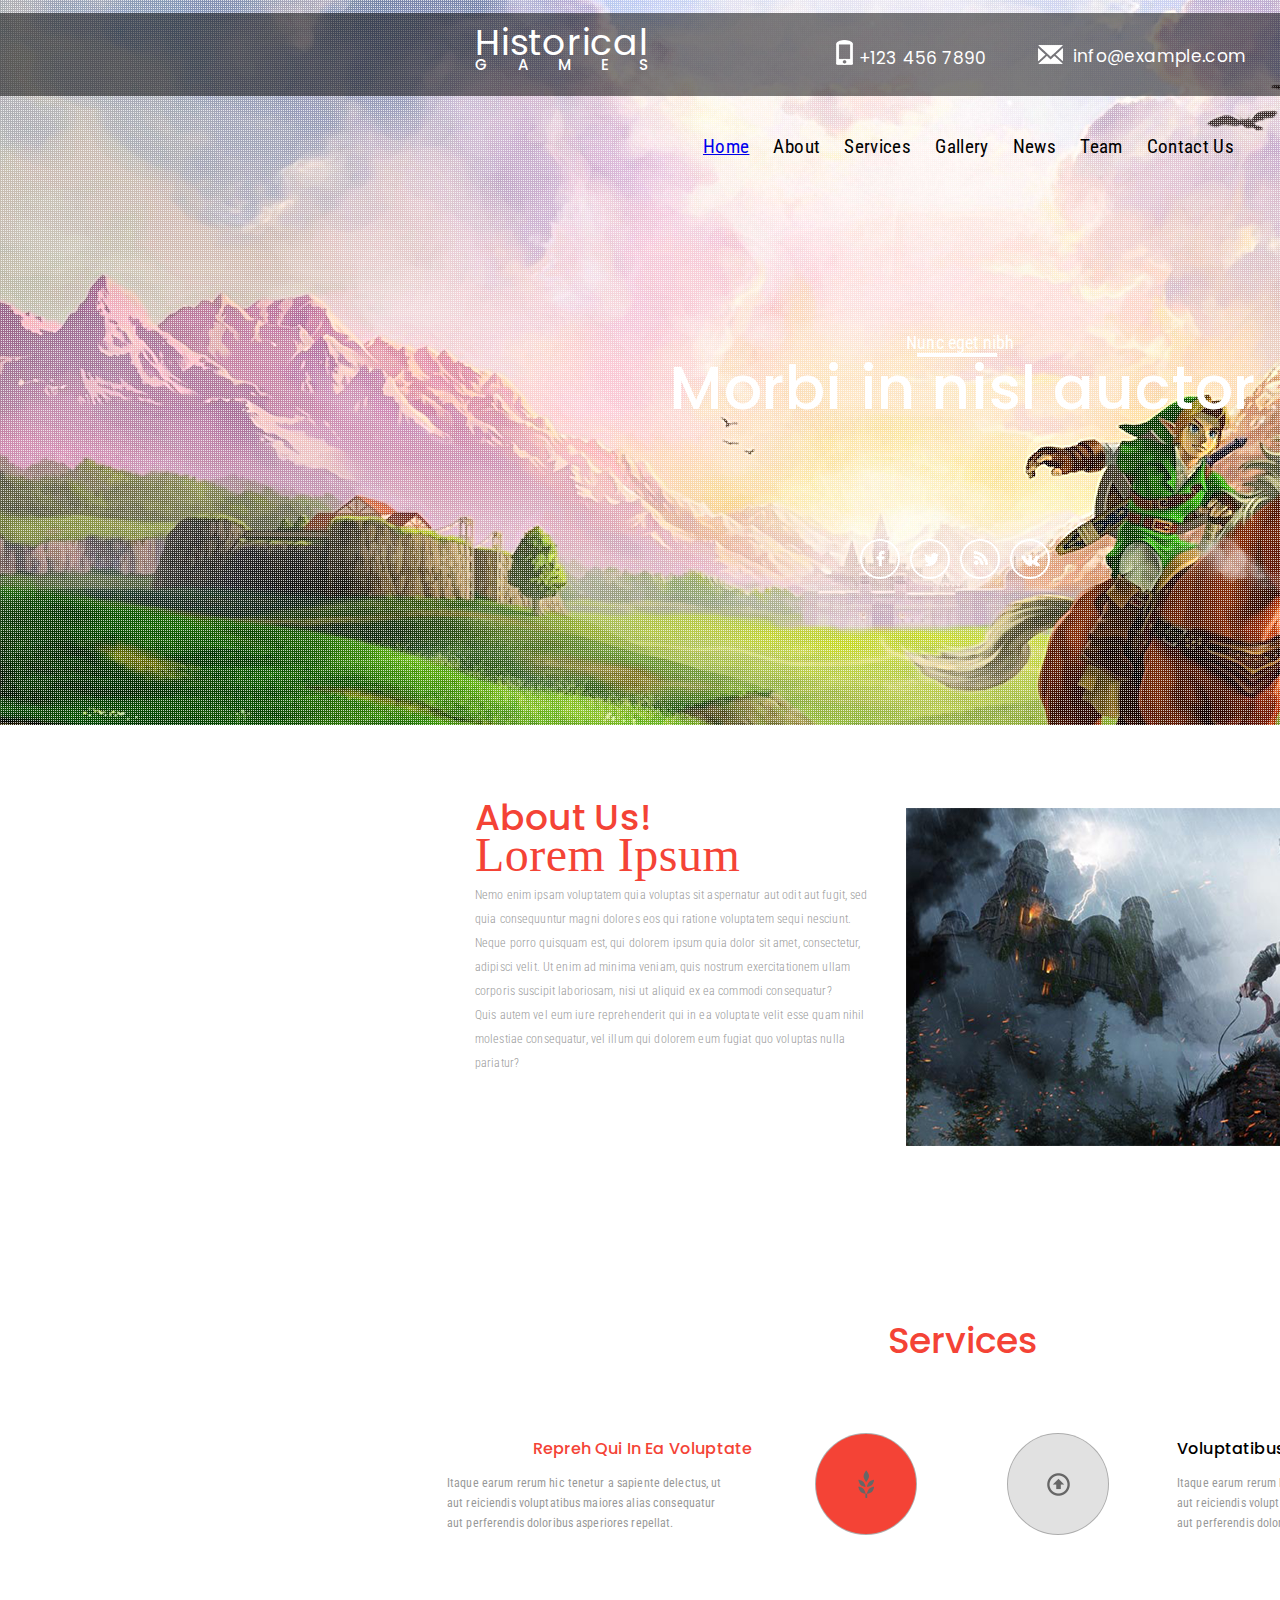
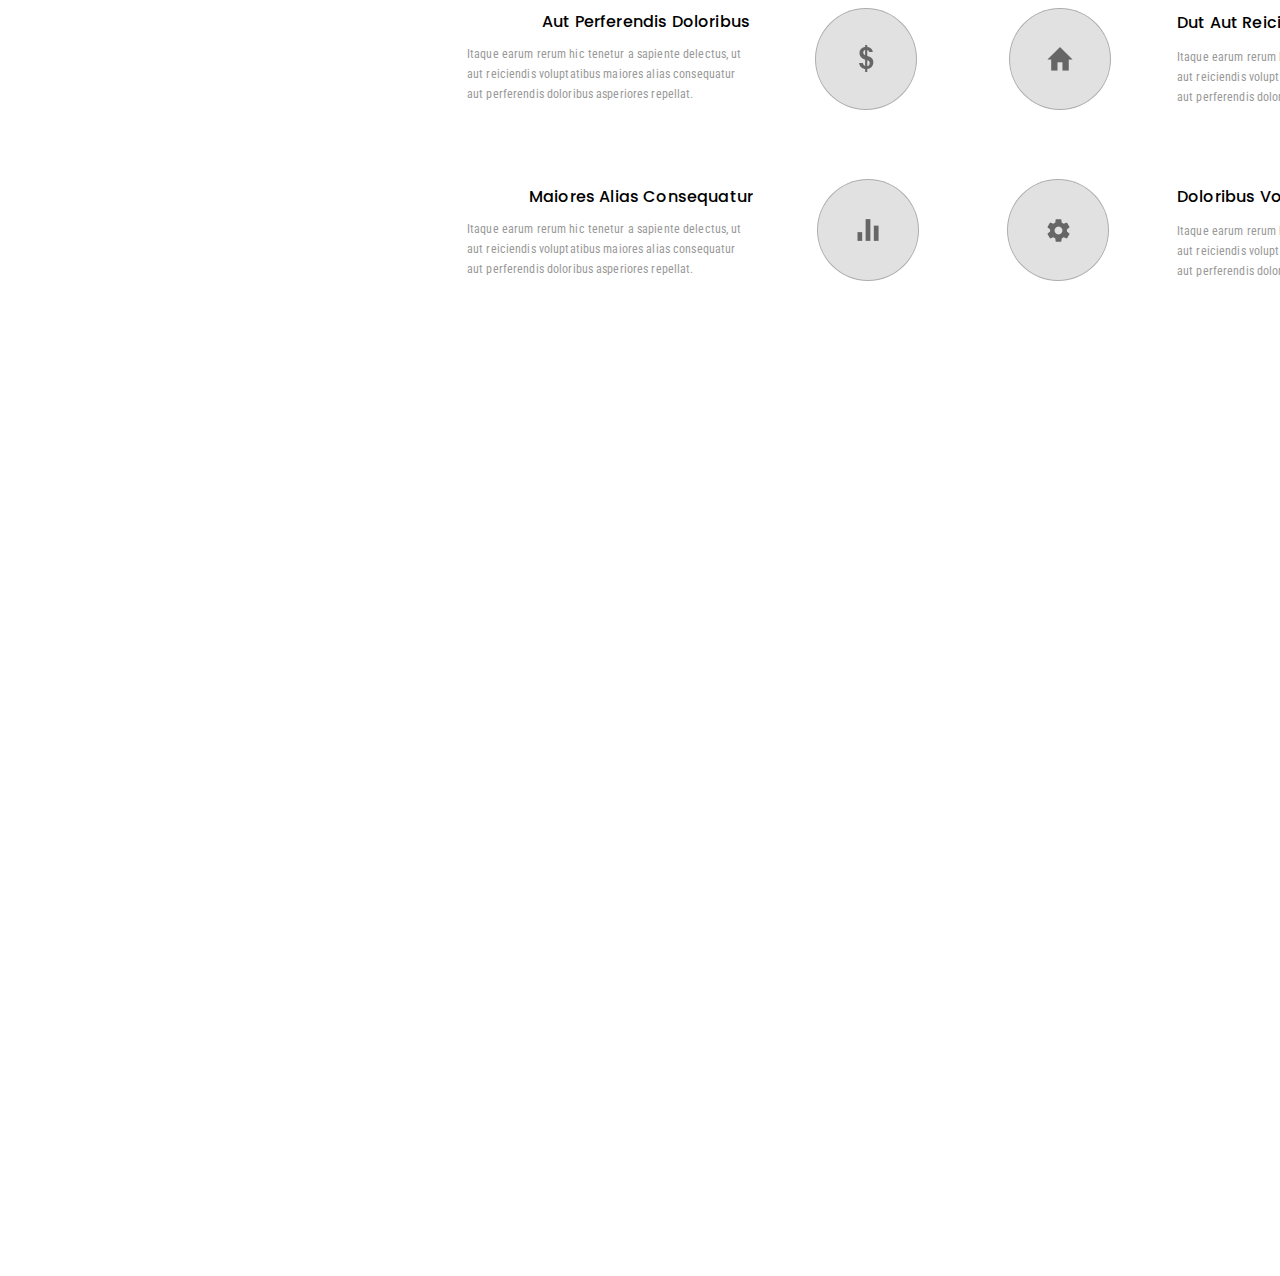
==== index.html @ e6bdd036 "Промежуточный коммит урок 6" ====
<!doctype html>
<html lang="en">
	<head>
		<meta charset="UTF-8">
		<title>Historical GAMES</title>
		<link rel="stylesheet" href="style.css">
		<link href="https://fonts.googleapis.com/css2?family=Sen:wght@400;700;800&display=swap" rel="stylesheet">
		<link href="https://fonts.googleapis.com/css2?family=Poppins:ital,wght@0,100;0,200;0,300;0,400;0,500;0,600;0,700;0,800;0,900;1,100;1,200;1,300;1,400;1,500;1,600;1,700;1,800;1,900&display=swap" rel="stylesheet">
		<link href="https://fonts.googleapis.com/css2?family=Roboto+Condensed:ital,wght@0,300;0,400;0,700;1,300;1,400;1,700&display=swap" rel="stylesheet">
	</head>
	<body>
		<div class="container">
			<div class="startPage">
				<div class="header">
					<div class="logo clearFix">
						<h2 class="nameHistorical">Historical</h2>
						<h3 class="nameGAMES">GAMES</h3>
					</div>
					<img class="imgTel" src="img/telephone.png" alt="logoTel">
					<h3 class="tel">+123 456 7890</h3>
					<img class="imgEmail" src="img/email.png" alt="logoEmail">
					<p class="emailAdress">info@example.com</p>

					<div class="search clearFix">
						<img src="img/rectangle_2.png" alt="" class="searchField clearFix">
						<p class="txtSearch clearFix">Search</p>
						<img class="breakField clearFix" src="img/Fig_2.png" alt="">
						<a href="#"><img class="execSearch" src="img/findIcon.png"></a>
					</div>
				</div>
				
				<ul class="menu">
					<li class="menuList menuListActive"><a href="#" class="menuLinkAvtive">Home</a></li>
					<li class="menuListActive menuList"><a href="#" class="menuLink">About</a></li>
					<li class="menuListActive menuList"><a href="#" class="menuLink">Services</a></li>
					<li class="menuListActive menuList"><a href="#" class="menuLink">Gallery</a></li>
					<li class="menuListActive menuList"><a href="#" class="menuLink">News</a></li>
					<li class="menuListActive menuList"><a href="#" class="menuLink">Team</a></li>
					<li class="menuListActive menuList"><a href="#" class="menuLink">Contact Us</a></li>
				</ul>
				<div class="centralText  clearFix">
					<p class="textSmall">Nunc eget nibh</p>
					<img src="img/rectangle_3.png" alt="dash" class="dash">
					<h2 class="mainText">Morbi in nisl auctor</h2>
				</div>
				<div class="socialNets clearFix">
					<a href="#"><img class="facebook-logo" src="img/facebook-logo.png"></a>
					<img class="ring1" src="img/f.png">
					<a href="#"><img class="twitter-logo-silhouette" src="img/twitter-logo-silhouette.png"></a>
					<img class="ring1" src="img/f.png">
					<a href="#"><img class="rss-feed-suscription-button-symbol-for-interface" src="img/rss-feed-suscription-button-symbol-for-interface.png"></a>
					<img class="ring1" src="img/f.png">
					<a href="#"><img class="vk-social-network-logo" src="img/vk-social-network-logo.png"></a>
					<img class="ring1 clearFix" src="img/f.png">
				</div>
			</div>
			<div class="aboutUs">
				<h3 class="aboutH3">About Us!</h3>
				<h2 class="aboutH2">Lorem Ipsum</h2>
				<p class="aboutParagraph">Nemo enim ipsam voluptatem quia voluptas sit aspernatur aut odit aut fugit, sed quia consequuntur magni dolores eos qui ratione voluptatem sequi nesciunt. Neque porro quisquam est, qui dolorem ipsum quia dolor sit amet, consectetur, adipisci velit. Ut enim ad minima veniam, quis nostrum exercitationem ullam corporis suscipit laboriosam, nisi ut aliquid ex ea commodi consequatur?<br>Quis autem vel eum iure reprehenderit qui in ea voluptate velit esse quam nihil molestiae consequatur, vel illum qui dolorem eum fugiat quo voluptas nulla pariatur?</p>
				<img src="img/girlWithHook.png" alt="" class="girlWithHook">
			</div>
			
			<div class="services clearFix">
				<h3 class="nameServ">Services</h3>
				<h4 class="headerRed">Repreh Qui In Ea Voluptate</h4>
				<h5 class="textRed">Itaque earum rerum hic tenetur a sapiente delectus, ut aut reiciendis voluptatibus maiores alias consequatur aut perferendis doloribus asperiores repellat.</h5>
				
				<h4 class="header2">Aut Perferendis Doloribus</h4>
				<h5 class="text2">Itaque earum rerum hic tenetur a sapiente delectus, ut aut reiciendis voluptatibus maiores alias consequatur aut perferendis doloribus asperiores repellat.</h5>
				
				<h4 class="header2 header3">Maiores Alias Consequatur</h4>
				<h5 class="text2 text3">Itaque earum rerum hic tenetur a sapiente delectus, ut aut reiciendis voluptatibus maiores alias consequatur aut perferendis doloribus asperiores repellat.</h5>
				
				
				<img src="img/AllElips.png" alt="" class="AllElips">
				
				<h4 class="header2 header4">Voluptatibus Maiores Alias</h4>
				<h5 class="text2 text4">Itaque earum rerum hic tenetur a sapiente delectus, ut aut reiciendis voluptatibus maiores alias consequatur aut perferendis doloribus asperiores repellat.</h5>
				
				<h4 class="header2 header5">Dut Aut Reiciendis Maiores</h4>
				<h5 class="text2 text5">Itaque earum rerum hic tenetur a sapiente delectus, ut aut reiciendis voluptatibus maiores alias consequatur aut perferendis doloribus asperiores repellat.</h5>
				
				<h4 class="header2 header6">Doloribus Volupta Maiores</h4>
				<h5 class="text2 text6">Itaque earum rerum hic tenetur a sapiente delectus, ut aut reiciendis voluptatibus maiores alias consequatur aut perferendis doloribus asperiores repellat.</h5>
				
			</div>
			
			<div class="gallery clearFix">
				<h3 class="nameGallery">Our Gallery</h3>
			</div>
		</div>
	</body>
</html>
---- style.css ----
* {
	margin:0px;
	padding:0px;
}

body{
	/*font-family: 'Open Sans', sans-serif;*/
	font-family: 'Poppins', sans-serif;
	/*font-family: 'Roboto Condensed', sans-serif;*/
}

.clearFix:after{
	content:"";
	display:table;
	clear:both;}

.container{
	width:1920px;
	margin: 0 auto;
}

.startPage{
	height:725px;
	background-image:url(img/bgMain.jpg);
	display: flow-root;
}

.header{
	margin-top: 13px;
    height: 83px;
    background-image: url(img/rectangle1.png);
    display: flex;
    justify-content: flex-start;
}

.logo{
    margin-top: 19px;
    margin-left: 475px;
}

.nameHistorical{
	color: #ffffff;
	font-size: 36px;
	font-weight: 400;
	line-height: 22.36px;
	letter-spacing: 0.77px;
}

.nameGAMES{
	color: #ffffff;
	font-size: 15px;
	font-weight: 500;
	line-height: 22.36px;
	text-transform: uppercase;
	letter-spacing: 30px;
}
.blockTel{
	
}

.imgTel{
	weight:17px;
	height:25px;
	padding-left: 158px;
    padding-top: 27px;
}

.tel{
	color: #ffffff;
	font-size: 17px;
	font-weight: 400;
	line-height: 22.36px;
	letter-spacing: 0.36px;
	
	padding-left: 6px;
    padding-top: 34px;
}

.imgEmail{
	weight:25px;
	height:19px;
	padding-top: 32px;
    padding-left: 51px;
}

.emailAdress{
	color: #ffffff;
	font-size: 17px;
	font-weight: 400;
	line-height: 22.36px;

	letter-spacing: 0.36px;
	
	padding-top: 32px;
    padding-left: 10px;
}


.searchField{
	padding-left: 100px;
    padding-top: 23px;
    z-index: 1;
}

.txtSearch{
	z-index: 2;
    margin-top: -36px;
    margin-left: 113px;
	
	color: #ffffff;
	font-size: 17px;
	font-weight: 400;
	line-height: 22.36px;

	letter-spacing: 0.36px;
}
.breakField{
	position: absolute;
    z-index: 3;
    margin-left: 263px;
    margin-top: -30px;
}

.execSearch{
	z-index: 3;
    position: absolute;
    margin-top: -20px;
    margin-left: 276px;
}

.menu{
	height:58px;
}
	
.menuList{
	list-style-type: none;
    display: inline;
    position: relative;
    left: 703px;
    top: 39px;
	padding-right: 20px;
	
}

.menuListActive{
	/* Style for "Home" */
	width: 511px;
	height: 16px;

	font-family: "Roboto Condensed";
	font-size: 19px;
	font-weight: 400;
	line-height: 22.36px;
	/* Text style for "Home" */
	color: #ffffff;
	letter-spacing: 0.36px;
	list-style: none;
}

.menuLink{
	text-decoration:none;
	color: #000000;
}

.textSmall{
	white-space: nowrap;
	padding-top: 165px;
	padding-left: 906px;
    width: 107px;
    height: 18px;
    color: #ffffff;
    font-family: "Roboto Condensed";
    font-size: 18px;
    font-weight: 400;
    line-height: 48px;
    letter-spacing: 0.18px;
}

.centralText{
	display:block;
}

.mainText{
	white-space: nowrap;
	padding-left: 670px;
	/* Style for "Morbi in n" */
	width: 576px;
	height: 48px;
	color: #ffffff;
	font-family: Poppins;
	font-size: 60px;
	font-weight: 500;
	line-height: 48px;
	/* Text style for "M, orbi in" */
	letter-spacing: 0.6px;
}

.dash {
	width: 80px;
    padding-top: 16px;
    padding-left: 917px;
}

.socialNets{
	display: flex;
    height: 40px;
    margin-left: 860px;
    margin-top: 127px;
	margin-bottom: 146px;
}

.ring1{
	z-index: 1;
    padding-right: 10px;

}

.facebook-logo{
	z-index:2;
	position: absolute;
    padding-left: 16px;
    padding-top: 12px;
}

.twitter-logo-silhouette{
	z-index:2;
	position: absolute;
    padding-left: 14px;
    padding-top: 14px;
}

.rss-feed-suscription-button-symbol-for-interface{
	z-index:2;
	position: absolute;
    padding-left: 14px;
    padding-top: 12px;
}

.vk-social-network-logo{
	z-index:2;
	position: absolute;
    padding-left: 11px;
    padding-top: 16px;
}

.aboutUs{
	display:flex;
	height:500px;
}

.aboutH3{
	/* Style for "About Us!" */
	white-space:nowrap;
	width: 169px;
	height: 28px;
	color: #f44336;
	font-family: Poppins;
	font-size: 36px;
	font-weight: 500;
	line-height: 36px;
	position: absolute;
    padding-left: 475px;
    padding-top: 75px;
}

.aboutH2{
	/* Style for "Lorem Ipsu" */
	white-space:nowrap;
	width: 301px;
	height: 45px;
	color: #f44336;
	font-family: "Arial - Bold MT";
	font-size: 48px;
	font-weight: 400;
	line-height: 48px;
	/* Text style for "Lorem Ipsu" */
	letter-spacing: 0.48px;
	position: absolute;
    padding-left: 475px;
    padding-top: 106px;
}

.aboutParagraph{
	/* Style for "Nemo enim" */
	width: 398px;
	height: 203px;
	color: #999999;
	font-family: "Roboto Condensed";
	font-size: 12px;
	font-weight: 300;
	line-height: 24px;
	/* Text style for "Nemo enim" */
	letter-spacing: 0.12px;
	position: absolute;
    padding-left: 475px;
    padding-top: 158px;
}

.girlWithHook{
	float: left;
    position: absolute;
    padding-top: 83px;
    padding-left: 906px;
}

.services{
	display:flex;
	height:762px;
}
.nameServ{
	width: 149px;
    height: 29px;
    color: #f44336;
    font-family: Poppins;
    font-size: 36px;
    font-weight: 500;
    line-height: 48px;
    margin-top: 92px;
    margin-left: 888px;
	position: absolute;
}

.headerRed{
	/* Style for "Repreh Qui" */
	white-space:nowrap;
	width: 216px;
	height: 18px;
	color: #f44336;
	font-family: Poppins;
	font-size: 16px;
	font-weight: 500;
	line-height: 24px;
	/* Text style for "Repreh Qui" */
	letter-spacing: 0.16px;
	position: absolute;
    margin-top: 212px;
    margin-left: 533px;
}

.textRed{
	/* Style for "Itaque ear" */
	width: 282px;
	height: 51px;
	color: #999999;
	font-family: "Roboto Condensed";
	font-size: 12px;
	font-weight: 400;
	line-height: 20px;
	/* Text style for "Itaque ear" */
	letter-spacing: 0.12px;
	position: absolute;
    margin-left: 447px;
    margin-top: 248px;
}

.header2{
	/* Style for "Aut Perfer" */
	white-space:nowrap;
	width: 206px;
	height: 14px;
	color: #000000;
	font-family: Poppins;
	font-size: 16px;
	font-weight: 500;
	line-height: 24px;
	/* Text style for "Aut Perfer" */
	letter-spacing: 0.16px;
	position: absolute;
    margin-left: 542px;
    margin-top: 385px;
}

.text2{
	/* Style for "Itaque ear" */
	width: 282px;
	height: 51px;
	color: #999999;
	font-family: "Roboto Condensed";
	font-size: 12px;
	font-weight: 400;
	line-height: 20px;
	/* Text style for "Itaque ear" */
	letter-spacing: 0.12px;
	position: absolute;
    margin-left: 467px;
    margin-top: 419px;
}
.header3{
	position: absolute;
    margin-left: 529px;
    margin-top: 560px;
}

.text3{
	position: absolute;
    margin-left: 467px;
    margin-top: 594px;
}
.header4{
	position: absolute;
    margin-left: 1177px;
    margin-top: 212px;
}

.text4{
	position: absolute;
    margin-left: 1177px;
    margin-top: 248px;
}

.header5{
	position: absolute;
    margin-left: 1177px;
    margin-top: 386px;
}

.text5{
	position: absolute;
    margin-left: 1177px;
    margin-top: 422px;
}
.header6{
	position: absolute;
    margin-left: 1177px;
    margin-top: 560px;
}

.text6{
	position: absolute;
    margin-left: 1177px;
    margin-top: 596px;
}

.AllElips{
	position:absolute;
	margin-top:208px;
	margin-left:815px;
	height:448px;
	
}

.gallery{
	display:flex;
	height:889px;
}

.nameGallery{
	/* Style for "Our Galler" */
	width: 201px;
	height: 37px;
	opacity: -1;
	color: #f44336;
	font-family: Poppins;
	font-size: 36px;
	font-weight: 500;
	line-height: 48px;
	position:absolute;
	margin-top:91px;
	margin-left:858px;
}
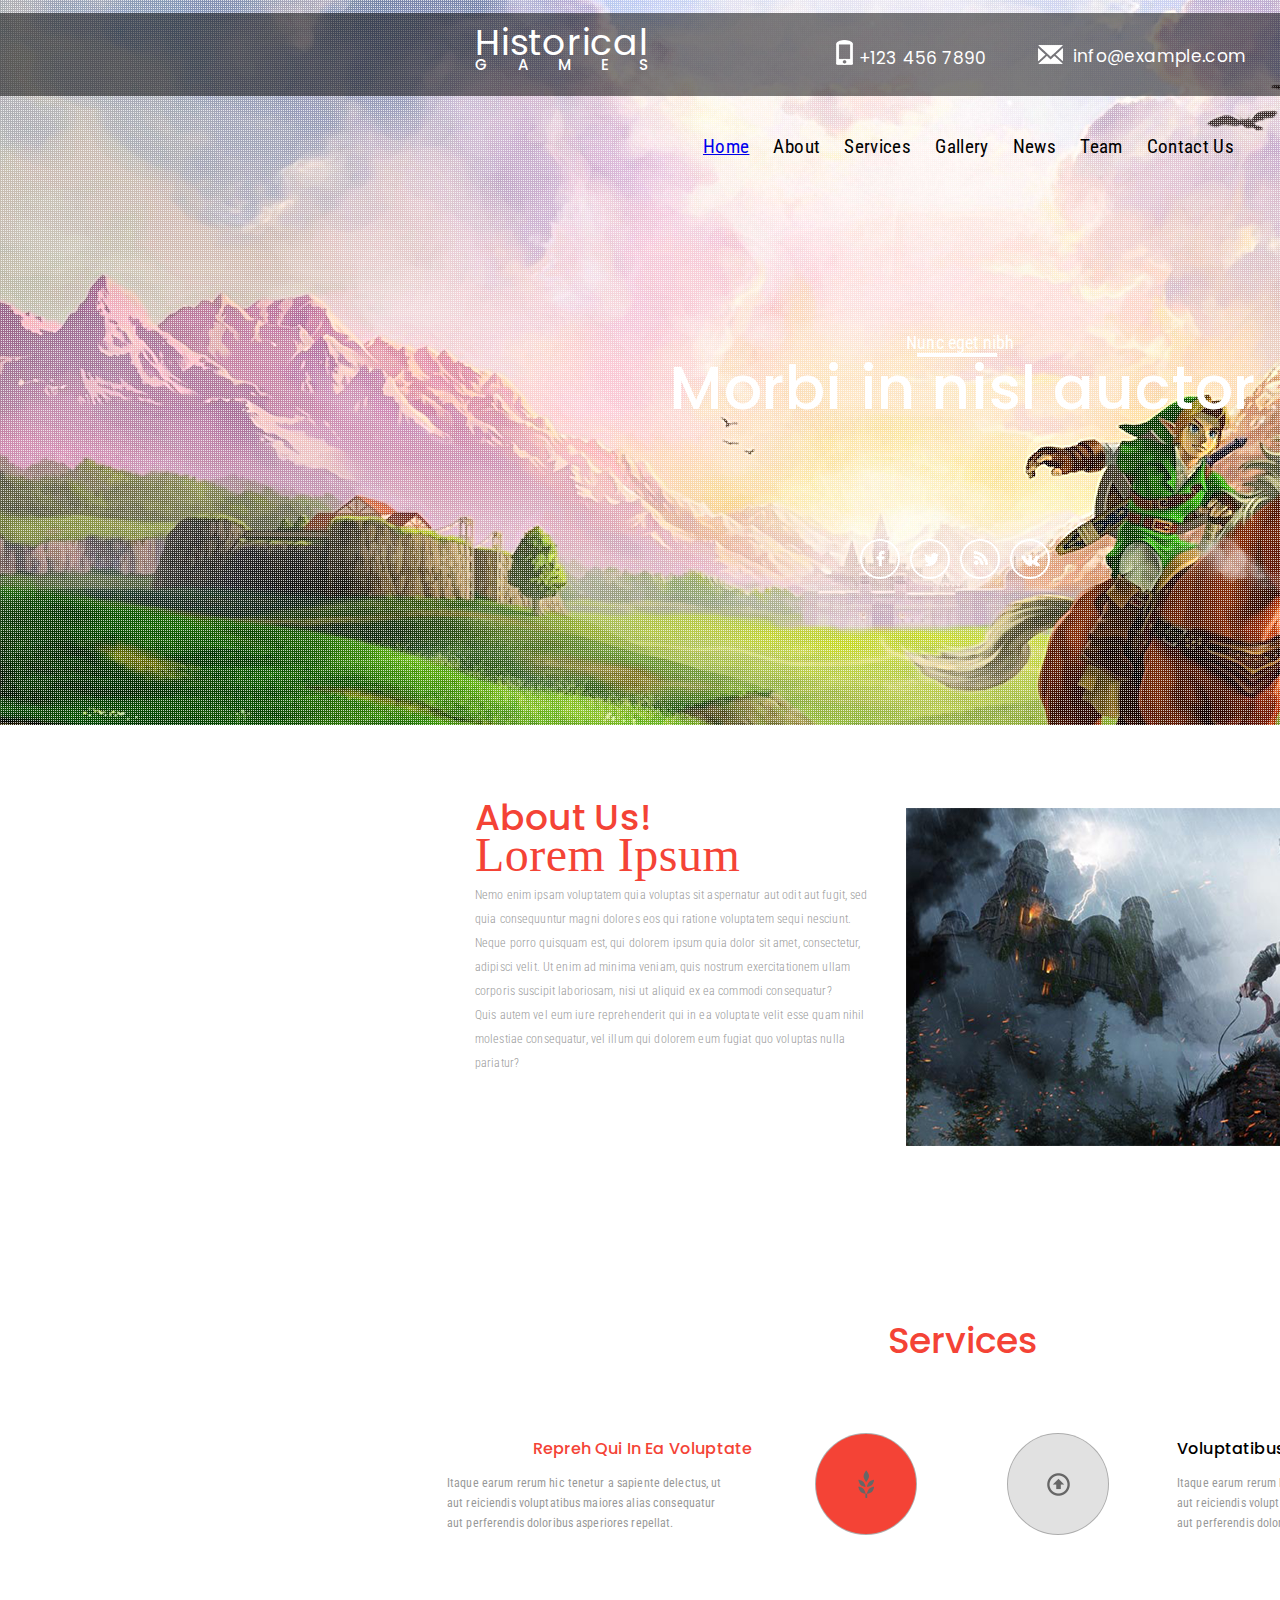
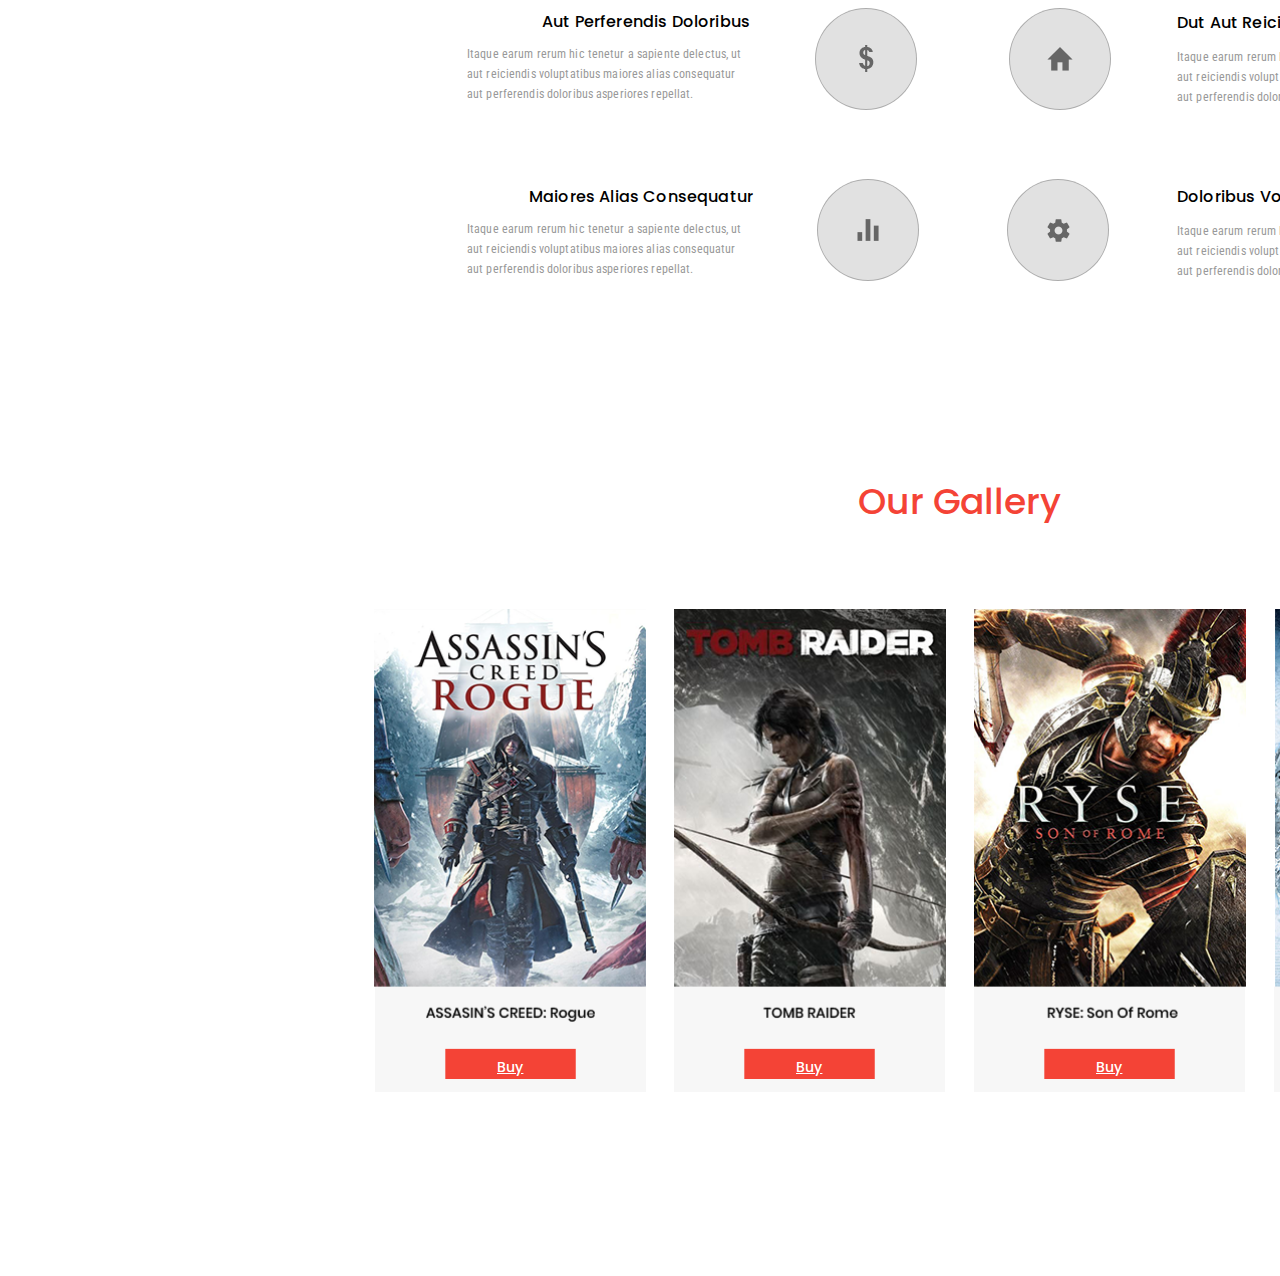
==== commit 69728357: "lesson 6" ====
--- a/index.html
+++ b/index.html
@@ -88,6 +88,14 @@
 			
 			<div class="gallery clearFix">
 				<h3 class="nameGallery">Our Gallery</h3>
+				<img src="img/assasins.png" alt="" class="imgAssasin">
+				<a href="#" class="frame1" >Buy</a>
+				<img src="img/tombraider.png" alt="" class="imgTombraider">
+				<a href="#" class=" frame1 frame2" >Buy</a>
+				<img src="img/ryse_son_of_rome.png" alt="" class="imgRyse_son_of_rome">
+				<a href="#" class="frame1 frame3" >Buy</a>
+				<img src="img/warcraft.png" alt="" class="imgWarcraft">
+				<a href="#" class="frame1 frame4" >Buy</a>
 			</div>
 		</div>
 	</body>
--- a/style.css
+++ b/style.css
@@ -448,7 +448,7 @@
 	/* Style for "Our Galler" */
 	width: 201px;
 	height: 37px;
-	opacity: -1;
+	white-space:nowrap;
 	color: #f44336;
 	font-family: Poppins;
 	font-size: 36px;
@@ -459,3 +459,57 @@
 	margin-left:858px;
 }
 
+.imgAssasin{
+	position: absolute;
+    margin-left: 374px;
+    margin-top: 222px;
+    height: 483px
+}
+
+.frame1{
+	/* Style for "Buy" */
+	width: 26px;
+	height: 15px;
+	
+	color: #ffffff;
+	font-family: Poppins;
+	font-size: 14px;
+	font-weight: 500;
+	line-height: 24px;
+	/* Text style for "B, uy" */
+	letter-spacing: 0.14px;
+	position: absolute;
+    margin-top: 668px;
+    margin-left: 497px;
+    height: 15px;
+}
+
+.imgTombraider{
+	position: absolute;
+    margin-left: 674px;
+    margin-top: 222px;
+    height: 483px
+}
+.frame2{
+    margin-left: 796px;
+}
+
+.imgRyse_son_of_rome{
+	position: absolute;
+    margin-left: 974px;
+    margin-top: 222px;
+    height: 483px
+}
+.frame3{
+    margin-left: 1096px;
+}
+
+.imgWarcraft{
+	position: absolute;
+    margin-left: 1274px;
+    margin-top: 222px;
+    height: 483px
+}
+.frame4{
+    margin-left: 1396px;
+}
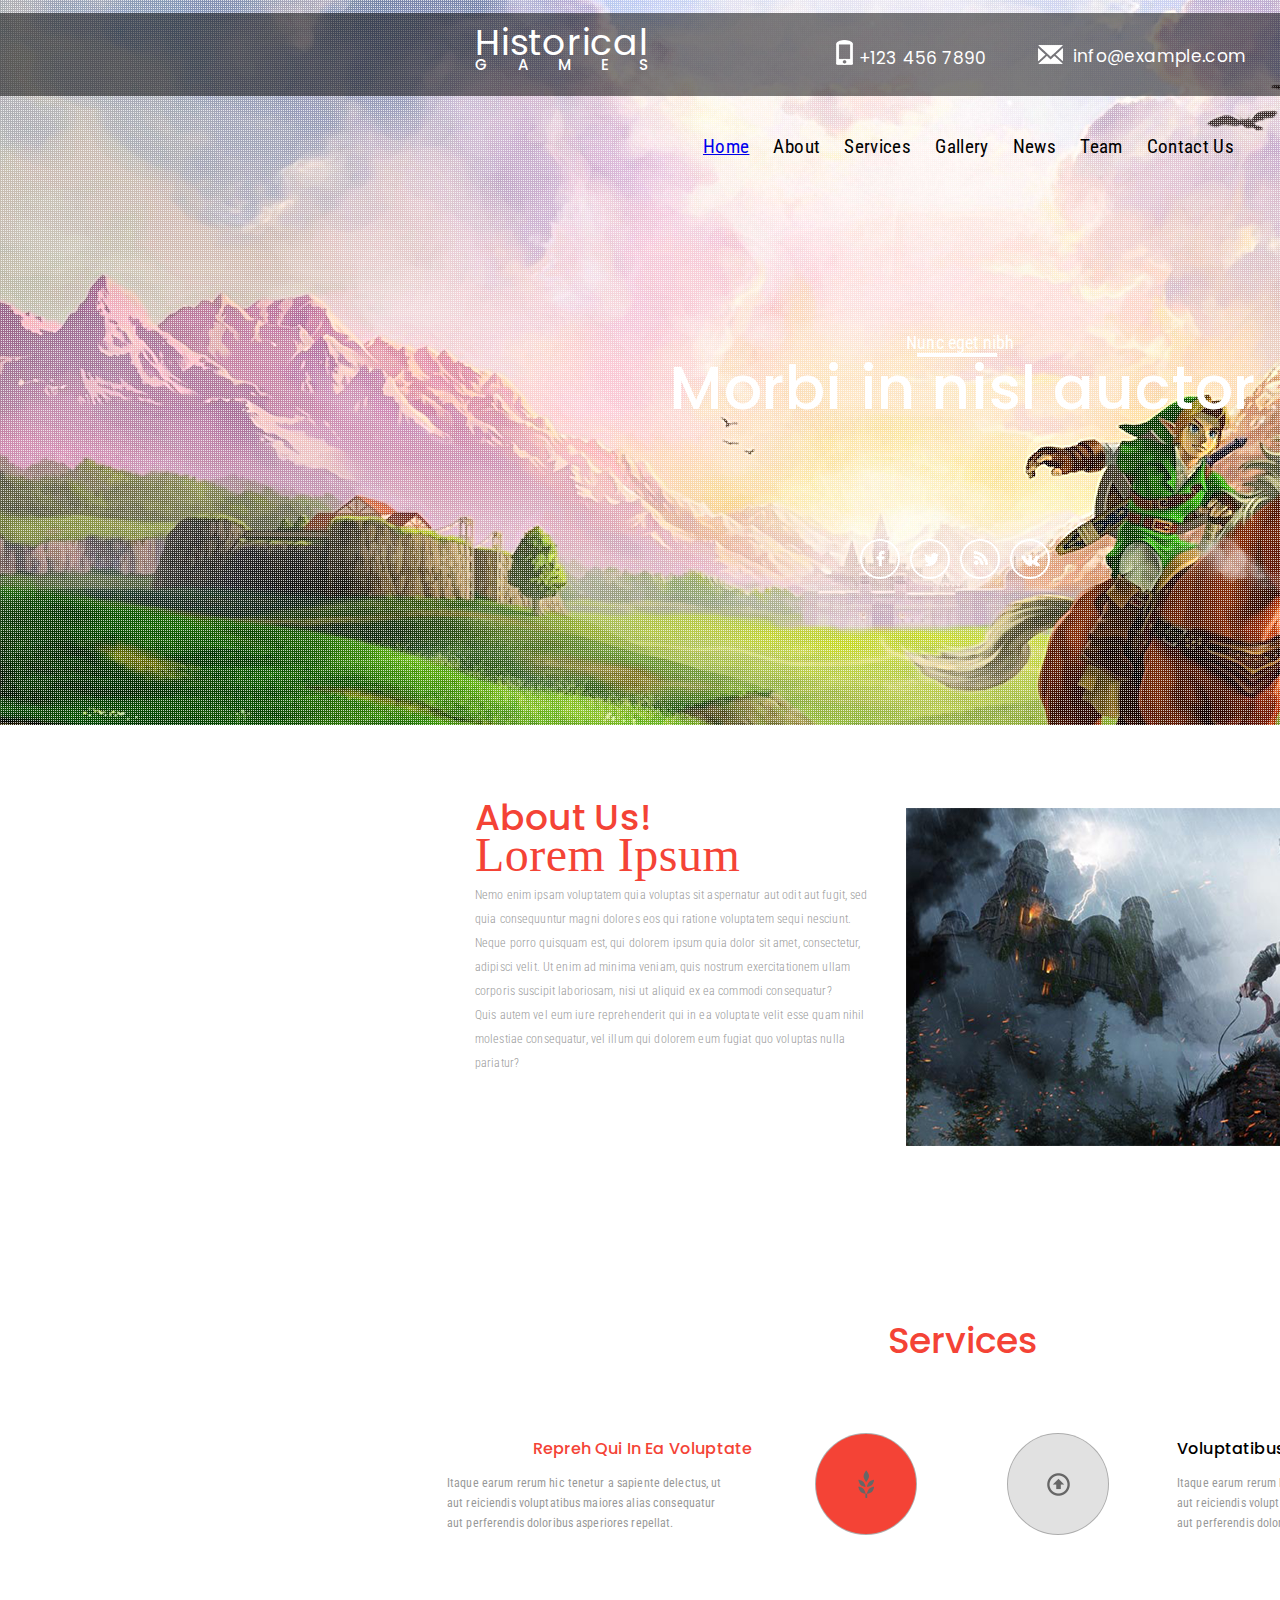
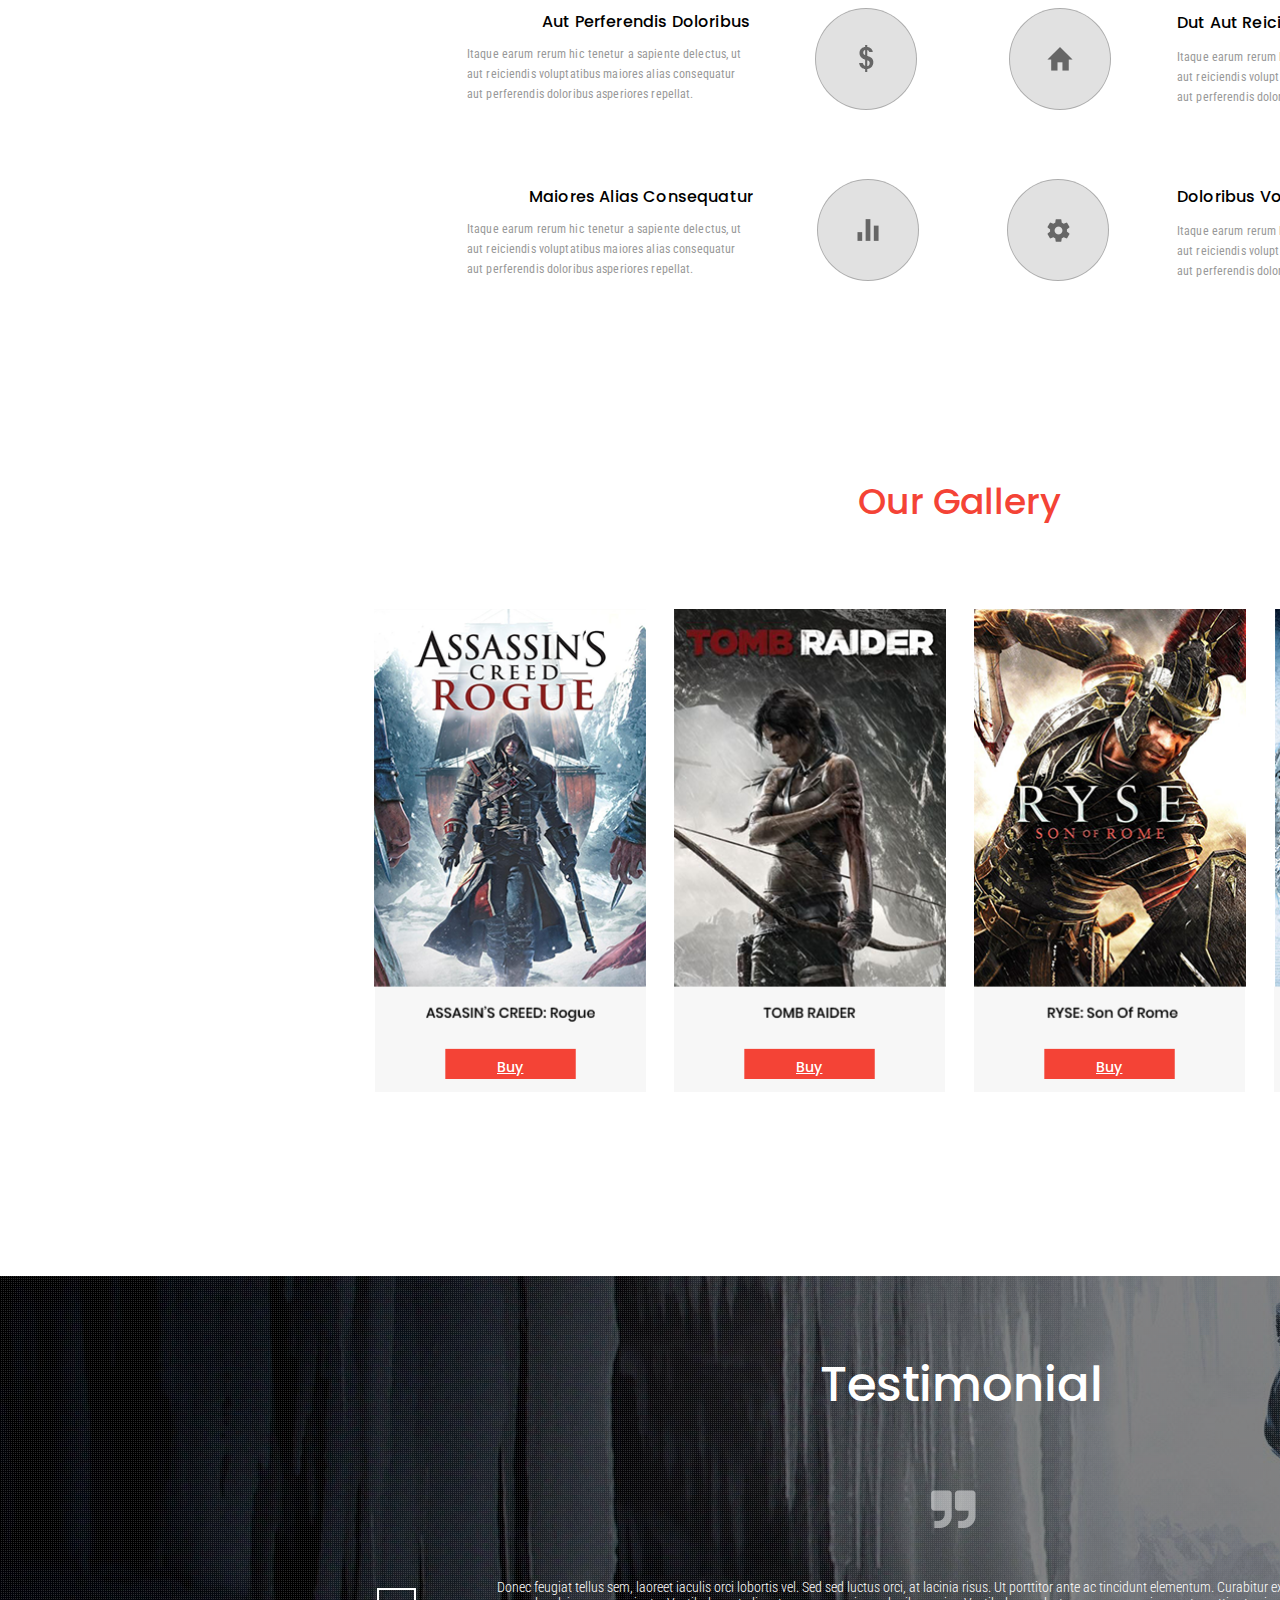
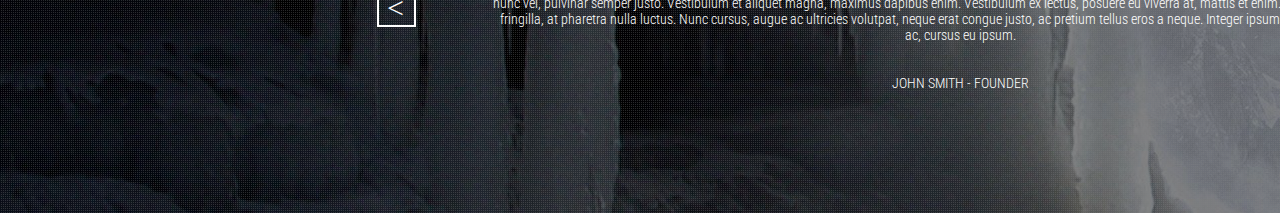
==== commit 07d31f7b: "lesson6" ====
--- a/index.html
+++ b/index.html
@@ -97,6 +97,22 @@
 				<img src="img/warcraft.png" alt="" class="imgWarcraft">
 				<a href="#" class="frame1 frame4" >Buy</a>
 			</div>
+			
+			<div class="slider clearFix">
+				<h2 class="textSlider">Testimonial</h2>
+				<img src="img/icon_2.png" alt="" class="icon2">
+				<img src="img/rectangle_12.png" alt="" class="restangle1">
+				<a href="#" class="left">&lt</a>
+				<h4 class="sliderTextAutor">Donec feugiat tellus sem, laoreet iaculis orci lobortis vel. Sed sed luctus orci, at lacinia risus. Ut porttitor ante ac tincidunt elementum. Curabitur ex dolor, condimentum vitae nunc vel, pulvinar semper justo. Vestibulum et aliquet magna, maximus dapibus enim. Vestibulum ex lectus, posuere eu viverra at, mattis et enim. Nam efficitur sem et lectus fringilla, at pharetra nulla luctus. Nunc cursus, augue ac ultricies volutpat, neque erat congue justo, ac pretium tellus eros a neque. Integer ipsum sem,
+consectetur a mollis ac, cursus eu ipsum.<br><br><br>JOHN SMITH - FOUNDER</h4>
+	<h3 class="right">&gt</h3>
+				<a href="#" class="right">&gt</a>
+				<img src="img/rectangle_12.png" alt="" class="restangle1 restangle2">
+			</div>
+			
+			<div class="news clearFix">
+				
+			</div>
 		</div>
 	</body>
 </html>--- a/style.css
+++ b/style.css
@@ -1,515 +1,605 @@
-* {
-	margin:0px;
-	padding:0px;
-}
-
-body{
-	/*font-family: 'Open Sans', sans-serif;*/
-	font-family: 'Poppins', sans-serif;
-	/*font-family: 'Roboto Condensed', sans-serif;*/
-}
-
-.clearFix:after{
-	content:"";
-	display:table;
-	clear:both;}
-
-.container{
-	width:1920px;
-	margin: 0 auto;
-}
-
-.startPage{
-	height:725px;
-	background-image:url(img/bgMain.jpg);
-	display: flow-root;
-}
-
-.header{
-	margin-top: 13px;
-    height: 83px;
-    background-image: url(img/rectangle1.png);
-    display: flex;
-    justify-content: flex-start;
-}
-
-.logo{
-    margin-top: 19px;
-    margin-left: 475px;
-}
-
-.nameHistorical{
-	color: #ffffff;
-	font-size: 36px;
-	font-weight: 400;
-	line-height: 22.36px;
-	letter-spacing: 0.77px;
-}
-
-.nameGAMES{
-	color: #ffffff;
-	font-size: 15px;
-	font-weight: 500;
-	line-height: 22.36px;
-	text-transform: uppercase;
-	letter-spacing: 30px;
-}
-.blockTel{
-	
-}
-
-.imgTel{
-	weight:17px;
-	height:25px;
-	padding-left: 158px;
-    padding-top: 27px;
-}
-
-.tel{
-	color: #ffffff;
-	font-size: 17px;
-	font-weight: 400;
-	line-height: 22.36px;
-	letter-spacing: 0.36px;
-	
-	padding-left: 6px;
-    padding-top: 34px;
-}
-
-.imgEmail{
-	weight:25px;
-	height:19px;
-	padding-top: 32px;
-    padding-left: 51px;
-}
-
-.emailAdress{
-	color: #ffffff;
-	font-size: 17px;
-	font-weight: 400;
-	line-height: 22.36px;
-
-	letter-spacing: 0.36px;
-	
-	padding-top: 32px;
-    padding-left: 10px;
-}
-
-
-.searchField{
-	padding-left: 100px;
-    padding-top: 23px;
-    z-index: 1;
-}
-
-.txtSearch{
-	z-index: 2;
-    margin-top: -36px;
-    margin-left: 113px;
-	
-	color: #ffffff;
-	font-size: 17px;
-	font-weight: 400;
-	line-height: 22.36px;
-
-	letter-spacing: 0.36px;
-}
-.breakField{
-	position: absolute;
-    z-index: 3;
-    margin-left: 263px;
-    margin-top: -30px;
-}
-
-.execSearch{
-	z-index: 3;
-    position: absolute;
-    margin-top: -20px;
-    margin-left: 276px;
-}
-
-.menu{
-	height:58px;
-}
-	
-.menuList{
-	list-style-type: none;
-    display: inline;
-    position: relative;
-    left: 703px;
-    top: 39px;
-	padding-right: 20px;
-	
-}
-
-.menuListActive{
-	/* Style for "Home" */
-	width: 511px;
-	height: 16px;
-
-	font-family: "Roboto Condensed";
-	font-size: 19px;
-	font-weight: 400;
-	line-height: 22.36px;
-	/* Text style for "Home" */
-	color: #ffffff;
-	letter-spacing: 0.36px;
-	list-style: none;
-}
-
-.menuLink{
-	text-decoration:none;
-	color: #000000;
-}
-
-.textSmall{
-	white-space: nowrap;
-	padding-top: 165px;
-	padding-left: 906px;
-    width: 107px;
-    height: 18px;
-    color: #ffffff;
-    font-family: "Roboto Condensed";
-    font-size: 18px;
-    font-weight: 400;
-    line-height: 48px;
-    letter-spacing: 0.18px;
-}
-
-.centralText{
-	display:block;
-}
-
-.mainText{
-	white-space: nowrap;
-	padding-left: 670px;
-	/* Style for "Morbi in n" */
-	width: 576px;
-	height: 48px;
-	color: #ffffff;
-	font-family: Poppins;
-	font-size: 60px;
-	font-weight: 500;
-	line-height: 48px;
-	/* Text style for "M, orbi in" */
-	letter-spacing: 0.6px;
-}
-
-.dash {
-	width: 80px;
-    padding-top: 16px;
-    padding-left: 917px;
-}
-
-.socialNets{
-	display: flex;
-    height: 40px;
-    margin-left: 860px;
-    margin-top: 127px;
-	margin-bottom: 146px;
-}
-
-.ring1{
-	z-index: 1;
-    padding-right: 10px;
-
-}
-
-.facebook-logo{
-	z-index:2;
-	position: absolute;
-    padding-left: 16px;
-    padding-top: 12px;
-}
-
-.twitter-logo-silhouette{
-	z-index:2;
-	position: absolute;
-    padding-left: 14px;
-    padding-top: 14px;
-}
-
-.rss-feed-suscription-button-symbol-for-interface{
-	z-index:2;
-	position: absolute;
-    padding-left: 14px;
-    padding-top: 12px;
-}
-
-.vk-social-network-logo{
-	z-index:2;
-	position: absolute;
-    padding-left: 11px;
-    padding-top: 16px;
-}
-
-.aboutUs{
-	display:flex;
-	height:500px;
-}
-
-.aboutH3{
-	/* Style for "About Us!" */
-	white-space:nowrap;
-	width: 169px;
-	height: 28px;
-	color: #f44336;
-	font-family: Poppins;
-	font-size: 36px;
-	font-weight: 500;
-	line-height: 36px;
-	position: absolute;
-    padding-left: 475px;
-    padding-top: 75px;
-}
-
-.aboutH2{
-	/* Style for "Lorem Ipsu" */
-	white-space:nowrap;
-	width: 301px;
-	height: 45px;
-	color: #f44336;
-	font-family: "Arial - Bold MT";
-	font-size: 48px;
-	font-weight: 400;
-	line-height: 48px;
-	/* Text style for "Lorem Ipsu" */
-	letter-spacing: 0.48px;
-	position: absolute;
-    padding-left: 475px;
-    padding-top: 106px;
-}
-
-.aboutParagraph{
-	/* Style for "Nemo enim" */
-	width: 398px;
-	height: 203px;
-	color: #999999;
-	font-family: "Roboto Condensed";
-	font-size: 12px;
-	font-weight: 300;
-	line-height: 24px;
-	/* Text style for "Nemo enim" */
-	letter-spacing: 0.12px;
-	position: absolute;
-    padding-left: 475px;
-    padding-top: 158px;
-}
-
-.girlWithHook{
-	float: left;
-    position: absolute;
-    padding-top: 83px;
-    padding-left: 906px;
-}
-
-.services{
-	display:flex;
-	height:762px;
-}
-.nameServ{
-	width: 149px;
-    height: 29px;
-    color: #f44336;
-    font-family: Poppins;
-    font-size: 36px;
-    font-weight: 500;
-    line-height: 48px;
-    margin-top: 92px;
-    margin-left: 888px;
-	position: absolute;
-}
-
-.headerRed{
-	/* Style for "Repreh Qui" */
-	white-space:nowrap;
-	width: 216px;
-	height: 18px;
-	color: #f44336;
-	font-family: Poppins;
-	font-size: 16px;
-	font-weight: 500;
-	line-height: 24px;
-	/* Text style for "Repreh Qui" */
-	letter-spacing: 0.16px;
-	position: absolute;
-    margin-top: 212px;
-    margin-left: 533px;
-}
-
-.textRed{
-	/* Style for "Itaque ear" */
-	width: 282px;
-	height: 51px;
-	color: #999999;
-	font-family: "Roboto Condensed";
-	font-size: 12px;
-	font-weight: 400;
-	line-height: 20px;
-	/* Text style for "Itaque ear" */
-	letter-spacing: 0.12px;
-	position: absolute;
-    margin-left: 447px;
-    margin-top: 248px;
-}
-
-.header2{
-	/* Style for "Aut Perfer" */
-	white-space:nowrap;
-	width: 206px;
-	height: 14px;
-	color: #000000;
-	font-family: Poppins;
-	font-size: 16px;
-	font-weight: 500;
-	line-height: 24px;
-	/* Text style for "Aut Perfer" */
-	letter-spacing: 0.16px;
-	position: absolute;
-    margin-left: 542px;
-    margin-top: 385px;
-}
-
-.text2{
-	/* Style for "Itaque ear" */
-	width: 282px;
-	height: 51px;
-	color: #999999;
-	font-family: "Roboto Condensed";
-	font-size: 12px;
-	font-weight: 400;
-	line-height: 20px;
-	/* Text style for "Itaque ear" */
-	letter-spacing: 0.12px;
-	position: absolute;
-    margin-left: 467px;
-    margin-top: 419px;
-}
-.header3{
-	position: absolute;
-    margin-left: 529px;
-    margin-top: 560px;
-}
-
-.text3{
-	position: absolute;
-    margin-left: 467px;
-    margin-top: 594px;
-}
-.header4{
-	position: absolute;
-    margin-left: 1177px;
-    margin-top: 212px;
-}
-
-.text4{
-	position: absolute;
-    margin-left: 1177px;
-    margin-top: 248px;
-}
-
-.header5{
-	position: absolute;
-    margin-left: 1177px;
-    margin-top: 386px;
-}
-
-.text5{
-	position: absolute;
-    margin-left: 1177px;
-    margin-top: 422px;
-}
-.header6{
-	position: absolute;
-    margin-left: 1177px;
-    margin-top: 560px;
-}
-
-.text6{
-	position: absolute;
-    margin-left: 1177px;
-    margin-top: 596px;
-}
-
-.AllElips{
-	position:absolute;
-	margin-top:208px;
-	margin-left:815px;
-	height:448px;
-	
-}
-
-.gallery{
-	display:flex;
-	height:889px;
-}
-
-.nameGallery{
-	/* Style for "Our Galler" */
-	width: 201px;
-	height: 37px;
-	white-space:nowrap;
-	color: #f44336;
-	font-family: Poppins;
-	font-size: 36px;
-	font-weight: 500;
-	line-height: 48px;
-	position:absolute;
-	margin-top:91px;
-	margin-left:858px;
-}
-
-.imgAssasin{
-	position: absolute;
-    margin-left: 374px;
-    margin-top: 222px;
-    height: 483px
-}
-
-.frame1{
-	/* Style for "Buy" */
-	width: 26px;
-	height: 15px;
-	
-	color: #ffffff;
-	font-family: Poppins;
-	font-size: 14px;
-	font-weight: 500;
-	line-height: 24px;
-	/* Text style for "B, uy" */
-	letter-spacing: 0.14px;
-	position: absolute;
-    margin-top: 668px;
-    margin-left: 497px;
-    height: 15px;
-}
-
-.imgTombraider{
-	position: absolute;
-    margin-left: 674px;
-    margin-top: 222px;
-    height: 483px
-}
-.frame2{
-    margin-left: 796px;
-}
-
-.imgRyse_son_of_rome{
-	position: absolute;
-    margin-left: 974px;
-    margin-top: 222px;
-    height: 483px
-}
-.frame3{
-    margin-left: 1096px;
-}
-
-.imgWarcraft{
-	position: absolute;
-    margin-left: 1274px;
-    margin-top: 222px;
-    height: 483px
-}
-.frame4{
-    margin-left: 1396px;
-}
+* {
+	margin:0px;
+	padding:0px;
+}
+
+body{
+	/*font-family: 'Open Sans', sans-serif;*/
+	font-family: 'Poppins', sans-serif;
+	/*font-family: 'Roboto Condensed', sans-serif;*/
+}
+
+.clearFix:after{
+	content:"";
+	display:table;
+	clear:both;}
+
+.container{
+	width:1920px;
+	margin: 0 auto;
+}
+
+.startPage{
+	height:725px;
+	background-image:url(img/bgMain.jpg);
+	display: flow-root;
+}
+
+.header{
+	margin-top: 13px;
+    height: 83px;
+    background-image: url(img/rectangle1.png);
+    display: flex;
+    justify-content: flex-start;
+}
+
+.logo{
+    margin-top: 19px;
+    margin-left: 475px;
+}
+
+.nameHistorical{
+	color: #ffffff;
+	font-size: 36px;
+	font-weight: 400;
+	line-height: 22.36px;
+	letter-spacing: 0.77px;
+}
+
+.nameGAMES{
+	color: #ffffff;
+	font-size: 15px;
+	font-weight: 500;
+	line-height: 22.36px;
+	text-transform: uppercase;
+	letter-spacing: 30px;
+}
+.blockTel{
+	
+}
+
+.imgTel{
+	weight:17px;
+	height:25px;
+	padding-left: 158px;
+    padding-top: 27px;
+}
+
+.tel{
+	color: #ffffff;
+	font-size: 17px;
+	font-weight: 400;
+	line-height: 22.36px;
+	letter-spacing: 0.36px;
+	
+	padding-left: 6px;
+    padding-top: 34px;
+}
+
+.imgEmail{
+	weight:25px;
+	height:19px;
+	padding-top: 32px;
+    padding-left: 51px;
+}
+
+.emailAdress{
+	color: #ffffff;
+	font-size: 17px;
+	font-weight: 400;
+	line-height: 22.36px;
+
+	letter-spacing: 0.36px;
+	
+	padding-top: 32px;
+    padding-left: 10px;
+}
+
+
+.searchField{
+	padding-left: 100px;
+    padding-top: 23px;
+    z-index: 1;
+}
+
+.txtSearch{
+	z-index: 2;
+    margin-top: -36px;
+    margin-left: 113px;
+	
+	color: #ffffff;
+	font-size: 17px;
+	font-weight: 400;
+	line-height: 22.36px;
+
+	letter-spacing: 0.36px;
+}
+.breakField{
+	position: absolute;
+    z-index: 3;
+    margin-left: 263px;
+    margin-top: -30px;
+}
+
+.execSearch{
+	z-index: 3;
+    position: absolute;
+    margin-top: -20px;
+    margin-left: 276px;
+}
+
+.menu{
+	height:58px;
+}
+	
+.menuList{
+	list-style-type: none;
+    display: inline;
+    position: relative;
+    left: 703px;
+    top: 39px;
+	padding-right: 20px;
+	
+}
+
+.menuListActive{
+	/* Style for "Home" */
+	width: 511px;
+	height: 16px;
+
+	font-family: "Roboto Condensed";
+	font-size: 19px;
+	font-weight: 400;
+	line-height: 22.36px;
+	/* Text style for "Home" */
+	color: #ffffff;
+	letter-spacing: 0.36px;
+	list-style: none;
+}
+
+.menuLink{
+	text-decoration:none;
+	color: #000000;
+}
+
+.textSmall{
+	white-space: nowrap;
+	padding-top: 165px;
+	padding-left: 906px;
+    width: 107px;
+    height: 18px;
+    color: #ffffff;
+    font-family: "Roboto Condensed";
+    font-size: 18px;
+    font-weight: 400;
+    line-height: 48px;
+    letter-spacing: 0.18px;
+}
+
+.centralText{
+	display:block;
+}
+
+.mainText{
+	white-space: nowrap;
+	padding-left: 670px;
+	/* Style for "Morbi in n" */
+	width: 576px;
+	height: 48px;
+	color: #ffffff;
+	font-family: Poppins;
+	font-size: 60px;
+	font-weight: 500;
+	line-height: 48px;
+	/* Text style for "M, orbi in" */
+	letter-spacing: 0.6px;
+}
+
+.dash {
+	width: 80px;
+    padding-top: 16px;
+    padding-left: 917px;
+}
+
+.socialNets{
+	display: flex;
+    height: 40px;
+    margin-left: 860px;
+    margin-top: 127px;
+	margin-bottom: 146px;
+}
+
+.ring1{
+	z-index: 1;
+    padding-right: 10px;
+
+}
+
+.facebook-logo{
+	z-index:2;
+	position: absolute;
+    padding-left: 16px;
+    padding-top: 12px;
+}
+
+.twitter-logo-silhouette{
+	z-index:2;
+	position: absolute;
+    padding-left: 14px;
+    padding-top: 14px;
+}
+
+.rss-feed-suscription-button-symbol-for-interface{
+	z-index:2;
+	position: absolute;
+    padding-left: 14px;
+    padding-top: 12px;
+}
+
+.vk-social-network-logo{
+	z-index:2;
+	position: absolute;
+    padding-left: 11px;
+    padding-top: 16px;
+}
+
+.aboutUs{
+	display:flex;
+	height:500px;
+}
+
+.aboutH3{
+	/* Style for "About Us!" */
+	white-space:nowrap;
+	width: 169px;
+	height: 28px;
+	color: #f44336;
+	font-family: Poppins;
+	font-size: 36px;
+	font-weight: 500;
+	line-height: 36px;
+	position: absolute;
+    padding-left: 475px;
+    padding-top: 75px;
+}
+
+.aboutH2{
+	/* Style for "Lorem Ipsu" */
+	white-space:nowrap;
+	width: 301px;
+	height: 45px;
+	color: #f44336;
+	font-family: "Arial - Bold MT";
+	font-size: 48px;
+	font-weight: 400;
+	line-height: 48px;
+	/* Text style for "Lorem Ipsu" */
+	letter-spacing: 0.48px;
+	position: absolute;
+    padding-left: 475px;
+    padding-top: 106px;
+}
+
+.aboutParagraph{
+	/* Style for "Nemo enim" */
+	width: 398px;
+	height: 203px;
+	color: #999999;
+	font-family: "Roboto Condensed";
+	font-size: 12px;
+	font-weight: 300;
+	line-height: 24px;
+	/* Text style for "Nemo enim" */
+	letter-spacing: 0.12px;
+	position: absolute;
+    padding-left: 475px;
+    padding-top: 158px;
+}
+
+.girlWithHook{
+	float: left;
+    position: absolute;
+    padding-top: 83px;
+    padding-left: 906px;
+}
+
+.services{
+	display:flex;
+	height:762px;
+}
+.nameServ{
+	width: 149px;
+    height: 29px;
+    color: #f44336;
+    font-family: Poppins;
+    font-size: 36px;
+    font-weight: 500;
+    line-height: 48px;
+    margin-top: 92px;
+    margin-left: 888px;
+	position: absolute;
+}
+
+.headerRed{
+	/* Style for "Repreh Qui" */
+	white-space:nowrap;
+	width: 216px;
+	height: 18px;
+	color: #f44336;
+	font-family: Poppins;
+	font-size: 16px;
+	font-weight: 500;
+	line-height: 24px;
+	/* Text style for "Repreh Qui" */
+	letter-spacing: 0.16px;
+	position: absolute;
+    margin-top: 212px;
+    margin-left: 533px;
+}
+
+.textRed{
+	/* Style for "Itaque ear" */
+	width: 282px;
+	height: 51px;
+	color: #999999;
+	font-family: "Roboto Condensed";
+	font-size: 12px;
+	font-weight: 400;
+	line-height: 20px;
+	/* Text style for "Itaque ear" */
+	letter-spacing: 0.12px;
+	position: absolute;
+    margin-left: 447px;
+    margin-top: 248px;
+}
+
+.header2{
+	/* Style for "Aut Perfer" */
+	white-space:nowrap;
+	width: 206px;
+	height: 14px;
+	color: #000000;
+	font-family: Poppins;
+	font-size: 16px;
+	font-weight: 500;
+	line-height: 24px;
+	/* Text style for "Aut Perfer" */
+	letter-spacing: 0.16px;
+	position: absolute;
+    margin-left: 542px;
+    margin-top: 385px;
+}
+
+.text2{
+	/* Style for "Itaque ear" */
+	width: 282px;
+	height: 51px;
+	color: #999999;
+	font-family: "Roboto Condensed";
+	font-size: 12px;
+	font-weight: 400;
+	line-height: 20px;
+	/* Text style for "Itaque ear" */
+	letter-spacing: 0.12px;
+	position: absolute;
+    margin-left: 467px;
+    margin-top: 419px;
+}
+.header3{
+	position: absolute;
+    margin-left: 529px;
+    margin-top: 560px;
+}
+
+.text3{
+	position: absolute;
+    margin-left: 467px;
+    margin-top: 594px;
+}
+.header4{
+	position: absolute;
+    margin-left: 1177px;
+    margin-top: 212px;
+}
+
+.text4{
+	position: absolute;
+    margin-left: 1177px;
+    margin-top: 248px;
+}
+
+.header5{
+	position: absolute;
+    margin-left: 1177px;
+    margin-top: 386px;
+}
+
+.text5{
+	position: absolute;
+    margin-left: 1177px;
+    margin-top: 422px;
+}
+.header6{
+	position: absolute;
+    margin-left: 1177px;
+    margin-top: 560px;
+}
+
+.text6{
+	position: absolute;
+    margin-left: 1177px;
+    margin-top: 596px;
+}
+
+.AllElips{
+	position:absolute;
+	margin-top:208px;
+	margin-left:815px;
+	height:448px;
+	
+}
+
+.gallery{
+	display:flex;
+	height:889px;
+}
+
+.nameGallery{
+	/* Style for "Our Galler" */
+	width: 201px;
+	height: 37px;
+	white-space:nowrap;
+	color: #f44336;
+	font-family: Poppins;
+	font-size: 36px;
+	font-weight: 500;
+	line-height: 48px;
+	position:absolute;
+	margin-top:91px;
+	margin-left:858px;
+}
+
+.imgAssasin{
+	position: absolute;
+    margin-left: 374px;
+    margin-top: 222px;
+    height: 483px
+}
+
+.frame1{
+	/* Style for "Buy" */
+	width: 26px;
+	height: 15px;
+	
+	color: #ffffff;
+	font-family: Poppins;
+	font-size: 14px;
+	font-weight: 500;
+	line-height: 24px;
+	/* Text style for "B, uy" */
+	letter-spacing: 0.14px;
+	position: absolute;
+    margin-top: 668px;
+    margin-left: 497px;
+    height: 15px;
+}
+
+.imgTombraider{
+	position: absolute;
+    margin-left: 674px;
+    margin-top: 222px;
+    height: 483px
+}
+.frame2{
+    margin-left: 796px;
+}
+
+.imgRyse_son_of_rome{
+	position: absolute;
+    margin-left: 974px;
+    margin-top: 222px;
+    height: 483px
+}
+.frame3{
+    margin-left: 1096px;
+}
+
+.imgWarcraft{
+	position: absolute;
+    margin-left: 1274px;
+    margin-top: 222px;
+    height: 483px
+}
+.frame4{
+    margin-left: 1396px;
+}
+
+.slider{+	display:flex;
+	background:url(img/testimonial.png);
+	height:537px;
+	
+}
+
+.textSlider{
+	/* Style for "Testimonia" */
+	width: 277px;
+	height: 39px;
+	/*opacity: -1;*/
+	color: #ffffff;
+	font-family: Poppins;
+	font-size: 48px;
+	font-weight: 500;
+	line-height: 48px;
+	position:absolute;
+	margin-top:85px;
+	margin-left:820px;
+	height:39px;
+}
+
+.icon2{
+	/* Style for "иконка 2" */
+	width: 45px;
+	height: 38px;
+	
+	opacity: 0.7;
+	position:absolute;
+	margin-top:214px;
+	margin-left:931px;
+}
+
+.restangle1{
+	/* Style for "Прямоуголь" */
+	width: 37px;
+	height: 37px;
+	border: 1px solid #ffffff;
+	
+	position:absolute;
+	margin-top:312px;
+	margin-left:377px;
+}
+
+.left{
+	/* Style for "" */
+	width: 11px;
+	height: 17px;
+	text-decoration:none;
+	color: #ffffff;
+	font-family: "Font Awesome";
+	font-size: 30px;
+	font-weight: 400;
+	position:absolute;
+	margin-top:315px;
+	margin-left:387px;
+}
+
+.sliderTextAutor{
+	text-align:center;
+	width: 935px;
+	height: 136px;
+	color: #ffffff;
+	font-family: "Roboto Condensed";
+	font-size: 14px;
+	font-weight: 300;
+	position:absolute;
+	margin-top:303px;
+	margin-left:493px;
+}
+
+.restangle2{
+	margin-left:1509px;
+}
+
+.right{
+	text-decoration:none;
+	width: 11px;
+	height: 17px;
+	
+	color: #ffffff;
+	font-family: "Font Awesome";
+	font-size: 30px;
+	font-weight: 400;
+	
+	margin-top:315px;
+	margin-left:1522px;
+}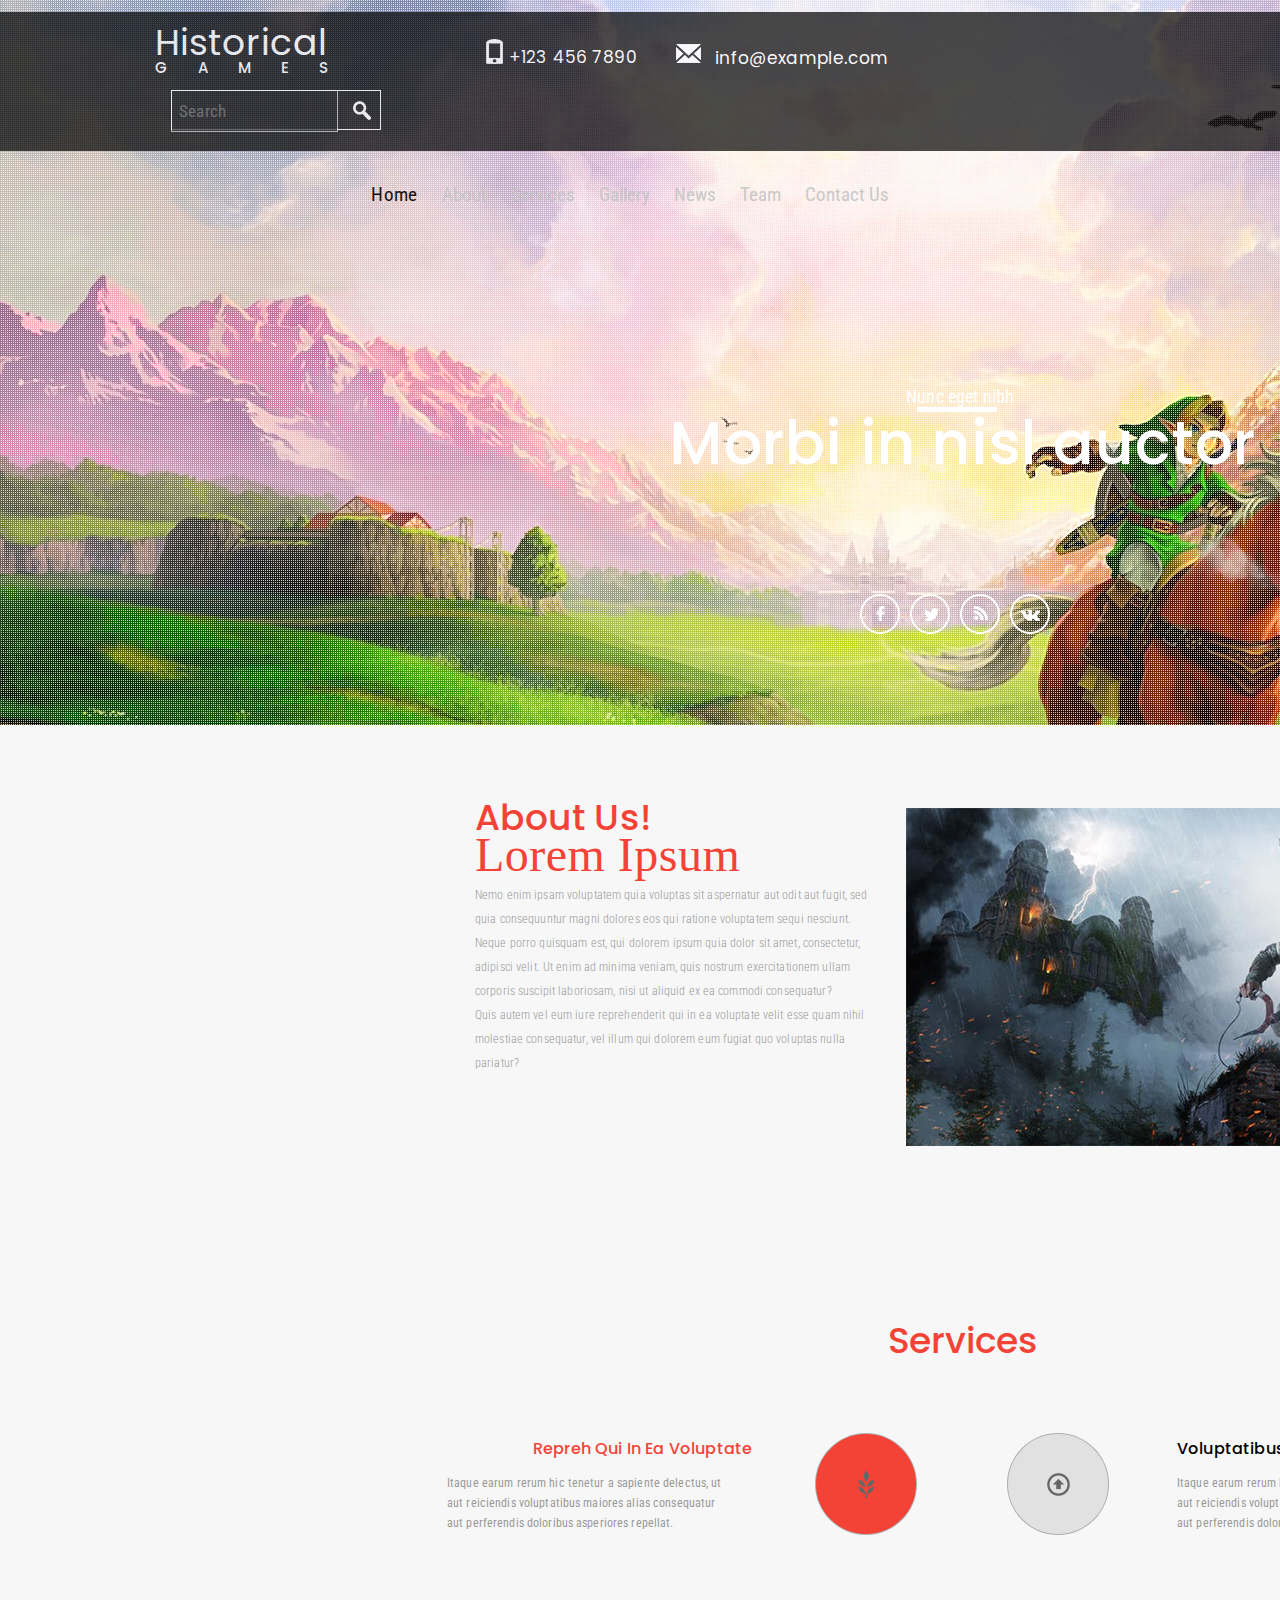
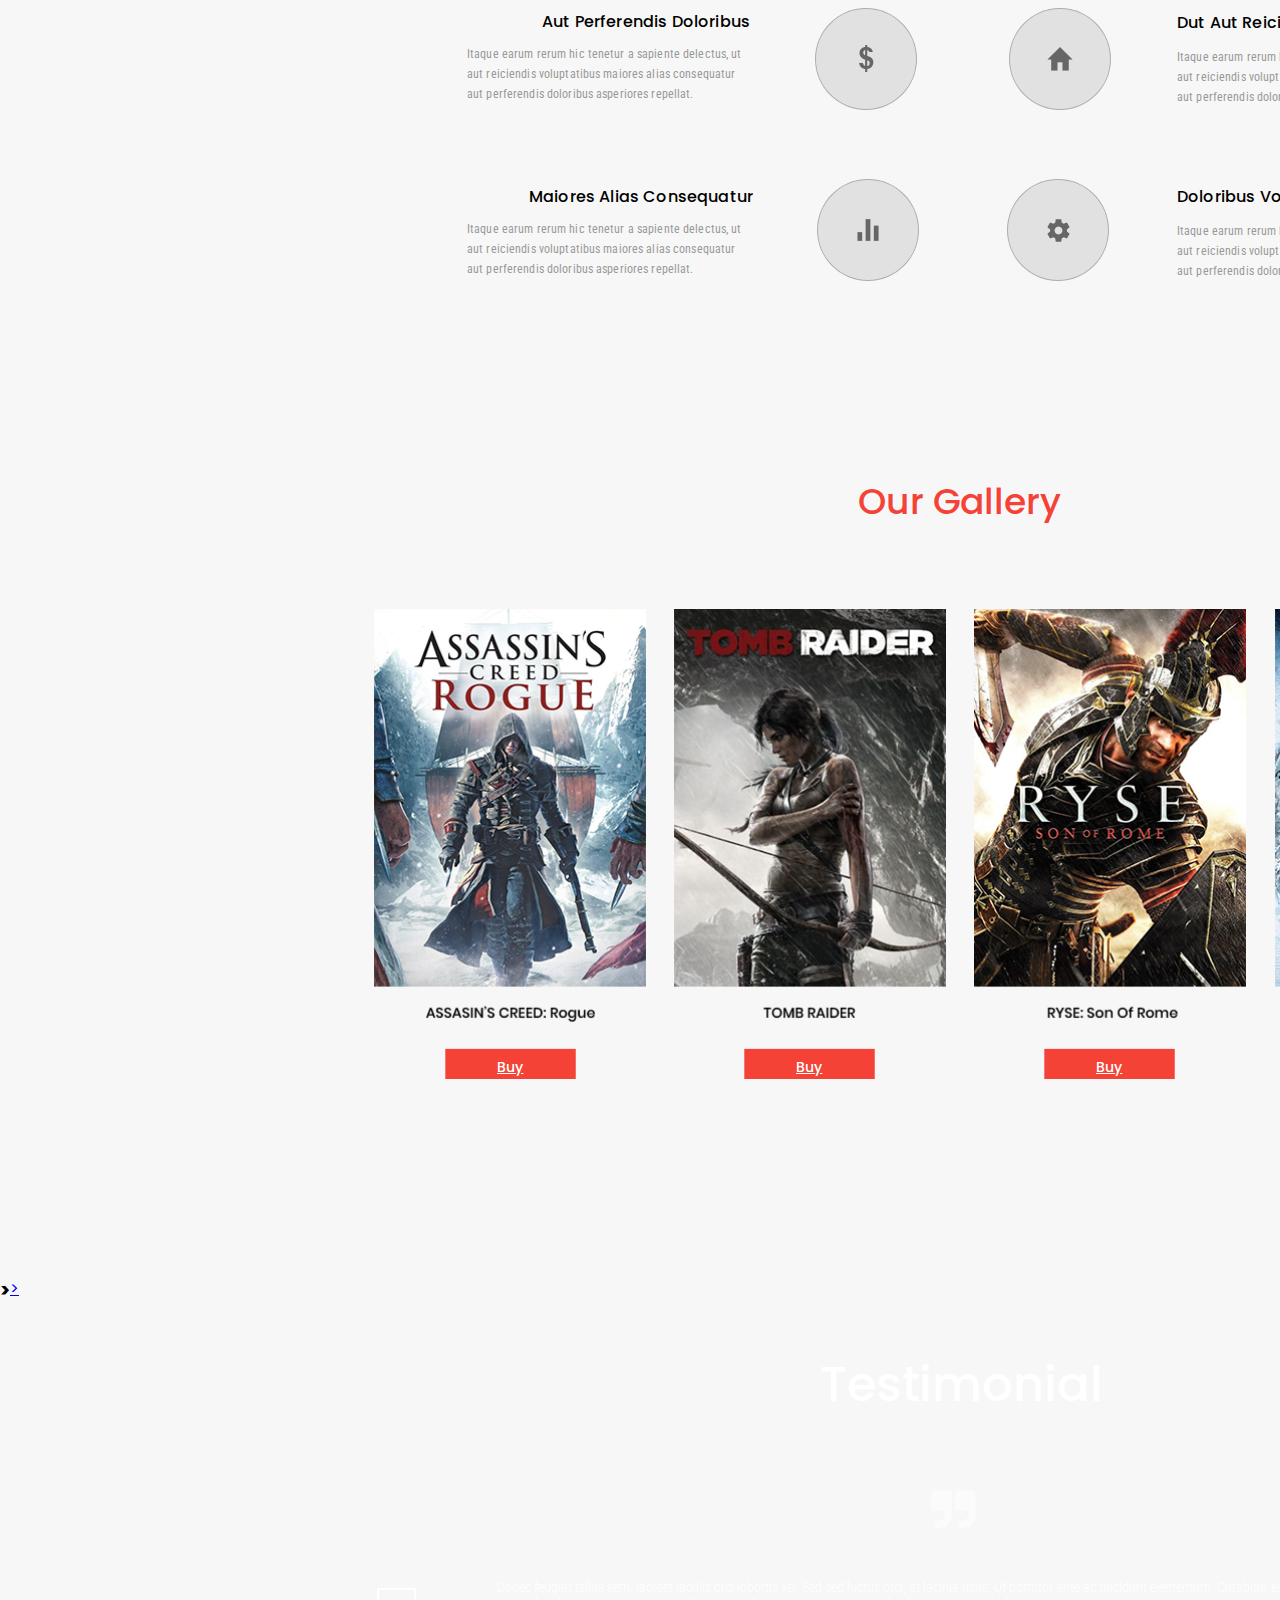
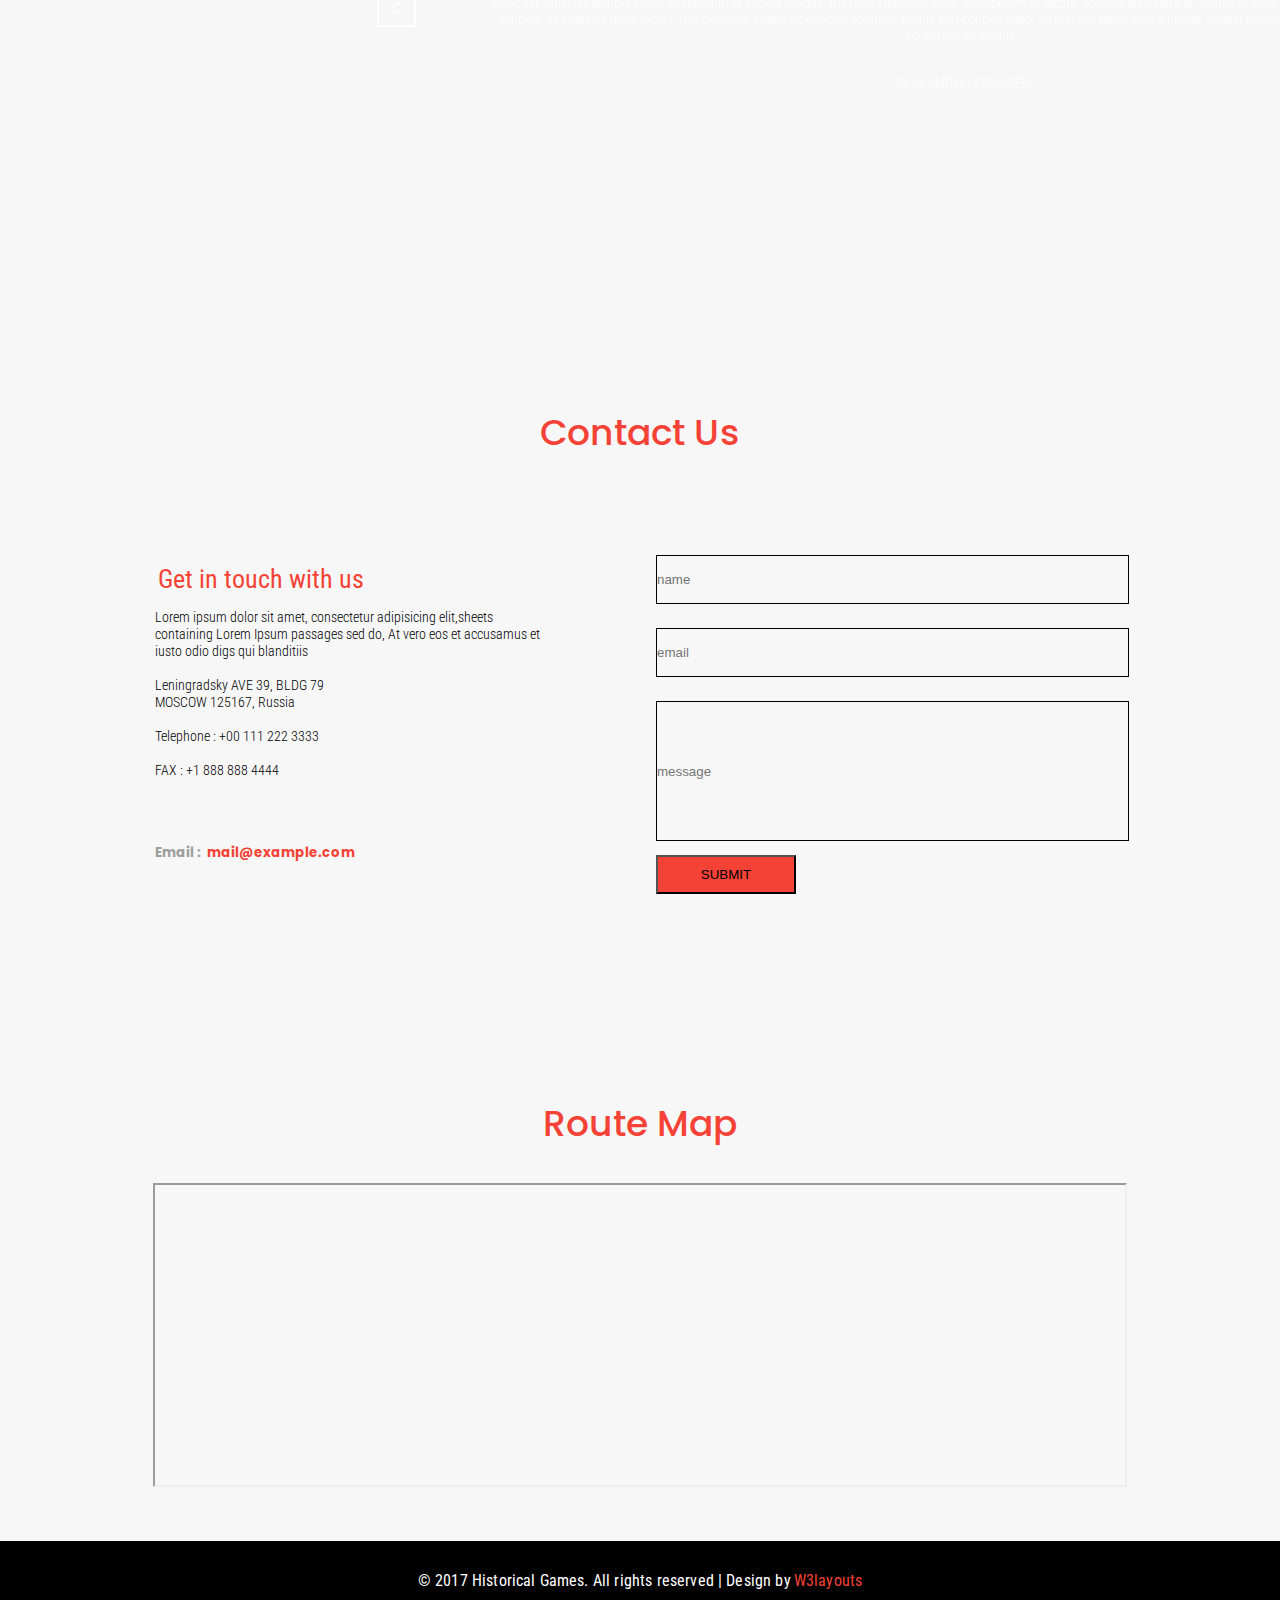
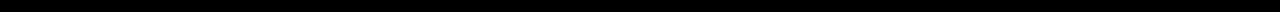
==== commit 72bccbbe: "lesson8" ====
--- a/index.html
+++ b/index.html
@@ -3,66 +3,67 @@
 	<head>
 		<meta charset="UTF-8">
 		<title>Historical GAMES</title>
-		<link rel="stylesheet" href="style.css">
+		<link rel="stylesheet" href="css/style.css">
 		<link href="https://fonts.googleapis.com/css2?family=Sen:wght@400;700;800&display=swap" rel="stylesheet">
 		<link href="https://fonts.googleapis.com/css2?family=Poppins:ital,wght@0,100;0,200;0,300;0,400;0,500;0,600;0,700;0,800;0,900;1,100;1,200;1,300;1,400;1,500;1,600;1,700;1,800;1,900&display=swap" rel="stylesheet">
 		<link href="https://fonts.googleapis.com/css2?family=Roboto+Condensed:ital,wght@0,300;0,400;0,700;1,300;1,400;1,700&display=swap" rel="stylesheet">
 	</head>
 	<body>
-		<div class="container">
+		<div class="containermy">
 			<div class="startPage">
-				<div class="header">
-					<div class="logo clearFix">
-						<h2 class="nameHistorical">Historical</h2>
-						<h3 class="nameGAMES">GAMES</h3>
-					</div>
-					<img class="imgTel" src="img/telephone.png" alt="logoTel">
-					<h3 class="tel">+123 456 7890</h3>
-					<img class="imgEmail" src="img/email.png" alt="logoEmail">
-					<p class="emailAdress">info@example.com</p>
-
-					<div class="search clearFix">
-						<img src="img/rectangle_2.png" alt="" class="searchField clearFix">
-						<p class="txtSearch clearFix">Search</p>
-						<img class="breakField clearFix" src="img/Fig_2.png" alt="">
-						<a href="#"><img class="execSearch" src="img/findIcon.png"></a>
+				<div class="header clearFix">
+					<div class="headerIn clearFix">
+						<h2 class="nameHistorical clearFix">Historical</h2>
+						<h3 class="nameGAMES clearFix">GAMES</h3>
+						<img class="imgTel clearFix" src="img/telephone.png" alt="logoTel">
+						<h3 class="tel clearFix">+123 456 7890</h3>
+						<img class="imgEmail clearFix" src="img/email.png" alt="logoEmail">
+						<p class="emailAdress clearFix">info@example.com</p>
+						<form class="searchBar clearFix">
+							<div class="formSearch">
+								<input type="text" class="textSearch" placeholder="Search">
+								<button type="submit" class="btnSearch"></button>
+							</div>
+							
+						</form>
 					</div>
 				</div>
 				
-				<ul class="menu">
-					<li class="menuList menuListActive"><a href="#" class="menuLinkAvtive">Home</a></li>
-					<li class="menuListActive menuList"><a href="#" class="menuLink">About</a></li>
-					<li class="menuListActive menuList"><a href="#" class="menuLink">Services</a></li>
-					<li class="menuListActive menuList"><a href="#" class="menuLink">Gallery</a></li>
-					<li class="menuListActive menuList"><a href="#" class="menuLink">News</a></li>
-					<li class="menuListActive menuList"><a href="#" class="menuLink">Team</a></li>
-					<li class="menuListActive menuList"><a href="#" class="menuLink">Contact Us</a></li>
-				</ul>
-				<div class="centralText  clearFix">
-					<p class="textSmall">Nunc eget nibh</p>
-					<img src="img/rectangle_3.png" alt="dash" class="dash">
-					<h2 class="mainText">Morbi in nisl auctor</h2>
+				
+				<ul>
+					<li class="menuListActive clearFix"><a href="index.html" class="menuLinkAvtive">Home</a></li>
+					<li class="menuList clearFix"><a href="#" class="menuLink">About</a></li>
+					<li class="menuList clearFix"><a href="#" class="menuLink">Services</a></li>
+					<li class="menuList clearFix"><a href="product.html" class="menuLink">Gallery</a></li>
+					<li class="menuList clearFix"><a href="#" class="menuLink">News</a></li>
+					<li class="menuList clearFix"><a href="#" class="menuLink">Team</a></li>
+					<li class="menuList clearFix"><a href="contacts.html" class="menuLink">Contact&nbspUs</a></li>
+					</ul>
+					<div class="centralText  clearFix">
+						<p class="textSmall">Nunc eget nibh</p>
+						<img src="img/rectangle_3.png" alt="dash" class="dash">
+						<h2 class="mainText">Morbi in nisl auctor</h2>
+					</div>
+					<div class="socialNets clearFix">
+						<a href="#"><img class="facebook-logo" src="img/facebook-logo.png"></a>
+						<img class="ring1" src="img/f.png">
+						<a href="#"><img class="twitter-logo-silhouette" src="img/twitter-logo-silhouette.png"></a>
+						<img class="ring1" src="img/f.png">
+						<a href="#"><img class="rss-feed-suscription-button-symbol-for-interface" src="img/rss-feed-suscription-button-symbol-for-interface.png"></a>
+						<img class="ring1" src="img/f.png">
+						<a href="#"><img class="vk-social-network-logo" src="img/vk-social-network-logo.png"></a>
+						<img class="ring1 clearFix" src="img/f.png">
+					</div>
+				</div>	
+				<div class="aboutUs">
+					<h3 class="aboutH3">About Us!</h3>
+					<h2 class="aboutH2">Lorem Ipsum</h2>
+					<p class="aboutParagraph">Nemo enim ipsam voluptatem quia voluptas sit aspernatur aut odit aut fugit, sed quia consequuntur magni dolores eos qui ratione voluptatem sequi nesciunt. Neque porro quisquam est, qui dolorem ipsum quia dolor sit amet, consectetur, adipisci velit. Ut enim ad minima veniam, quis nostrum exercitationem ullam corporis suscipit laboriosam, nisi ut aliquid ex ea commodi consequatur?<br>Quis autem vel eum iure reprehenderit qui in ea voluptate velit esse quam nihil molestiae consequatur, vel illum qui dolorem eum fugiat quo voluptas nulla pariatur?</p>
+					<img src="img/girlWithHook.png" alt="" class="girlWithHook">
 				</div>
-				<div class="socialNets clearFix">
-					<a href="#"><img class="facebook-logo" src="img/facebook-logo.png"></a>
-					<img class="ring1" src="img/f.png">
-					<a href="#"><img class="twitter-logo-silhouette" src="img/twitter-logo-silhouette.png"></a>
-					<img class="ring1" src="img/f.png">
-					<a href="#"><img class="rss-feed-suscription-button-symbol-for-interface" src="img/rss-feed-suscription-button-symbol-for-interface.png"></a>
-					<img class="ring1" src="img/f.png">
-					<a href="#"><img class="vk-social-network-logo" src="img/vk-social-network-logo.png"></a>
-					<img class="ring1 clearFix" src="img/f.png">
-				</div>
-			</div>
-			<div class="aboutUs">
-				<h3 class="aboutH3">About Us!</h3>
-				<h2 class="aboutH2">Lorem Ipsum</h2>
-				<p class="aboutParagraph">Nemo enim ipsam voluptatem quia voluptas sit aspernatur aut odit aut fugit, sed quia consequuntur magni dolores eos qui ratione voluptatem sequi nesciunt. Neque porro quisquam est, qui dolorem ipsum quia dolor sit amet, consectetur, adipisci velit. Ut enim ad minima veniam, quis nostrum exercitationem ullam corporis suscipit laboriosam, nisi ut aliquid ex ea commodi consequatur?<br>Quis autem vel eum iure reprehenderit qui in ea voluptate velit esse quam nihil molestiae consequatur, vel illum qui dolorem eum fugiat quo voluptas nulla pariatur?</p>
-				<img src="img/girlWithHook.png" alt="" class="girlWithHook">
-			</div>
-			
-			<div class="services clearFix">
-				<h3 class="nameServ">Services</h3>
+				
+				<div class="services clearFix">
+					<h3 class="nameServ">Services</h3>
 				<h4 class="headerRed">Repreh Qui In Ea Voluptate</h4>
 				<h5 class="textRed">Itaque earum rerum hic tenetur a sapiente delectus, ut aut reiciendis voluptatibus maiores alias consequatur aut perferendis doloribus asperiores repellat.</h5>
 				
@@ -84,35 +85,67 @@
 				<h4 class="header2 header6">Doloribus Volupta Maiores</h4>
 				<h5 class="text2 text6">Itaque earum rerum hic tenetur a sapiente delectus, ut aut reiciendis voluptatibus maiores alias consequatur aut perferendis doloribus asperiores repellat.</h5>
 				
-			</div>
-			
-			<div class="gallery clearFix">
-				<h3 class="nameGallery">Our Gallery</h3>
-				<img src="img/assasins.png" alt="" class="imgAssasin">
-				<a href="#" class="frame1" >Buy</a>
-				<img src="img/tombraider.png" alt="" class="imgTombraider">
-				<a href="#" class=" frame1 frame2" >Buy</a>
-				<img src="img/ryse_son_of_rome.png" alt="" class="imgRyse_son_of_rome">
-				<a href="#" class="frame1 frame3" >Buy</a>
-				<img src="img/warcraft.png" alt="" class="imgWarcraft">
-				<a href="#" class="frame1 frame4" >Buy</a>
-			</div>
-			
-			<div class="slider clearFix">
-				<h2 class="textSlider">Testimonial</h2>
-				<img src="img/icon_2.png" alt="" class="icon2">
-				<img src="img/rectangle_12.png" alt="" class="restangle1">
-				<a href="#" class="left">&lt</a>
-				<h4 class="sliderTextAutor">Donec feugiat tellus sem, laoreet iaculis orci lobortis vel. Sed sed luctus orci, at lacinia risus. Ut porttitor ante ac tincidunt elementum. Curabitur ex dolor, condimentum vitae nunc vel, pulvinar semper justo. Vestibulum et aliquet magna, maximus dapibus enim. Vestibulum ex lectus, posuere eu viverra at, mattis et enim. Nam efficitur sem et lectus fringilla, at pharetra nulla luctus. Nunc cursus, augue ac ultricies volutpat, neque erat congue justo, ac pretium tellus eros a neque. Integer ipsum sem,
-consectetur a mollis ac, cursus eu ipsum.<br><br><br>JOHN SMITH - FOUNDER</h4>
-	<h3 class="right">&gt</h3>
-				<a href="#" class="right">&gt</a>
-				<img src="img/rectangle_12.png" alt="" class="restangle1 restangle2">
-			</div>
-			
-			<div class="news clearFix">
+				</div>
 				
-			</div>
-		</div>
-	</body>
-</html>+				<div class="gallery clearFix">
+					<h3 class="nameGallery">Our Gallery</h3>
+					<img src="img/assasins.png" alt="" class="imgAssasin">
+					<a href="#" class="frame1" >Buy</a>
+					<img src="img/tombraider.png" alt="" class="imgTombraider">
+					<a href="#" class=" frame1 frame2" >Buy</a>
+					<img src="img/ryse_son_of_rome.png" alt="" class="imgRyse_son_of_rome">
+					<a href="#" class="frame1 frame3" >Buy</a>
+					<img src="img/warcraft.png" alt="" class="imgWarcraft">
+					<a href="#" class="frame1 frame4" >Buy</a>
+				</div>
+				
+				<div class="slider clearFix">
+					<h2 class="textSlider">Testimonial</h2>
+					<img src="img/icon_2.png" alt="" class="icon2">
+					<img src="img/rectangle_12.png" alt="" class="restangle1">
+					<a href="#" class="left">&lt</a>
+						<h4 class="sliderTextAutor">Donec feugiat tellus sem, laoreet iaculis orci lobortis vel. Sed sed luctus orci, at lacinia risus. Ut porttitor ante ac tincidunt elementum. Curabitur ex dolor, condimentum vitae nunc vel, pulvinar semper justo. Vestibulum et aliquet magna, maximus dapibus enim. Vestibulum ex lectus, posuere eu viverra at, mattis et enim. Nam efficitur sem et lectus fringilla, at pharetra nulla luctus. Nunc cursus, augue ac ultricies volutpat, neque erat congue justo, ac pretium tellus eros a neque. Integer ipsum sem,
+						consectetur a mollis ac, cursus eu ipsum.<br><br><br>JOHN SMITH - FOUNDER</h4>
+						<h3 class="right">&gt</h3>
+							<a href="#" class="right">&gt</a>
+								<img src="img/rectangle_12.png" alt="" class="restangle1 restangle2">
+							</div>
+							
+							<div class="news clearFix">
+								
+							</div>
+							
+							<form action="#" class="contactUs clearFix">
+								<p class="headerContactUs">Contact&nbspUs</p>
+									<div class="contactUsOutBlock">
+										<div class="contactUsBlockIn1">
+											<p class="text1">Get in touch with us</p>
+											<p class="address">Lorem ipsum dolor sit amet, consectetur adipisicing elit,sheets containing Lorem Ipsum passages sed do, At vero eos et accusamus et iusto odio digs qui blanditiis<br><br>Leningradsky AVE 39, BLDG 79<br>MOSCOW 125167, Russia<br><br>Telephone : +00 111 222 3333<br><br>FAX : +1 888 888 4444
+											</p>
+										<h5 class="field1">Email : &nbsp<span class="field2">mail@example.com</span></h5>
+									</div>		
+									<div class="contactUsBlockIn2">
+										<input type="text" class="nameField clearFix" placeholder="name">
+										<input type="text" class="emailField clearFix" placeholder="email">
+										<input type="text" class="messageField clearFix" placeholder="message">
+										<input type="button" class="btnContactUs clearFix" value="SUBMIT">
+									</div>
+								</div>
+								
+							</form>
+							<div class="caseMap clearFix">
+								<p class="textRouteMap clearFix">Route&nbspMap</p>
+									<div class="map clearFix" ><iframe src="https://yandex.ru/map-widget/v1/-/CKeEj40t" width="970" height="300" frameborder="1" allowfullscreen="true" style="position:relative;"></iframe></div>
+								</div>
+								
+								
+							</div>
+							
+							<div class="footer clearFix clearFix">
+								<div class="textFooterBlock clearFix">
+									<h5 class="textFooter">© 2017 Historical Games. All rights reserved | Design by</h5>
+									<h5 class="textFooter textFooterExt ">W3layouts</h5>
+								</div>
+							</div>
+						</body>
+					</html>																		--- a/css/style.css
+++ b/css/style.css
@@ -0,0 +1,1255 @@
+* {
+	margin:0px;
+	padding:0px;
+}
+
+html, body{
+	font-family: 'Poppins', sans-serif;
+	height: 100%;
+	background-color:#f7f7f7;
+}
+
+.clearFix:after{
+	content:"";
+	display:table;
+clear:both;}
+
+.containermy{
+	max-width:1920px;
+	min-width:970px;
+	margin: 0 auto;
+	min-height: 100%;
+	/* Style for "Слой 5" */
+	
+	position:relative;
+	
+}
+.startPage{
+	height:725px;
+	background-image:url(../img/bgMain.jpg);
+	display: flow-root;
+}
+.header{
+	margin-top: 12px;
+	width: 1920px;
+	height: 83px;
+	background-color: #000000;
+	opacity: 0.7;
+	display:flex;
+}
+.headerIn{
+	
+    
+    margin: 0 25%;
+	display:inline-block;
+	min-width:971px;
+}
+.nameHistorical{
+	color: #ffffff;
+	font-size: 36px;
+	font-weight: 400;
+	line-height: 22.36px;
+	letter-spacing: 0.77px;
+	float:left;
+	margin-top: 20px;
+}
+.nameGAMES{
+	color: #ffffff;
+	font-size: 15px;
+	font-weight: 500;
+	line-height: 22.36px;
+	text-transform: uppercase;
+	letter-spacing: 30px;
+	position: absolute;
+    float:left;
+    margin-top: 45px;
+}
+.imgTel{
+	width: 17px;
+    height: 25px;
+    margin-top: 27px;
+    margin-left: 158px;
+	float:left;
+}
+.tel{
+	color: #ffffff;
+	font-size: 17px;
+	font-weight: 400;
+	line-height: 22.36px;
+	letter-spacing: 0.36px;
+	margin-left: 6px;
+    margin-top: 34px;
+	float:left;
+}
+.imgEmail{
+	width: 25px;
+    height: 19px;
+    margin-top: 32px;
+    margin-left: 39px;
+	float:left;
+}
+.emailAdress{
+	color: #ffffff;
+	font-size: 17px;
+	font-weight: 400;
+	line-height: 22.36px;
+	
+	letter-spacing: 0.36px;
+	
+	margin-top: 35px;
+    margin-left: 14px;
+	float:left;
+}
+.formSearch{
+	width: 208px;
+	height: 38px;
+	border: 1px solid #ffffff;
+	margin-top:23px;
+	margin-left:38px;
+	display:block;
+	float:left;
+	margin: 21px 16px;
+}
+.textSearch{
+	width: 158px;
+    height: 104%;
+    background-color: #000000;
+    opacity: 0.7;
+    color: #ffffff;
+    font-family: "Roboto Condensed";
+    font-size: 17px;
+    font-weight: 400;
+    line-height: 22.36px;
+    letter-spacing: 0.36px;
+    border: 1px solid;
+    padding-left: 7px;
+    margin-left: -1px;
+    margin-top: -1px;
+	
+}
+.btnSearch {
+    background:url(../img/findIcon.png) no-repeat;
+    cursor:pointer;
+    width: 18px;
+    height: 19px;
+    border: none;
+	
+    position: absolute;
+    margin-left: 15px;
+    margin-top: 10px;
+}
+
+
+.textSmall{
+	white-space: nowrap;
+	padding-top: 165px;
+	padding-left: 906px;
+    width: 107px;
+    height: 18px;
+    color: #ffffff;
+    font-family: "Roboto Condensed";
+    font-size: 18px;
+    font-weight: 400;
+    line-height: 48px;
+    letter-spacing: 0.18px;
+}
+.centralText{
+	display:block;
+}
+.mainText{
+	white-space: nowrap;
+	padding-left: 670px;
+	/* Style for "Morbi in n" */
+	width: 576px;
+	height: 48px;
+	color: #ffffff;
+	font-family: Poppins;
+	font-size: 60px;
+	font-weight: 500;
+	line-height: 48px;
+	/* Text style for "M, orbi in" */
+	letter-spacing: 0.6px;
+}
+.dash {
+	width: 80px;
+    padding-top: 16px;
+    padding-left: 917px;
+}
+.socialNets{
+	display: flex;
+    height: 40px;
+    margin-left: 860px;
+    margin-top: 127px;
+	margin-bottom: 146px;
+}
+.ring1{
+	z-index: 1;
+    padding-right: 10px;
+
+}
+.facebook-logo{
+	z-index:2;
+	position: absolute;
+    padding-left: 16px;
+    padding-top: 12px;
+}
+.twitter-logo-silhouette{
+	z-index:2;
+	position: absolute;
+    padding-left: 14px;
+    padding-top: 14px;
+}
+.rss-feed-suscription-button-symbol-for-interface{
+	z-index:2;
+	position: absolute;
+    padding-left: 14px;
+    padding-top: 12px;
+}
+.vk-social-network-logo{
+	z-index:2;
+	position: absolute;
+    padding-left: 11px;
+    padding-top: 16px;
+}
+.aboutUs{
+	display:flex;
+	height:500px;
+}
+.aboutH3{
+	/* Style for "About Us!" */
+	white-space:nowrap;
+	width: 169px;
+	height: 28px;
+	color: #f44336;
+	font-family: Poppins;
+	font-size: 36px;
+	font-weight: 500;
+	line-height: 36px;
+	position: absolute;
+    padding-left: 475px;
+    padding-top: 75px;
+}
+.aboutH2{
+	/* Style for "Lorem Ipsu" */
+	white-space:nowrap;
+	width: 301px;
+	height: 45px;
+	color: #f44336;
+	font-family: "Arial - Bold MT";
+	font-size: 48px;
+	font-weight: 400;
+	line-height: 48px;
+	/* Text style for "Lorem Ipsu" */
+	letter-spacing: 0.48px;
+	position: absolute;
+    padding-left: 475px;
+    padding-top: 106px;
+}
+.aboutParagraph{
+	/* Style for "Nemo enim" */
+	width: 398px;
+	height: 203px;
+	color: #999999;
+	font-family: "Roboto Condensed";
+	font-size: 12px;
+	font-weight: 300;
+	line-height: 24px;
+	/* Text style for "Nemo enim" */
+	letter-spacing: 0.12px;
+	position: absolute;
+    padding-left: 475px;
+    padding-top: 158px;
+}
+.girlWithHook{
+	float: left;
+    position: absolute;
+    padding-top: 83px;
+    padding-left: 906px;
+}
+.services{
+	display:flex;
+	height:762px;
+}
+.nameServ{
+	width: 149px;
+    height: 29px;
+    color: #f44336;
+    font-family: Poppins;
+    font-size: 36px;
+    font-weight: 500;
+    line-height: 48px;
+    margin-top: 92px;
+    margin-left: 888px;
+	position: absolute;
+}
+.headerRed{
+	/* Style for "Repreh Qui" */
+	white-space:nowrap;
+	width: 216px;
+	height: 18px;
+	color: #f44336;
+	font-family: Poppins;
+	font-size: 16px;
+	font-weight: 500;
+	line-height: 24px;
+	/* Text style for "Repreh Qui" */
+	letter-spacing: 0.16px;
+	position: absolute;
+    margin-top: 212px;
+    margin-left: 533px;
+}
+.textRed{
+	/* Style for "Itaque ear" */
+	width: 282px;
+	height: 51px;
+	color: #999999;
+	font-family: "Roboto Condensed";
+	font-size: 12px;
+	font-weight: 400;
+	line-height: 20px;
+	/* Text style for "Itaque ear" */
+	letter-spacing: 0.12px;
+	position: absolute;
+    margin-left: 447px;
+    margin-top: 248px;
+}
+.header2{
+	/* Style for "Aut Perfer" */
+	white-space:nowrap;
+	width: 206px;
+	height: 14px;
+	color: #000000;
+	font-family: Poppins;
+	font-size: 16px;
+	font-weight: 500;
+	line-height: 24px;
+	/* Text style for "Aut Perfer" */
+	letter-spacing: 0.16px;
+	position: absolute;
+    margin-left: 542px;
+    margin-top: 385px;
+}
+.text2{
+	/* Style for "Itaque ear" */
+	width: 282px;
+	height: 51px;
+	color: #999999;
+	font-family: "Roboto Condensed";
+	font-size: 12px;
+	font-weight: 400;
+	line-height: 20px;
+	/* Text style for "Itaque ear" */
+	letter-spacing: 0.12px;
+	position: absolute;
+    margin-left: 467px;
+    margin-top: 419px;
+}
+.header3{
+	position: absolute;
+    margin-left: 529px;
+    margin-top: 560px;
+}
+.text3{
+	position: absolute;
+    margin-left: 467px;
+    margin-top: 594px;
+}
+.header4{
+	position: absolute;
+    margin-left: 1177px;
+    margin-top: 212px;
+}
+.text4{
+	position: absolute;
+    margin-left: 1177px;
+    margin-top: 248px;
+}
+.header5{
+	position: absolute;
+    margin-left: 1177px;
+    margin-top: 386px;
+}
+.text5{
+	position: absolute;
+    margin-left: 1177px;
+    margin-top: 422px;
+}
+.header6{
+	position: absolute;
+    margin-left: 1177px;
+    margin-top: 560px;
+}
+.text6{
+	position: absolute;
+    margin-left: 1177px;
+    margin-top: 596px;
+}
+.AllElips{
+	position:absolute;
+	margin-top:208px;
+	margin-left:815px;
+	height:448px;
+	
+}
+.gallery{
+	display:flex;
+	height:889px;
+}
+.nameGallery{
+	/* Style for "Our Galler" */
+	width: 201px;
+	height: 37px;
+	white-space:nowrap;
+	color: #f44336;
+	font-family: Poppins;
+	font-size: 36px;
+	font-weight: 500;
+	line-height: 48px;
+	position:absolute;
+	margin-top:91px;
+	margin-left:858px;
+}
+.imgAssasin{
+	position: absolute;
+    margin-left: 374px;
+    margin-top: 222px;
+    height: 483px
+}
+.frame1{
+	/* Style for "Buy" */
+	width: 26px;
+	height: 15px;
+	
+	color: #ffffff;
+	font-family: Poppins;
+	font-size: 14px;
+	font-weight: 500;
+	line-height: 24px;
+	/* Text style for "B, uy" */
+	letter-spacing: 0.14px;
+	position: absolute;
+    margin-top: 668px;
+    margin-left: 497px;
+    height: 15px;
+}
+.imgTombraider{
+	position: absolute;
+    margin-left: 674px;
+    margin-top: 222px;
+    height: 483px
+}
+.frame2{
+    margin-left: 796px;
+}
+.imgRyse_son_of_rome{
+	position: absolute;
+    margin-left: 974px;
+    margin-top: 222px;
+    height: 483px
+}
+.frame3{
+    margin-left: 1096px;
+}
+.imgWarcraft{
+	position: absolute;
+    margin-left: 1274px;
+    margin-top: 222px;
+    height: 483px
+}
+.frame4{
+    margin-left: 1396px;
+}
+.slider{
+	display:flex;
+	background:url(img/testimonial.png);
+	height:537px;
+	
+}
+.textSlider{
+	/* Style for "Testimonia" */
+	width: 277px;
+	height: 39px;
+	/*opacity: -1;*/
+	color: #ffffff;
+	font-family: Poppins;
+	font-size: 48px;
+	font-weight: 500;
+	line-height: 48px;
+	position:absolute;
+	margin-top:85px;
+	margin-left:820px;
+	height:39px;
+}
+.icon2{
+	/* Style for "иконка 2" */
+	width: 45px;
+	height: 38px;
+	
+	opacity: 0.7;
+	position:absolute;
+	margin-top:214px;
+	margin-left:931px;
+}
+.restangle1{
+	/* Style for "Прямоуголь" */
+	width: 37px;
+	height: 37px;
+	border: 1px solid #ffffff;
+	
+	position:absolute;
+	margin-top:312px;
+	margin-left:377px;
+}
+.left{
+	/* Style for "" */
+	width: 11px;
+	height: 17px;
+	text-decoration:none;
+	color: #ffffff;
+	font-family: "Font Awesome";
+	font-size: 30px;
+	font-weight: 400;
+	position:absolute;
+	margin-top:315px;
+	margin-left:387px;
+}
+.sliderTextAutor{
+	text-align:center;
+	width: 935px;
+	height: 136px;
+	color: #ffffff;
+	font-family: "Roboto Condensed";
+	font-size: 14px;
+	font-weight: 300;
+	position:absolute;
+	margin-top:303px;
+	margin-left:493px;
+}
+.restangle2{
+	margin-left:1509px;
+
+
+
+	text-decoration:none;
+	width: 11px;
+	height: 17px;
+	
+	color: #ffffff;
+	font-family: "Font Awesome";
+	font-size: 30px;
+	font-weight: 400;
+	
+	margin-top:315px;
+	margin-left:1522px;
+}
+
+
+
+
+ul {
+	margin-top:32px;
+	text-align: center;
+}
+ul li{
+	font-family: "Roboto Condensed";
+	font-size: 19px;
+	font-weight: 400;
+	line-height: 22.36px;
+	opacity: 0.9;
+	list-style-type: none;
+    left: 703px;
+    top: 39px;
+	padding-right: 20px;
+	display: inline-block;
+}
+.menuListActive{
+	/* Style for "Home" */
+	/*width: 511px;
+	height: 16px;*/
+	font-family: "Roboto Condensed";
+	font-size: 19px;
+	font-weight: 400;
+	line-height: 22.36px;
+	/* Text style for "Home" */
+	color: #ffffff;
+	letter-spacing: 0.36px;
+	list-style: none;
+	
+}
+.menuLink{
+	text-decoration:none;
+	color: #c5c5c5;
+	display:block;
+}
+.menuLinkAvtive{
+	text-decoration:none;
+	display:block;
+	color:#000000;
+}
+ul li a {
+    color: #c5c5c5; /* Цвет ссылок */
+}
+ul li a :visited {
+    color: #c5c5c5; /* Цвет посещенных ссылок */
+}
+ul li a :active {
+    color: #000000; /* Цвет активных ссылок */
+}
+.lineBlack{
+	height: 0.5px;
+    width: 100%;
+    border-color: black;
+    border: 1px solid;
+    margin-top: 30px;
+    display: block;
+	background-color: #000000
+}
+
+.blockGallery{
+	width: 1173px;
+    height: 1172px;
+    margin: 105px 20%;
+	display: block;
+}
+.row{
+	float: left;
+	margin: 0% 0%;
+	width:25%;
+}
+.textGallery{
+	/* Style for "Our Galler" */
+	width: 202px;
+	height: 37px;
+	
+	color: #f44336;
+	font-family: Poppins;
+	font-size: 36px;
+	font-weight: 500;
+	line-height: 36px;
+	display:inline-block;
+	margin: 37px 42%;
+	white-space: nowrap;
+	
+}
+.thumbnail{
+	width:271px;
+	height:482px;
+	background-color:#f7f7f7;
+	border:none;
+	padding:0px;
+}
+.galleryName{
+	/* Style for "battlefiel" */
+	width: 90px;
+	height: 12px;
+	opacity: 1;
+	color: #000000;
+	text-transform:uppercase;
+	font-family: Poppins;
+	font-size: 14px;
+	font-weight: 500;
+	line-height: 20px;
+	text-transform: uppercase;
+	/* Text style for "battlefiel" */
+	letter-spacing: 0.14px;
+	margin: 0 auto;
+    margin-top: 19px
+	display: inline-block;
+	margin-top: 19px
+	margin-bottom:106px;
+}
+.btnMy{
+	width: 130px;
+	height: 30px;
+	background-color: #f44336;
+	border-radius: 0px;
+	border: 0px transparent;
+	display:inline-block;
+	margin-top: 30px;
+    margin-left: 54px;
+}
+.moreGames{
+	width: 208px;
+	height: 38px;
+	border: 2px solid #000000;
+	float: left;
+	margin: 68px 41%;
+	position:relative;
+}
+.moreGS{
+	width: 123px;
+	height: 16px;
+	color: #000000;
+	font-family: "Roboto Condensed";
+	font-size: 17px;
+	font-weight: 400;
+	line-height: 22.36px;
+	/* Text style for "Show more" */
+	letter-spacing: 0.36px;
+	white-space:nowrap;
+	float:left;
+	margin:6px 16%;
+}
+
+.formDiscount{
+	float:none;
+	display:inline-flex;
+}
+.discountBanner{
+	position: relative;
+    float: left;
+}
+.textDiscount{
+	width: 91px;
+	height: 14px;
+	color: #010101;
+	font-family: Poppins;
+	font-size: 18px;
+	font-weight: 500;
+	line-height: 36px;
+	text-transform: uppercase;
+	position:absolute;
+	margin-top: 152px;
+    margin-left: 114px;
+}
+.nameOfDiscount{
+	width: 307px;
+	height: 27px;
+	color: #f44336;
+	font-family: Poppins;
+	font-size: 36px;
+	font-weight: 500;
+	line-height: 36px;
+	position: absolute;
+    margin-top: 183px;
+    margin-left: 112px;
+}
+.prise{
+	/* Style for "$14.44 / $" */
+	width: 323px;
+	height: 56px;
+	color: #8c8c8c;
+	font-family: Poppins;
+	
+	font-weight: 300;
+	line-height: 48px;
+	/* Text style for "$, 14.44" */
+	color: #000000;
+	font-size: 62px;
+	
+	position: absolute;
+    margin-top: 272px;
+    margin-left: 115px;
+}
+.priseSlash{
+	/* Text style for "$28.90" */
+	opacity:0.6;
+	font-size: 36px;
+	text-decoration: line-through;
+	margin-left: 297px;
+}
+.btnDiscount{
+	/* Style for "$15.96 / $" */
+	width: 265px;
+	height: 62px;
+	border: 1px solid #000000;
+	background-color: #f44336;
+	position: absolute;
+    margin-top: 347px;
+    margin-left: 115px
+}
+.btnPriceText{
+	width: 55px;
+	height: 30px;
+	color: #ffffff;
+	font-family: Poppins;
+	font-size: 30px;
+	font-weight: 500;
+	line-height: 24px;
+	/* Text style for "B, uy" */
+	letter-spacing: 0.3px;
+	position: absolute;
+    margin: 11px 34%;
+}
+.discountBanner{
+	width: 960px;
+	height: 562px;
+}
+
+
+.contactUs{
+	padding-top: 98px;
+}
+.headerContactUs{
+    text-align: center;
+    /* width: 198px; */
+    /* height: 27px; */
+    /* opacity: -1; */
+    color: #f44336;
+    font-family: Poppins;
+    font-size: 36px;
+    font-weight: 500;
+    line-height: 48px;
+	margin: 98px auto;
+}
+.contactUsOutBlock{
+	width: 970px;
+    height: auto;
+    display: flex;
+    margin: 0 auto;
+	margin-bottom: 104px;
+}
+.contactUsBlockIn1{
+	width: 386px;
+    height: auto;
+    display: grid;
+    float: left;
+}
+.contactUsBlockIn2{
+	float: left;
+    width: :472px;
+    height: 342px;
+	margin-left: 115px;
+	display: inline-block;
+}
+.text1{
+	/* Style for "Get in tou" */
+	width: 201px;
+	height: 20px;
+	white-space:nowrap;
+	color: #f44336;
+	font-family: "Roboto Condensed";
+	font-size: 26px;
+	font-weight: 400;
+	line-height: 48px;
+	margin-left: 3px;
+}
+.address{
+	/* Style for "Lorem ipsu" */
+	width: 386px;
+	height: 201px;
+	
+	color: #000000;
+	font-family: "Roboto Condensed";
+	font-size: 14px;
+	font-weight: 300;
+	line-height: 17px;
+	
+}
+.field1{
+	/* Text style for "" */
+	color: #9e9e9e;
+	
+}
+.field2{
+	/* Text style for "mail@examp" */
+	color: #f44336;
+}
+.nameField{
+	/* Style for "Прямоуголь" */
+	width: 471px;
+	height: 47px;
+	border: 1px solid #000000;
+	background-color: #f7f7f7;
+	margin-bottom: 24px;
+	
+}
+.emailField{
+	width: 471px;
+	height: 47px;
+	border: 1px solid #000000;
+	background-color: #f7f7f7;
+	margin-bottom: 24px;
+	
+}
+.messageField{
+	/* Style for "Прямоуголь" */
+	width: 471px;
+	height: 138px;
+	border: 1px solid #000000;
+	background-color: #f7f7f7;
+	margin-bottom: 14px;
+	
+}
+.btnContactUs{
+	/* Style for "Прямоуголь" */
+	width: 140px;
+	height: 39px;
+	background-color: #f44336;
+	
+}
+
+.caseMap{
+	display:block;
+	width: fit-content;
+	margin: auto;
+	margin-top: 99px;
+}
+.textRouteMap{
+	width: 189px;
+	height: 36px;
+	
+	color: #f44336;
+	font-family: Poppins;
+	font-size: 36px;
+	font-weight: 500;
+	line-height: 48px;
+	margin: 0px 40%;
+    position: relative;
+	
+}
+.map{
+	margin: 47px auto;
+    float: left;
+}
+.clr{
+	display:block;
+	margin-top:71px;
+}
+
+.footer {
+	width: 100%;
+	max-width:1920px;
+	min-width:600px;
+	margin: 0 auto;
+	height:71px;
+	background-color: #000000;
+	opacity: 1;
+	position: relative;
+	
+}
+.textFooterBlock{
+	display: flex;
+    margin: 0;
+    position: absolute;
+    top: 50%;
+    left: 50%;
+    margin-right: -50%;
+    transform: translate(-50%, -50%);
+}
+.textFooter{
+	/* Style for "© 2017 His" */
+	height: 15px;
+	color: #ffffff;
+	font-family: "Roboto Condensed";
+	font-size: 16px;
+	font-weight: 400;
+	line-height: 22px;
+	/* Text style for "©,  2017 H" */
+	letter-spacing: 0.16px;
+}
+.textFooterExt{
+	/* Text style for "W3layouts" */
+	color: #f44336;
+	margin-left:0.16px;
+	margin-left:3px;
+}
+
+.product{
+	width:970px;
+	height:414px;
+	margin-top: 206px;
+    margin-left: 446px;
+}
+.fotoProduct{
+	width:470px
+	height:385px;
+	float:left;
+}
+.detailProduct{
+	weight:470px;
+	height:414px;
+	float:left;
+}
+.headerProduct{
+	/* Style for "Assasin’s" */
+	width: 291px;
+	height: 37px;
+	color: #000000;
+	font-family: Poppins;
+	font-size: 36px;
+	font-weight: 500;
+	line-height: 36px;
+	/* Text style for ", Rogue" */
+	
+	margin: 0 auto;
+	
+}
+.headerProductExt{
+	color: #f44336;
+	text-align: center;
+	height: 57px;
+}
+.priceProduct{
+	/* Style for "$29.99" */
+	/* Style for "$29.99" */
+	width: 187px;
+	height: 68px;
+	color: #000000;
+	font-family: Poppins;
+	font-size: 62px;
+	font-weight: 300;
+	line-height: 48.02px;
+	margin: 0 auto;
+}
+.btnBuyProduct{
+	/* Style for "Прямоуголь" */
+	width: 470px;
+	height: 62px;
+	background-color: #f44336;
+	
+	font-family: Poppins;
+	font-size: 30px;
+	font-weight: 500;
+	line-height: 24px;
+	/* Text style for "B, uy" */
+	letter-spacing: 0.3px;
+}
+.productText{
+	/* Style for "The plot i" */
+	width: 463px;
+	height: 153px;
+	
+	color: #999999;
+	font-family: "Roboto Condensed";
+	font-size: 12px;
+	font-weight: 300;
+	line-height: 24px;
+	/* Text style for "The plot i" */
+	letter-spacing: 0.12px;
+}
+
+.similarGames{
+	width: 1920px;
+	height: 684px;
+	background-color: #e3e3e3;
+	
+	display: inline-block;
+	margin-top: 178px;
+	
+}
+.headTextSimilar{
+	width: 258px;
+	height: 38px;
+	margin:49px auto;
+	margin-bottom:80px;
+	color: #f44336;
+	font-family: Poppins;
+	font-size: 36px;
+	font-weight: 500;
+	line-height: 36px;
+	
+}
+.blockOutSimilar{
+	margin:0 auto;
+	float:left;
+	width: 1174px;
+	margin: 0% 19%;
+}
+.blockSimilar{
+	width: 270px;
+	height: 378px;
+	float: left;
+    margin: 0% 1%;
+}
+.imgSg{
+	
+	/* Style for "81ppB9HHu7" */
+	width: 270px;
+	height: 378px;
+	
+	
+}
+.pSG{
+	/* Style for "MIDDLE-EAR" */
+	height: 32px;
+	color: #000000;
+	font-family: Poppins;
+	font-size: 14px;
+	font-weight: 500;
+	line-height: 20px;
+	text-transform: uppercase;
+	letter-spacing: 0.14px;
+	text-align: center;
+}
+.btnBuySG{
+	width: 130px;
+	height: 30px;
+	background-color: #f44336;
+	color: #ffffff;
+	font-family: Poppins;
+	font-size: 14px;
+	font-weight: 500;
+	line-height: 24px;
+	/* Text style for "B, uy" */
+	letter-spacing: 0.14px;
+	margin: 0 25%;
+	
+}
+
+
+@media screen and (max-width:1920px){
+	
+	
+	.header{
+		width:auto;
+		height:auto;
+	}
+	
+	.headerIn{
+		margin: 0 auto;
+		display: block;
+		min-width: 971px;
+	}
+	.lineBlack{
+		width:100%
+		background-color:#000000;
+	}
+	
+	.formDiscount{
+		display:block;
+		position: relative;
+		margin: 0 2%;
+	}
+}
+
+
+@media screen and (max-width: 970px){
+	
+	.header{
+		width: auto;
+		height: auto;
+	}
+	.headerIn{
+		margin: 0 auto;
+		display: block;
+		min-width: 360px;
+	}
+	.nameGAMES{
+		color: #ffffff;
+		font-size: 15px;
+		font-weight: 500;
+		line-height: 22.36px;
+		text-transform: uppercase;
+		letter-spacing: 30px;
+		position: no;
+		float:left;
+		margin-top: 45px;
+	}
+	.imgTel{
+		width: 17px;
+		height: 25px;
+		margin-top: 27px;
+		margin-left: 158px;
+		float:left;
+	}
+	.tel{
+		color: #ffffff;
+		font-size: 17px;
+		font-weight: 400;
+		line-height: 22.36px;
+		letter-spacing: 0.36px;
+		margin-left: 6px;
+		margin-top: 34px;
+		float:left;
+	}
+	.imgEmail{
+		width: 25px;
+		height: 19px;
+		margin-top: 32px;
+		margin-left: 39px;
+		float:left;
+	}
+	.emailAdress{
+		color: #ffffff;
+		font-size: 17px;
+		font-weight: 400;
+		line-height: 22.36px;
+		
+		letter-spacing: 0.36px;
+		
+		margin-top: 35px;
+		margin-left: 14px;
+		float:left;
+	}
+	.formSearch{
+		width: 208px;
+		height: 38px;
+		border: 1px solid #ffffff;
+		margin-top:23px;
+		margin-left:38px;
+		display:block;
+		float:left;
+		margin: 21px 16px;
+	}
+	.textSearch{
+		width: 158px;
+		height: 104%;
+		background-color: #000000;
+		opacity: 0.7;
+		color: #ffffff;
+		font-family: "Roboto Condensed";
+		font-size: 17px;
+		font-weight: 400;
+		line-height: 22.36px;
+		letter-spacing: 0.36px;
+		border: 1px solid;
+		padding-left: 7px;
+		margin-left: -1px;
+		margin-top: -1px;
+		
+	}
+	.btnSearch {
+		
+		.menu {
+			
+			margin-left: 12px;
+			
+		}
+		
+		
+		.row{
+			float: left;
+			margin: 0% 0%;
+			width:50%;
+		}
+		
+		.textGallery {
+			width: 100%;
+			margin: 37px 30%;
+		}
+		
+		.moreGames{
+			width: 208px;
+			height: 38px;
+			border: 2px solid #000000;
+			float: left;
+			margin: 68px 29%;
+			position:relative;
+		}
+		
+		.footer {
+			width: 100%;
+			max-width:100%;
+			min-width:500px;
+			margin: 0 auto;
+			height:71px;
+			background-color: #000000;
+			opacity: 1;
+			position: relative;
+			
+		}
+		
+	}
+	
+	@media screen and (max-width: 360px){
+		.menuList{
+			display: contents;
+			left: 0px;
+			top: 0px;
+			padding-right: 0px;
+			
+			
+		}
+		
+	}			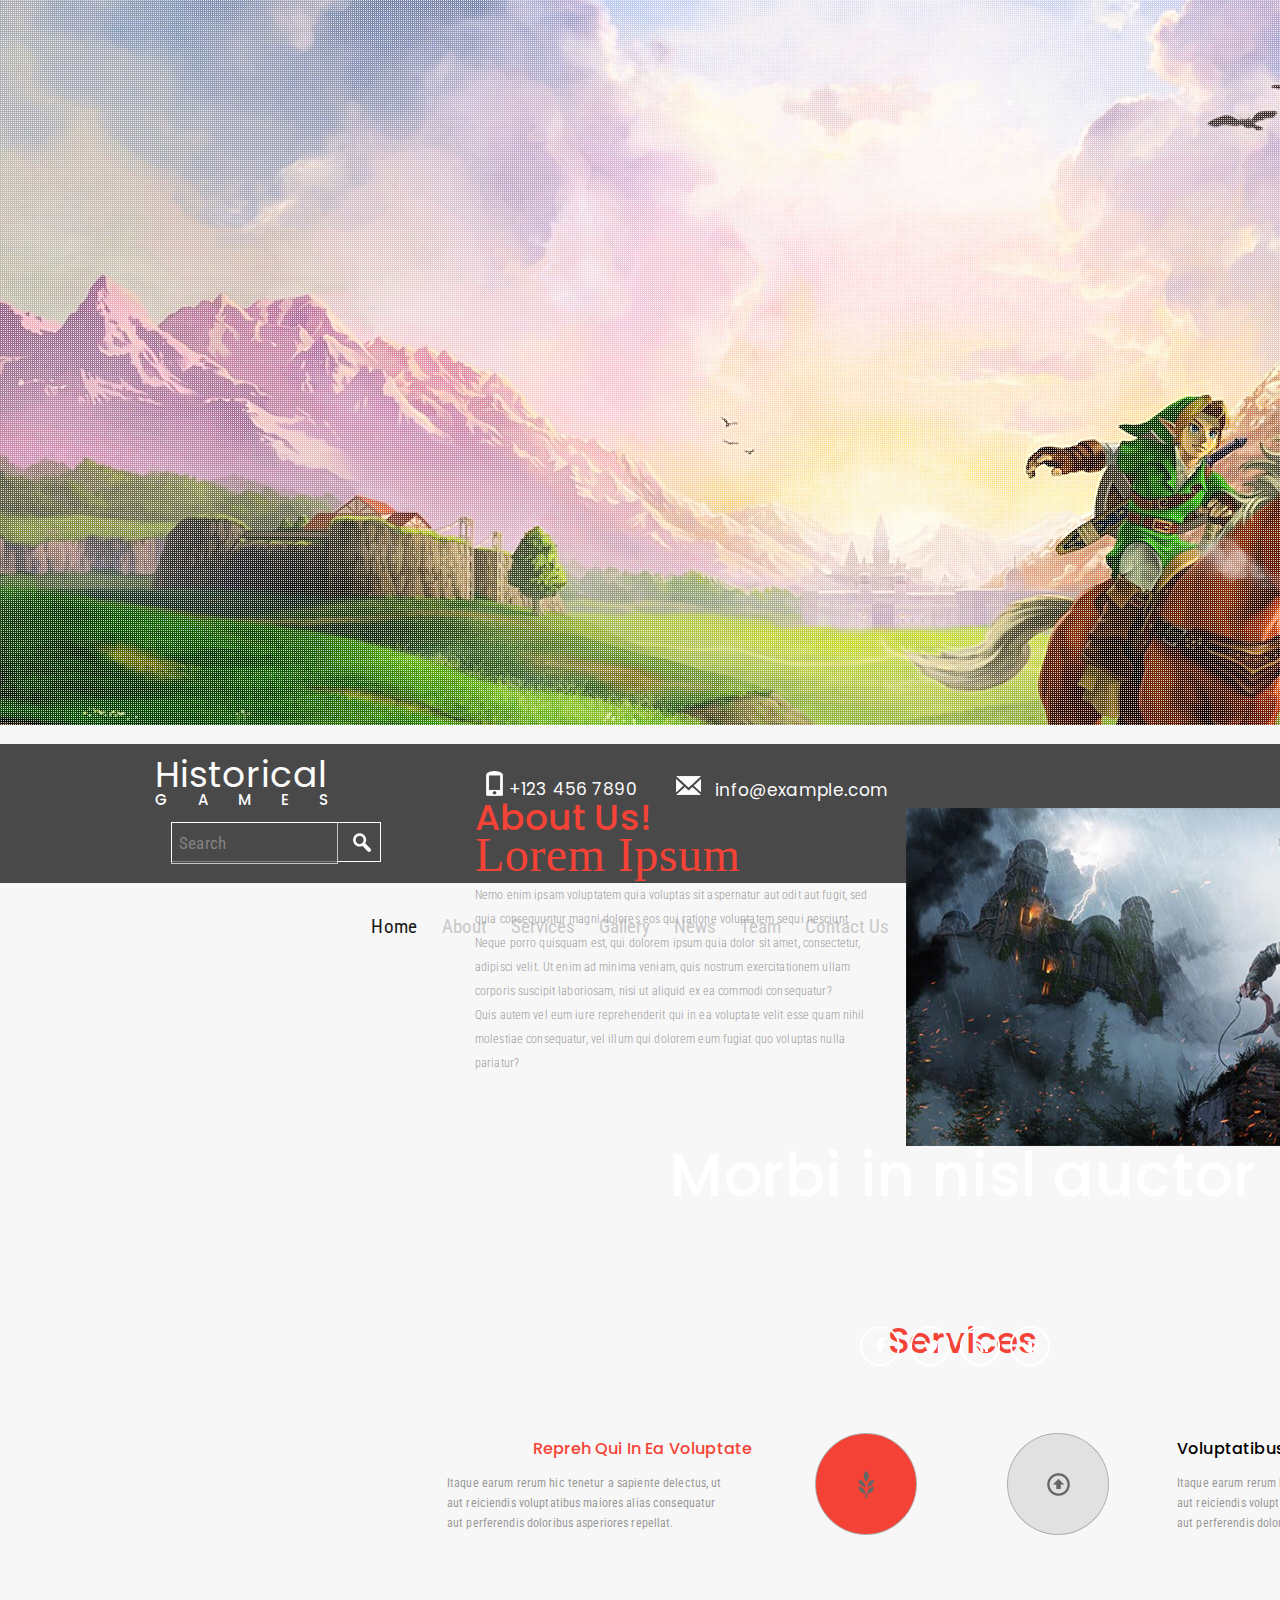
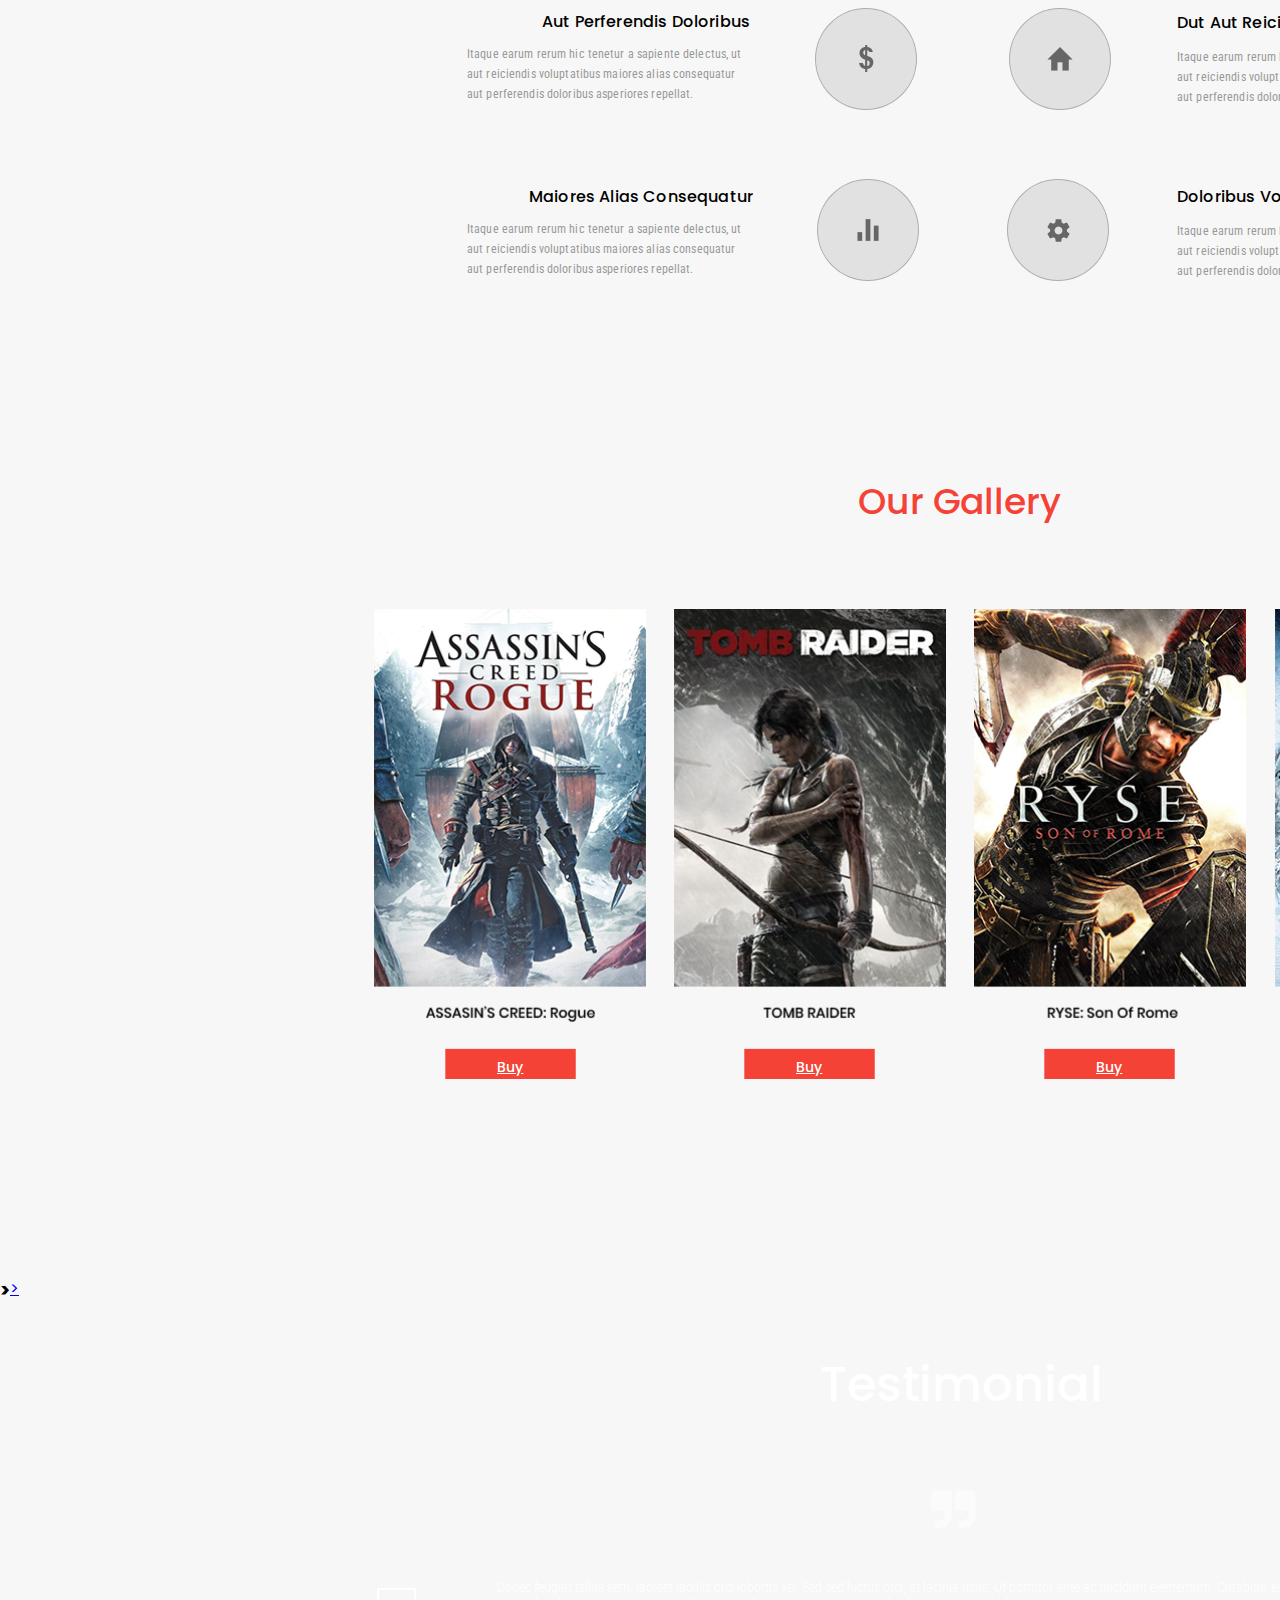
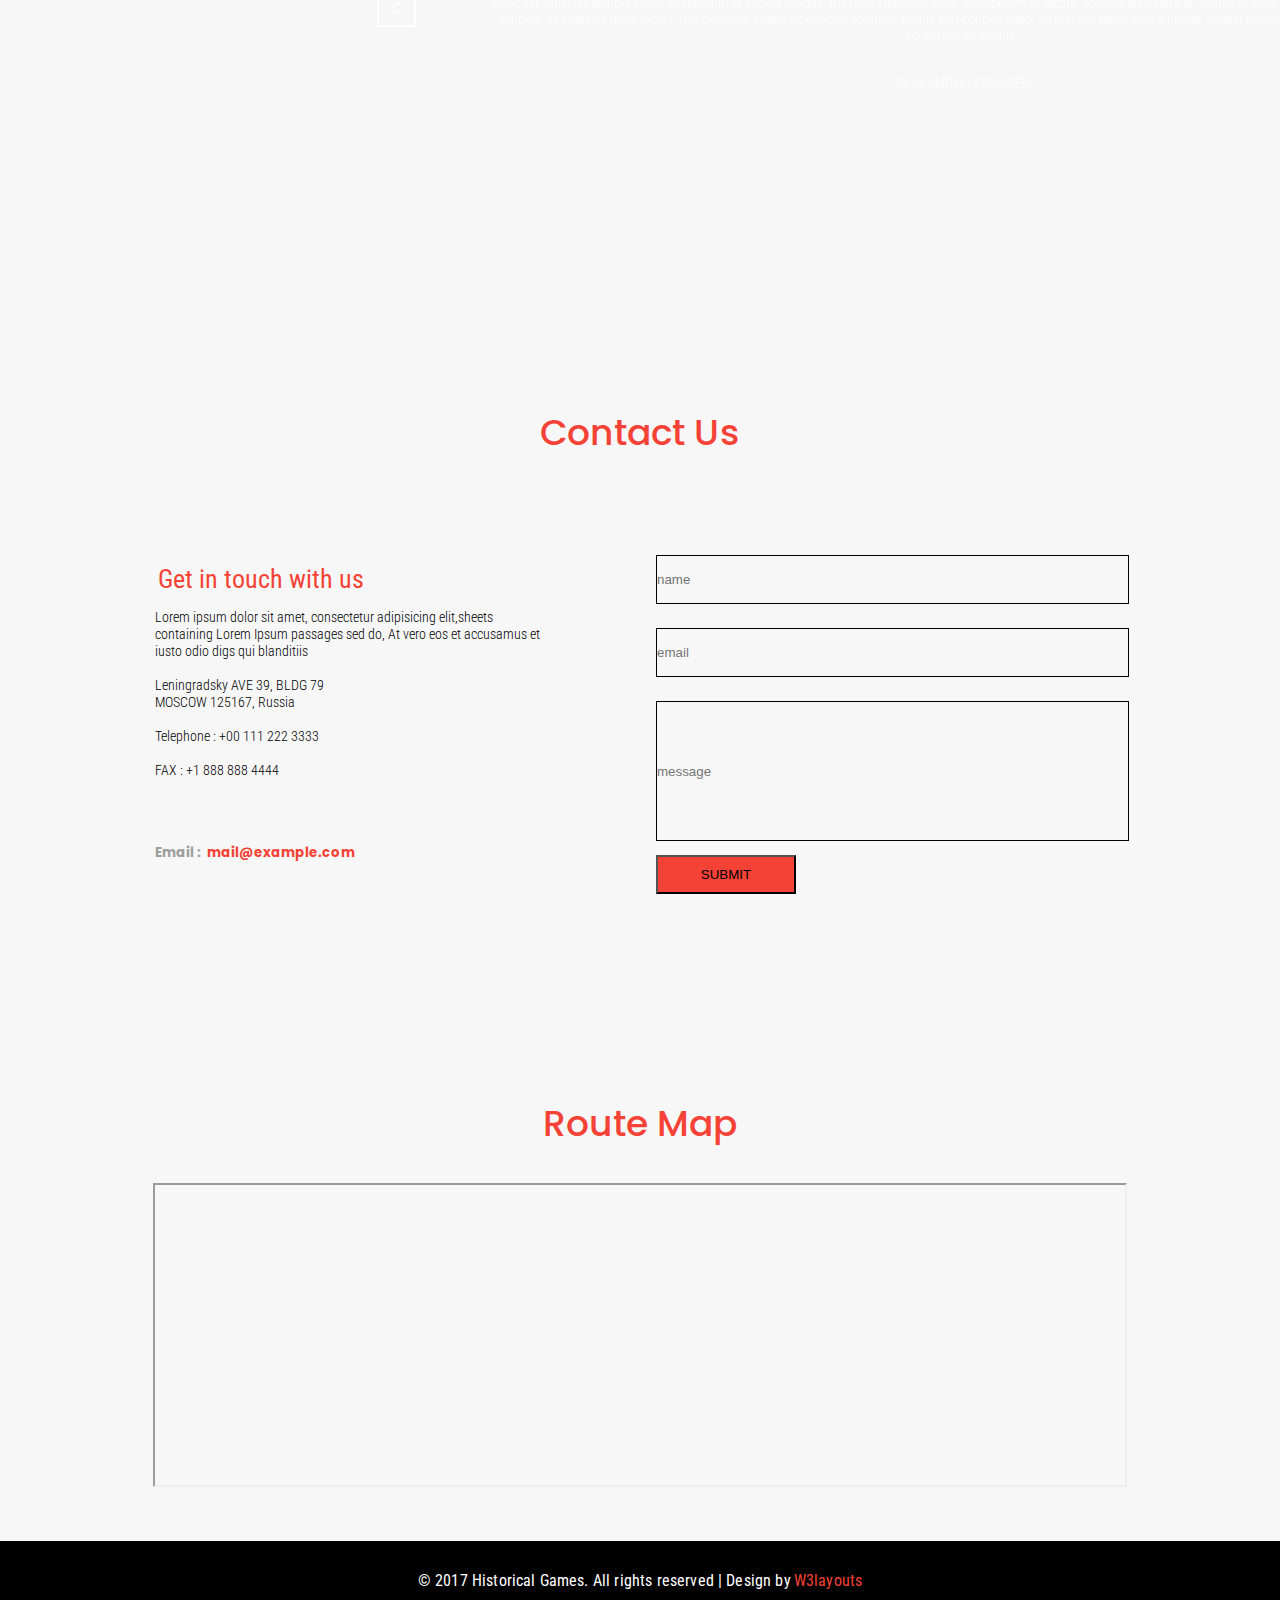
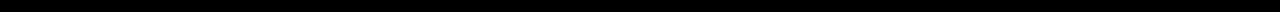
==== commit 519ee2ea: "lesson8" ====
--- a/index.html
+++ b/index.html
@@ -11,6 +11,7 @@
 	<body>
 		<div class="containermy">
 			<div class="startPage">
+			<img src="img/bgMain.jpg" alt="startIMG">
 				<div class="header clearFix">
 					<div class="headerIn clearFix">
 						<h2 class="nameHistorical clearFix">Historical</h2>
--- a/css/style.css
+++ b/css/style.css
@@ -26,7 +26,7 @@
 }
 .startPage{
 	height:725px;
-	background-image:url(../img/bgMain.jpg);
+	
 	display: flow-root;
 }
 .header{
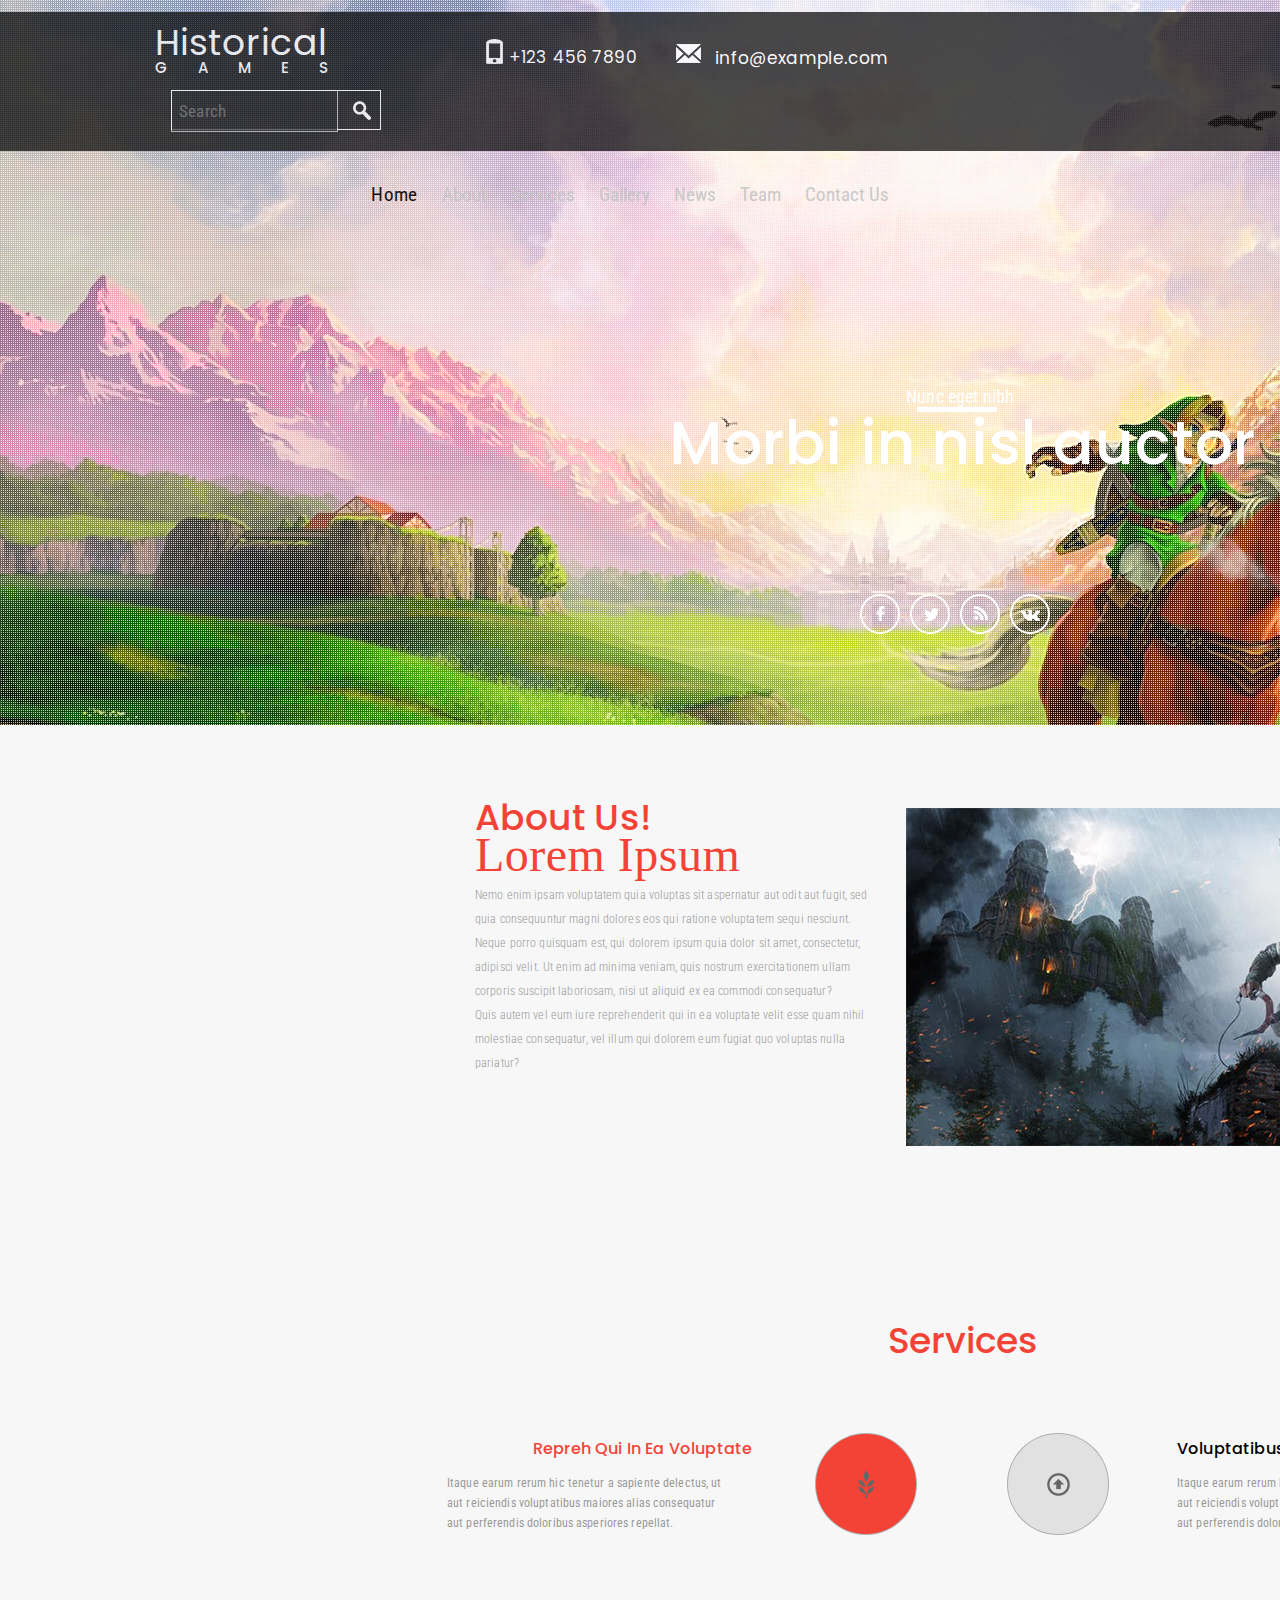
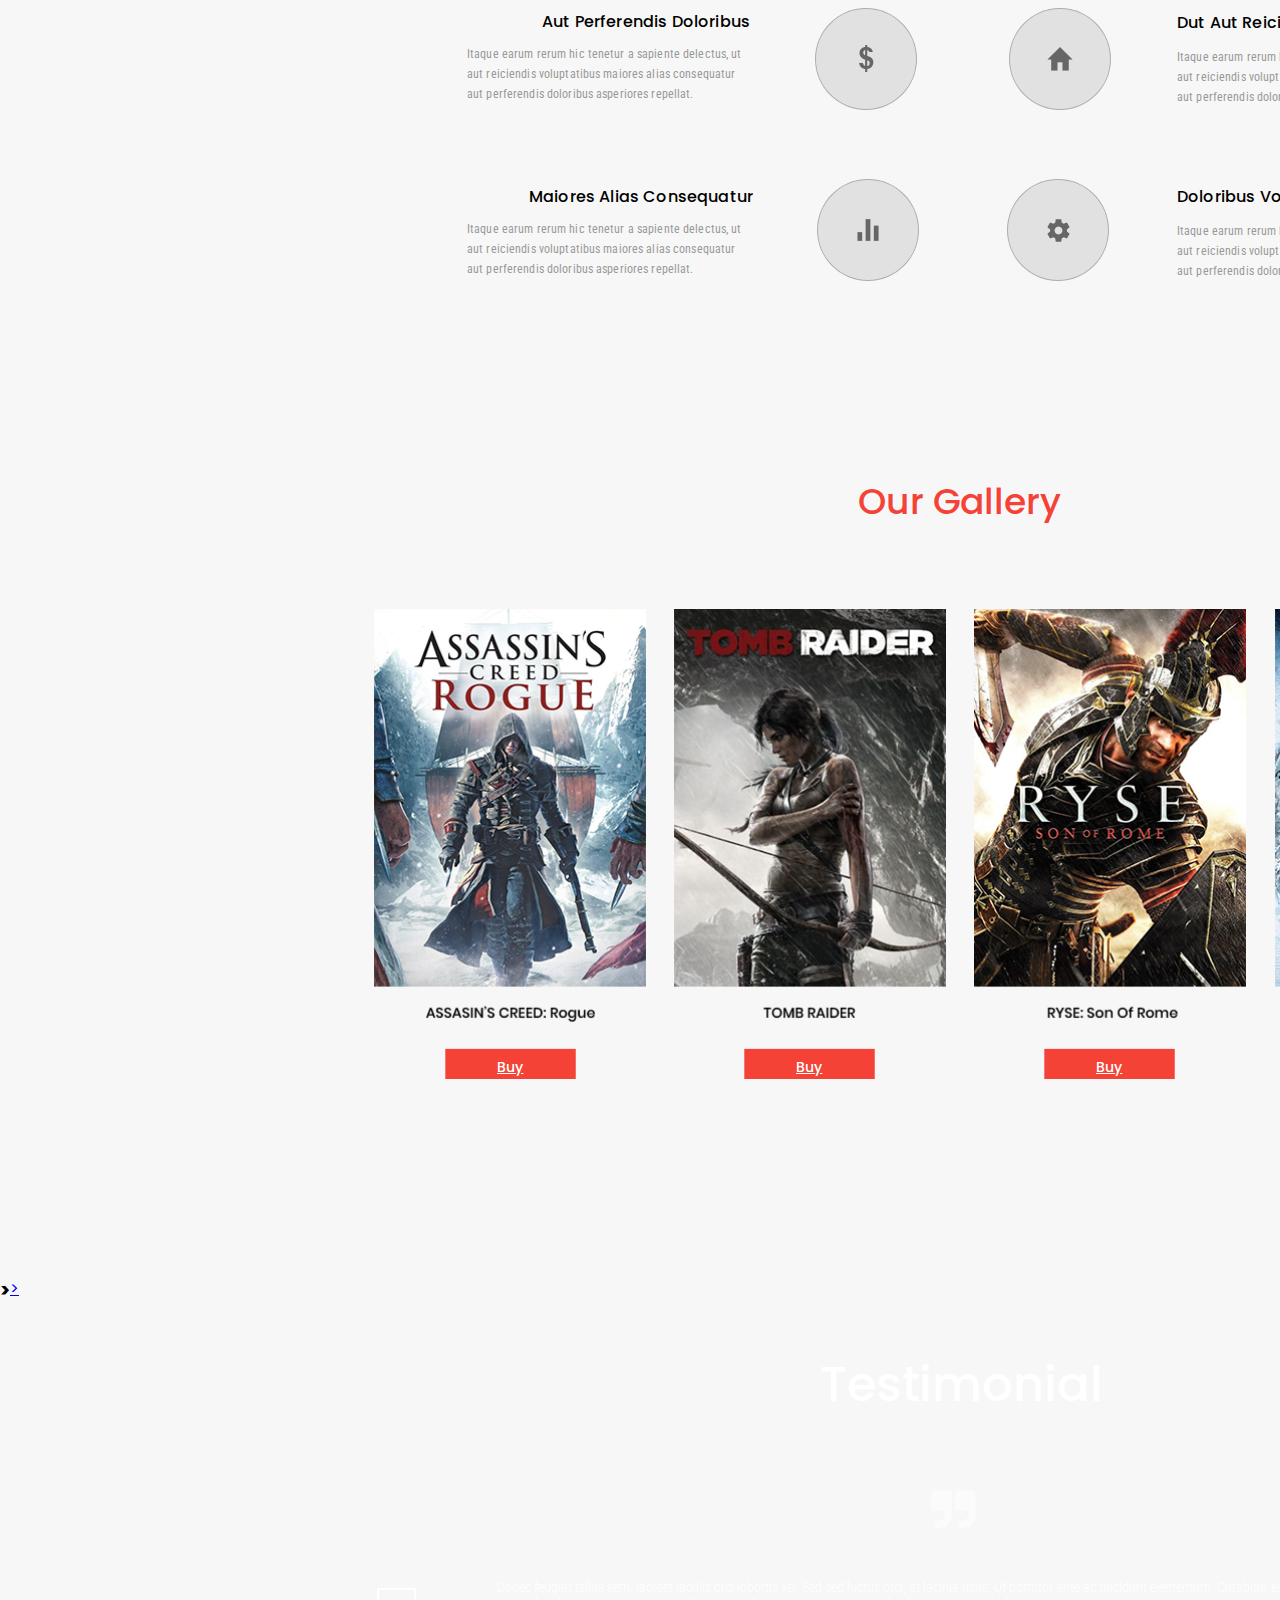
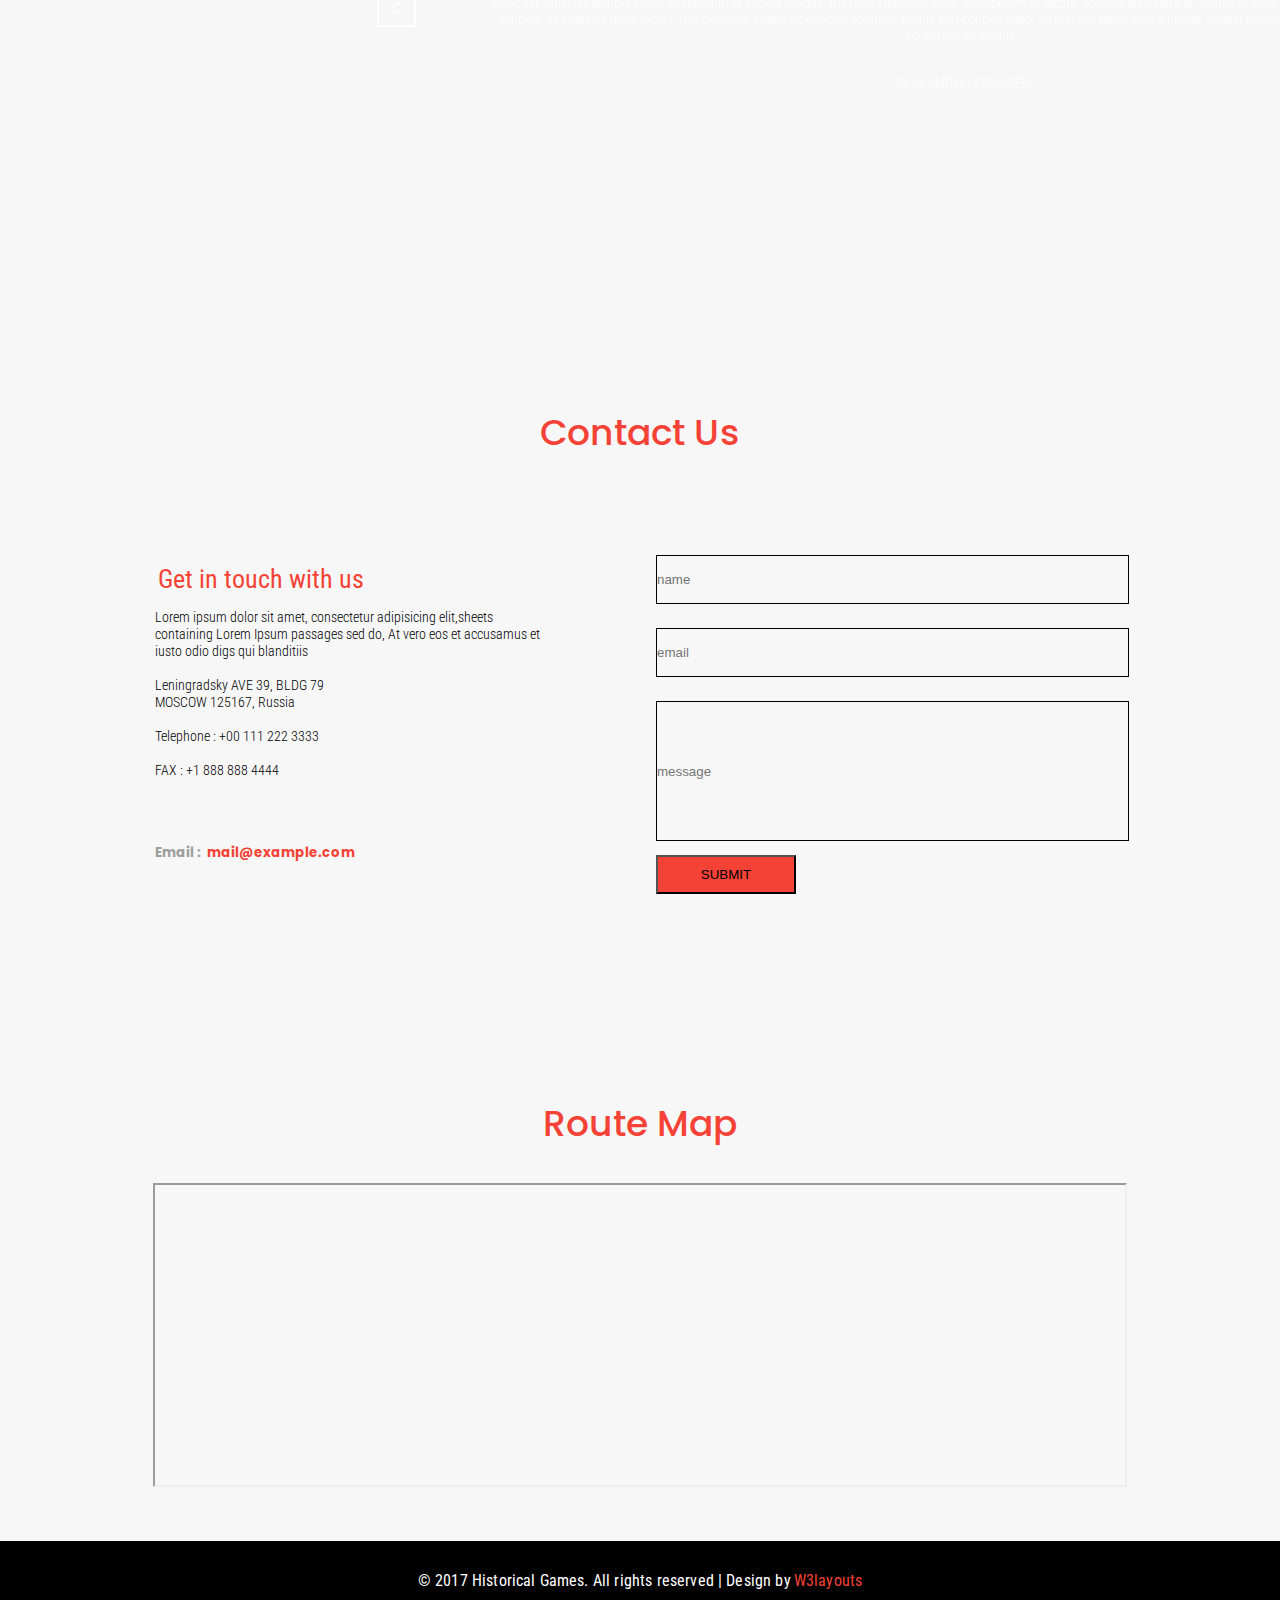
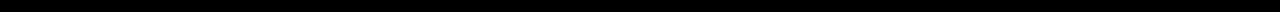
==== commit dd5fd66f: "lesson8" ====
--- a/index.html
+++ b/index.html
@@ -11,7 +11,7 @@
 	<body>
 		<div class="containermy">
 			<div class="startPage">
-			<img src="img/bgMain.jpg" alt="startIMG">
+			<!-- <img src="img/bgMain.jpg" alt="startIMG"> -->
 				<div class="header clearFix">
 					<div class="headerIn clearFix">
 						<h2 class="nameHistorical clearFix">Historical</h2>
--- a/css/style.css
+++ b/css/style.css
@@ -26,8 +26,10 @@
 }
 .startPage{
 	height:725px;
-	
+	background-image:url(../img/bgMain.jpg);
 	display: flow-root;
+	background-repeat: no-repeat;
+    background-size: auto;
 }
 .header{
 	margin-top: 12px;
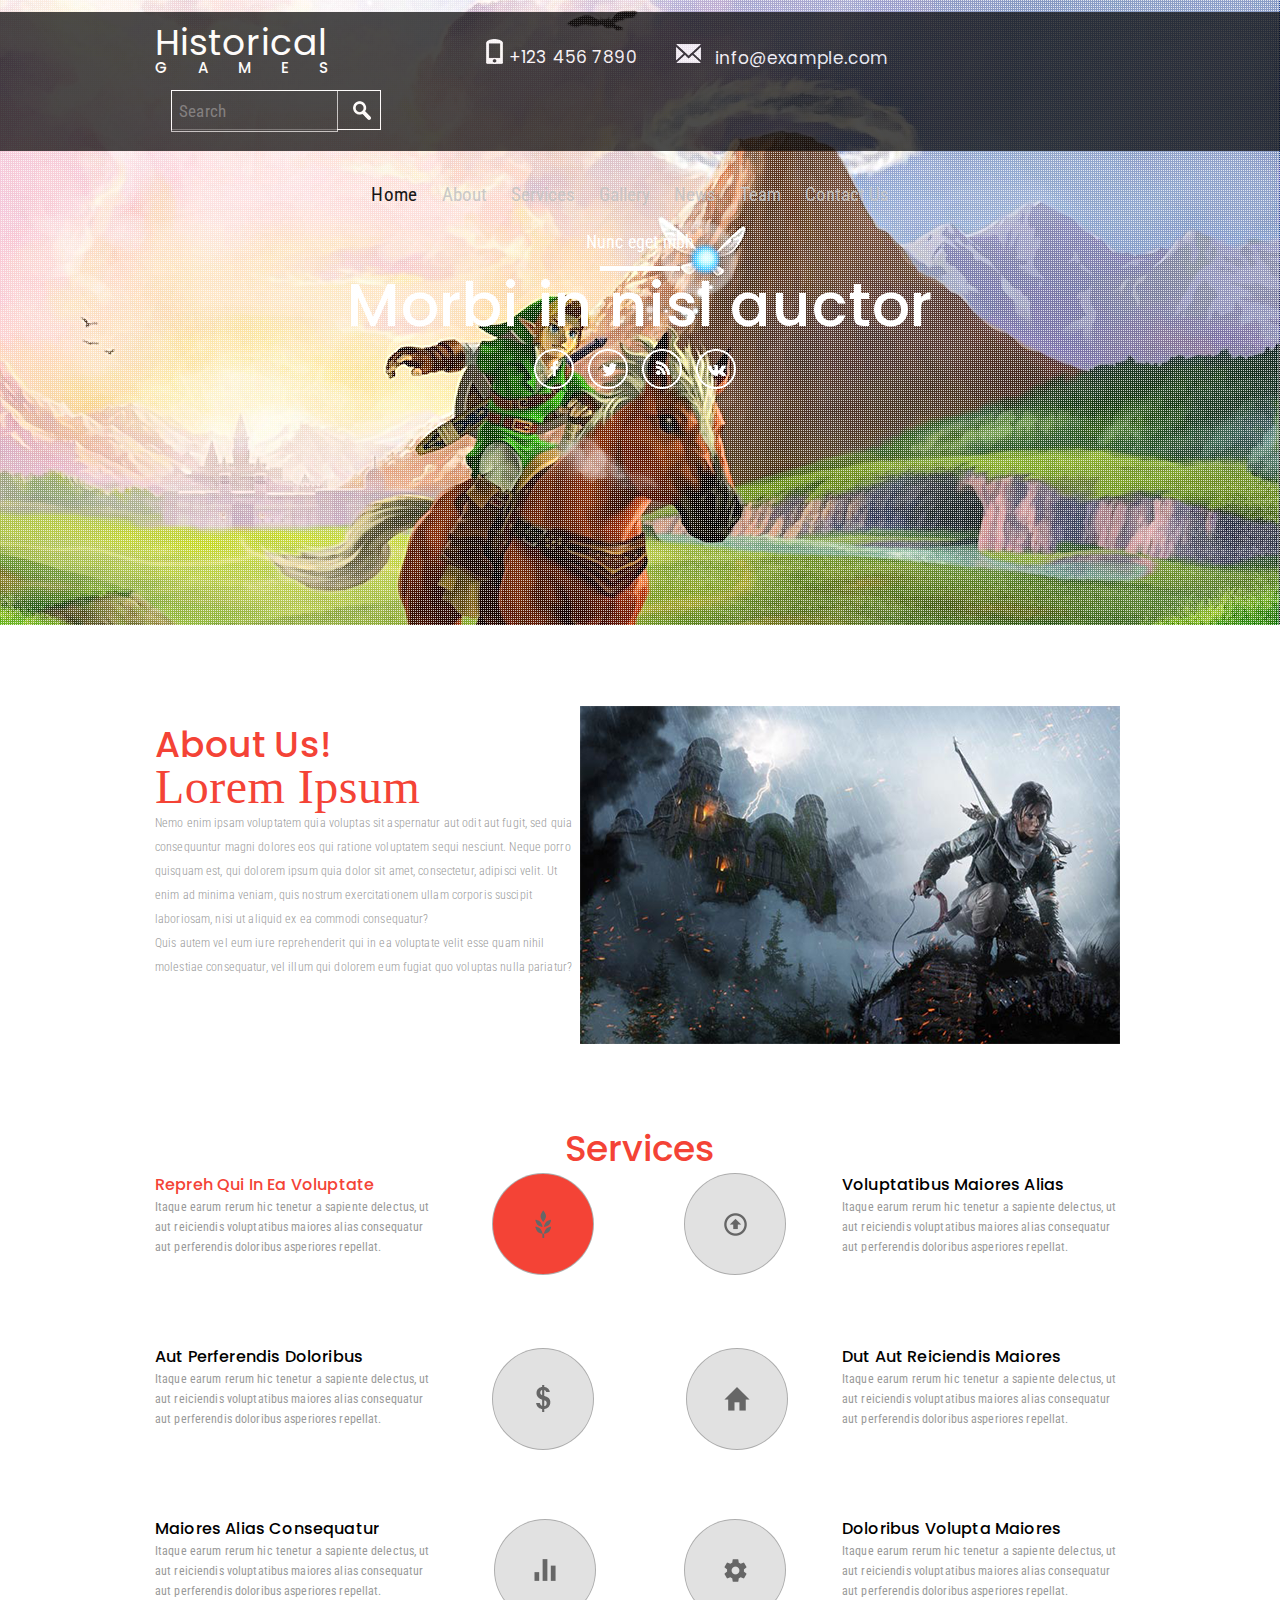
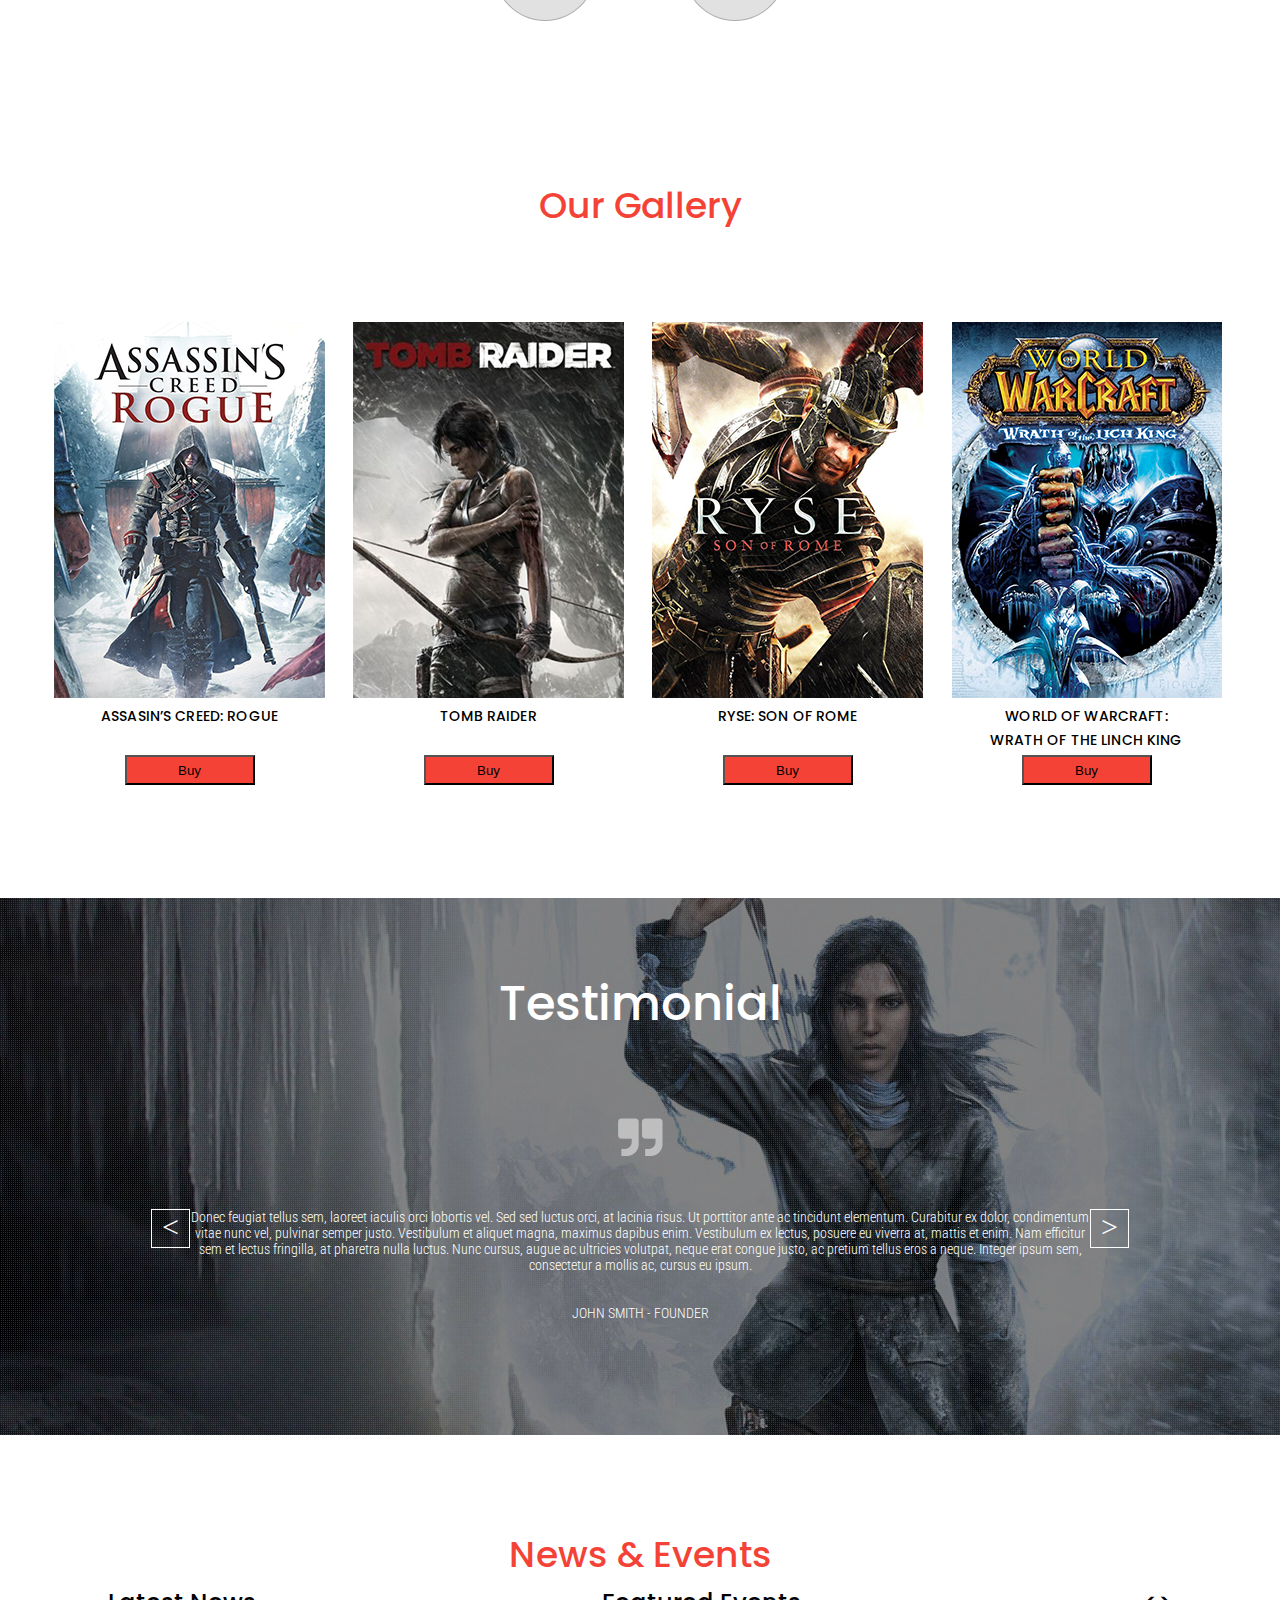
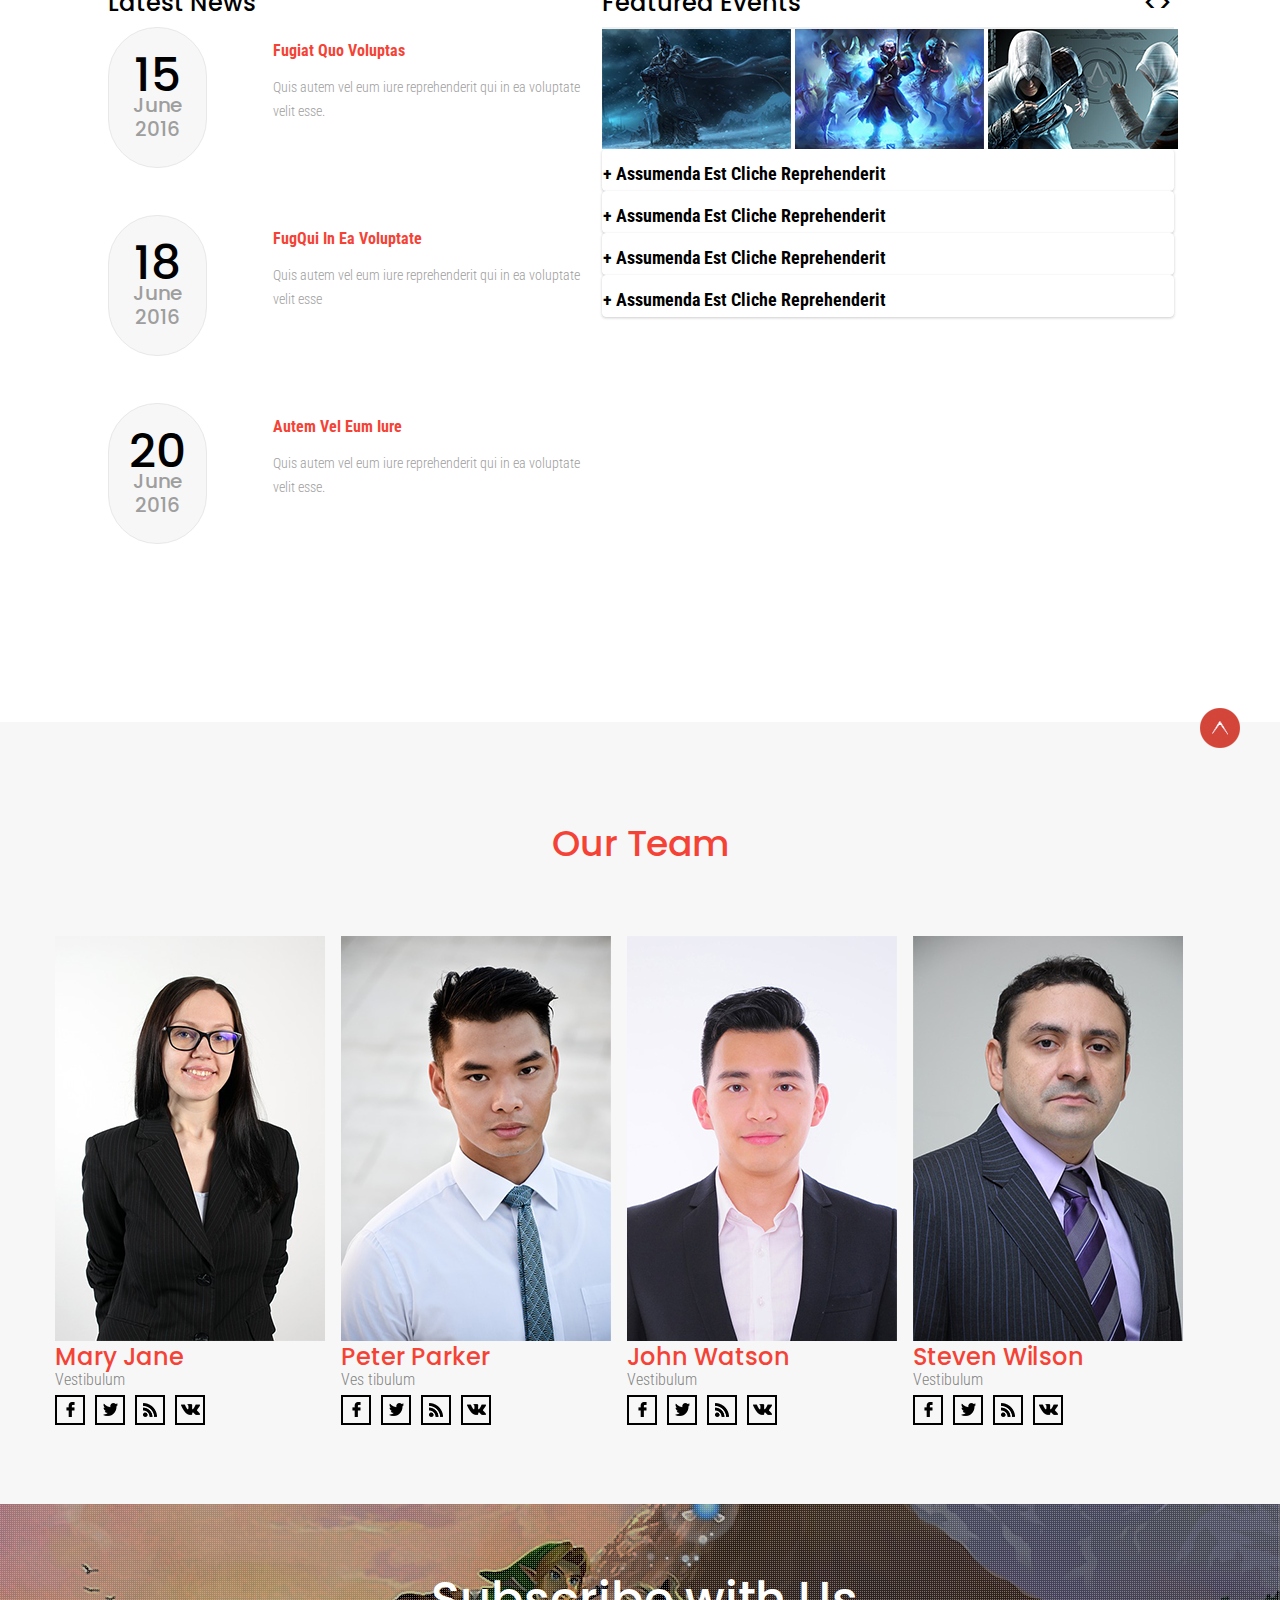
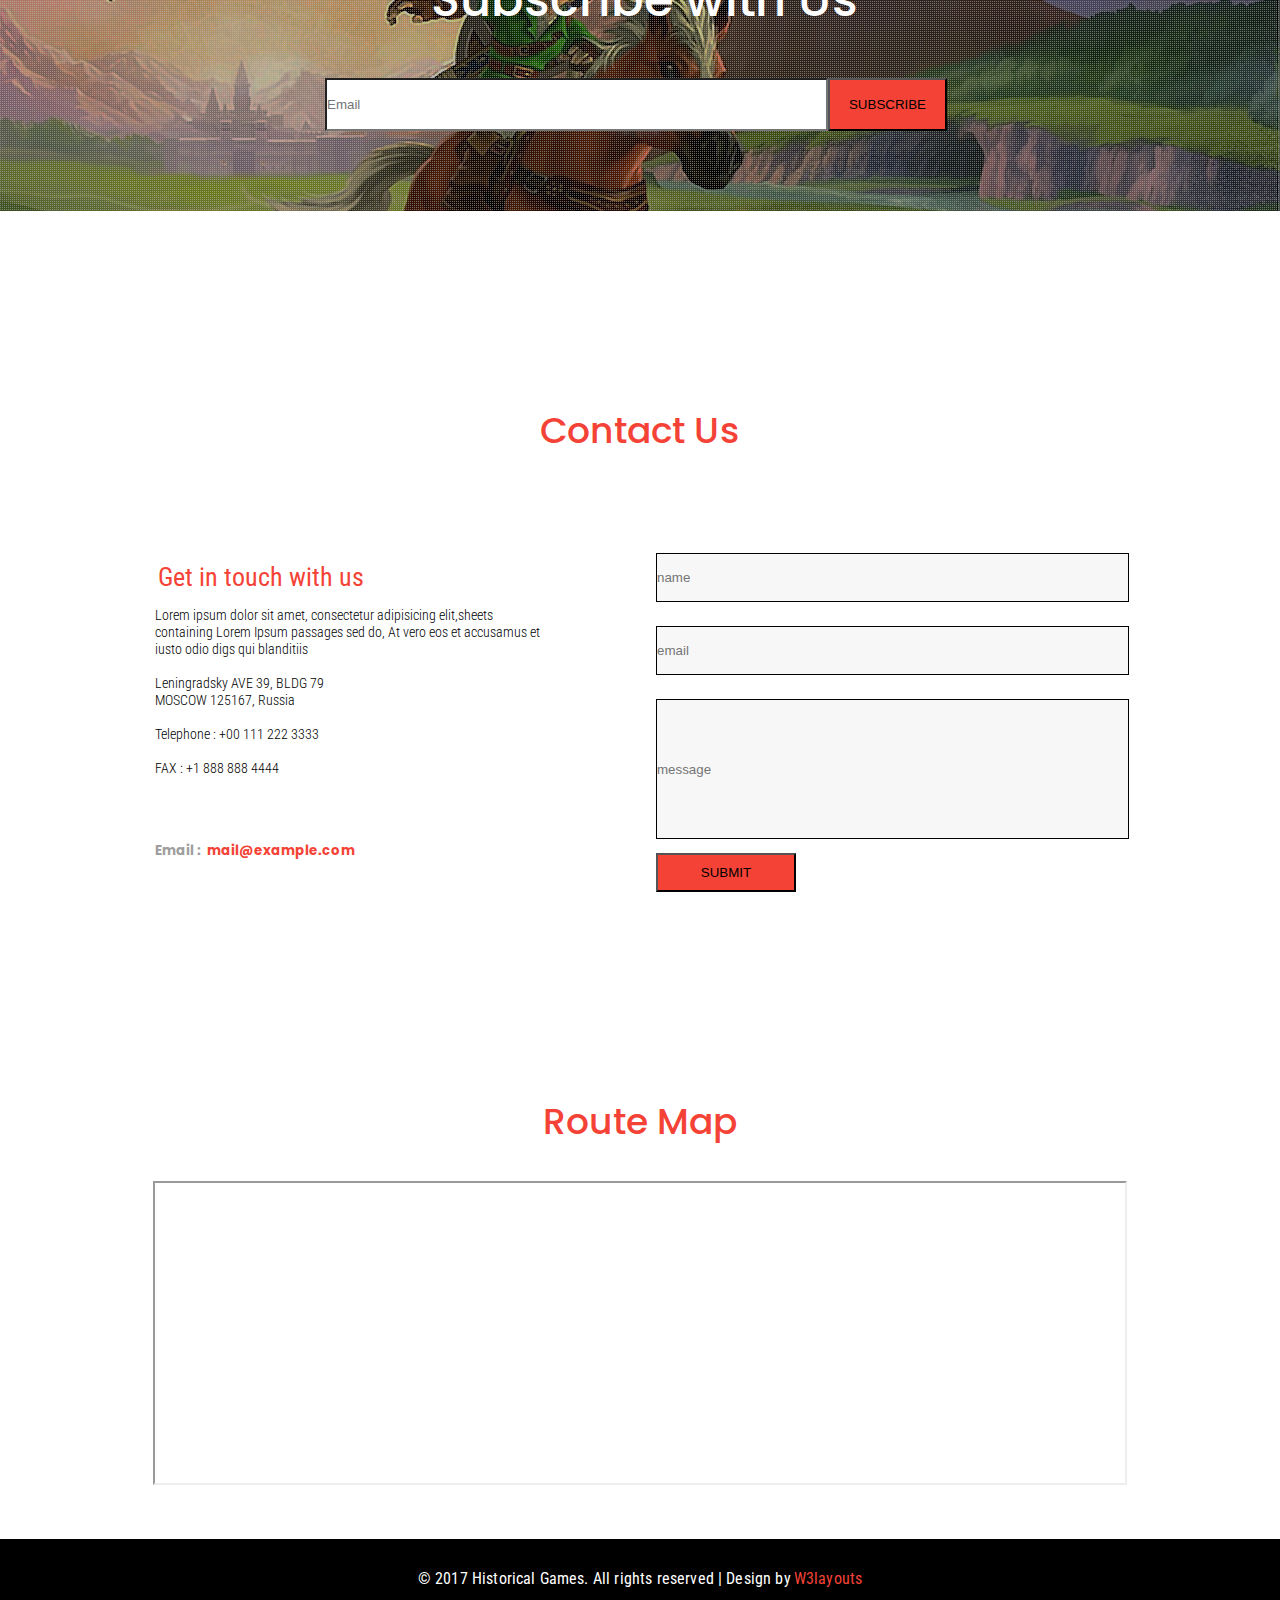
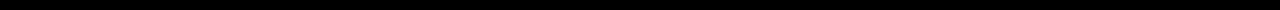
==== commit b9f190ae: "lesson8" ====
--- a/index.html
+++ b/index.html
@@ -11,7 +11,7 @@
 	<body>
 		<div class="containermy">
 			<div class="startPage">
-			<!-- <img src="img/bgMain.jpg" alt="startIMG"> -->
+				<!-- <img src="img/bgMain.jpg" alt="startIMG"> -->
 				<div class="header clearFix">
 					<div class="headerIn clearFix">
 						<h2 class="nameHistorical clearFix">Historical</h2>
@@ -43,7 +43,7 @@
 					<div class="centralText  clearFix">
 						<p class="textSmall">Nunc eget nibh</p>
 						<img src="img/rectangle_3.png" alt="dash" class="dash">
-						<h2 class="mainText">Morbi in nisl auctor</h2>
+						<p class="mainText">Morbi in nisl auctor</p>
 					</div>
 					<div class="socialNets clearFix">
 						<a href="#"><img class="facebook-logo" src="img/facebook-logo.png"></a>
@@ -57,96 +57,233 @@
 					</div>
 				</div>	
 				<div class="aboutUs">
-					<h3 class="aboutH3">About Us!</h3>
-					<h2 class="aboutH2">Lorem Ipsum</h2>
-					<p class="aboutParagraph">Nemo enim ipsam voluptatem quia voluptas sit aspernatur aut odit aut fugit, sed quia consequuntur magni dolores eos qui ratione voluptatem sequi nesciunt. Neque porro quisquam est, qui dolorem ipsum quia dolor sit amet, consectetur, adipisci velit. Ut enim ad minima veniam, quis nostrum exercitationem ullam corporis suscipit laboriosam, nisi ut aliquid ex ea commodi consequatur?<br>Quis autem vel eum iure reprehenderit qui in ea voluptate velit esse quam nihil molestiae consequatur, vel illum qui dolorem eum fugiat quo voluptas nulla pariatur?</p>
+					<div class="aboutUsText">
+						<h3 class="aboutH3">About Us!</h3>
+						<h2 class="aboutH2">Lorem Ipsum</h2>
+						<p class="aboutParagraph">Nemo enim ipsam voluptatem quia voluptas sit aspernatur aut odit aut fugit, sed quia consequuntur magni dolores eos qui ratione voluptatem sequi nesciunt. Neque porro quisquam est, qui dolorem ipsum quia dolor sit amet, consectetur, adipisci velit. Ut enim ad minima veniam, quis nostrum exercitationem ullam corporis suscipit laboriosam, nisi ut aliquid ex ea commodi consequatur?<br>Quis autem vel eum iure reprehenderit qui in ea voluptate velit esse quam nihil molestiae consequatur, vel illum qui dolorem eum fugiat quo voluptas nulla pariatur?</p>
+					</div>
 					<img src="img/girlWithHook.png" alt="" class="girlWithHook">
 				</div>
 				
 				<div class="services clearFix">
-					<h3 class="nameServ">Services</h3>
-				<h4 class="headerRed">Repreh Qui In Ea Voluptate</h4>
-				<h5 class="textRed">Itaque earum rerum hic tenetur a sapiente delectus, ut aut reiciendis voluptatibus maiores alias consequatur aut perferendis doloribus asperiores repellat.</h5>
-				
-				<h4 class="header2">Aut Perferendis Doloribus</h4>
-				<h5 class="text2">Itaque earum rerum hic tenetur a sapiente delectus, ut aut reiciendis voluptatibus maiores alias consequatur aut perferendis doloribus asperiores repellat.</h5>
-				
-				<h4 class="header2 header3">Maiores Alias Consequatur</h4>
-				<h5 class="text2 text3">Itaque earum rerum hic tenetur a sapiente delectus, ut aut reiciendis voluptatibus maiores alias consequatur aut perferendis doloribus asperiores repellat.</h5>
-				
-				
-				<img src="img/AllElips.png" alt="" class="AllElips">
-				
-				<h4 class="header2 header4">Voluptatibus Maiores Alias</h4>
-				<h5 class="text2 text4">Itaque earum rerum hic tenetur a sapiente delectus, ut aut reiciendis voluptatibus maiores alias consequatur aut perferendis doloribus asperiores repellat.</h5>
-				
-				<h4 class="header2 header5">Dut Aut Reiciendis Maiores</h4>
-				<h5 class="text2 text5">Itaque earum rerum hic tenetur a sapiente delectus, ut aut reiciendis voluptatibus maiores alias consequatur aut perferendis doloribus asperiores repellat.</h5>
-				
-				<h4 class="header2 header6">Doloribus Volupta Maiores</h4>
-				<h5 class="text2 text6">Itaque earum rerum hic tenetur a sapiente delectus, ut aut reiciendis voluptatibus maiores alias consequatur aut perferendis doloribus asperiores repellat.</h5>
-				
-				</div>
-				
+					<p class="nameServ">Services</p>
+					<div class="allServices">
+					<div class="servicesBlock">
+						<p class="headerRed">Repreh Qui In Ea Voluptate</p>
+						<p class="textRed">Itaque earum rerum hic tenetur a sapiente delectus, ut aut reiciendis voluptatibus maiores alias consequatur aut perferendis doloribus asperiores repellat.</p>
+						
+						<p class="header2">Aut Perferendis Doloribus</p>
+						<p class="text2">Itaque earum rerum hic tenetur a sapiente delectus, ut aut reiciendis voluptatibus maiores alias consequatur aut perferendis doloribus asperiores repellat.</p>
+						
+						<p class="header2 header3">Maiores Alias Consequatur</p>
+						<p class="text2 text3">Itaque earum rerum hic tenetur a sapiente delectus, ut aut reiciendis voluptatibus maiores alias consequatur aut perferendis doloribus asperiores repellat.</p>
+					</div>
+					
+					<img src="img/AllElips.png" alt="" class="AllElips">
+					<div class="servicesBlock">
+						<p class="header2 header4">Voluptatibus Maiores Alias</p>
+						<p class="text2 text4">Itaque earum rerum hic tenetur a sapiente delectus, ut aut reiciendis voluptatibus maiores alias consequatur aut perferendis doloribus asperiores repellat.</p>
+						
+						<p class="header2 header5">Dut Aut Reiciendis Maiores</p>
+						<p class="text2 text5">Itaque earum rerum hic tenetur a sapiente delectus, ut aut reiciendis voluptatibus maiores alias consequatur aut perferendis doloribus asperiores repellat.</p>
+						
+						<p class="header2 header6">Doloribus Volupta Maiores</p>
+						<p class="text2 text6">Itaque earum rerum hic tenetur a sapiente delectus, ut aut reiciendis voluptatibus maiores alias consequatur aut perferendis doloribus asperiores repellat.</p>
+					</div>
+					</div>
+				</div>
+				<form action="#">
 				<div class="gallery clearFix">
-					<h3 class="nameGallery">Our Gallery</h3>
-					<img src="img/assasins.png" alt="" class="imgAssasin">
-					<a href="#" class="frame1" >Buy</a>
-					<img src="img/tombraider.png" alt="" class="imgTombraider">
-					<a href="#" class=" frame1 frame2" >Buy</a>
-					<img src="img/ryse_son_of_rome.png" alt="" class="imgRyse_son_of_rome">
-					<a href="#" class="frame1 frame3" >Buy</a>
-					<img src="img/warcraft.png" alt="" class="imgWarcraft">
-					<a href="#" class="frame1 frame4" >Buy</a>
-				</div>
-				
-				<div class="slider clearFix">
-					<h2 class="textSlider">Testimonial</h2>
-					<img src="img/icon_2.png" alt="" class="icon2">
-					<img src="img/rectangle_12.png" alt="" class="restangle1">
-					<a href="#" class="left">&lt</a>
-						<h4 class="sliderTextAutor">Donec feugiat tellus sem, laoreet iaculis orci lobortis vel. Sed sed luctus orci, at lacinia risus. Ut porttitor ante ac tincidunt elementum. Curabitur ex dolor, condimentum vitae nunc vel, pulvinar semper justo. Vestibulum et aliquet magna, maximus dapibus enim. Vestibulum ex lectus, posuere eu viverra at, mattis et enim. Nam efficitur sem et lectus fringilla, at pharetra nulla luctus. Nunc cursus, augue ac ultricies volutpat, neque erat congue justo, ac pretium tellus eros a neque. Integer ipsum sem,
-						consectetur a mollis ac, cursus eu ipsum.<br><br><br>JOHN SMITH - FOUNDER</h4>
-						<h3 class="right">&gt</h3>
-							<a href="#" class="right">&gt</a>
-								<img src="img/rectangle_12.png" alt="" class="restangle1 restangle2">
+					<p class="nameGallery">Our Gallery</p>
+					<div class="galleryAllBlocks">
+						<div class="galleryFrame">
+							<img src="img/assasins.png" alt="Imgframe1" class="imgframe">
+							<p class="paragraphFrame">Assasin’s Creed: Rogue</p>
+							<button class="btnBuyGallery">Buy</button>
+						</div>
+						<div class="galleryFrame">
+							<img src="img/tombraider.png" alt="Imgframe2" class="imgframe">
+							<p class="paragraphFrame">Tomb Raider</p>
+							<button class="btnBuyGallery">Buy</button>
+						</div>
+						<div class="galleryFrame">
+							<img src="img/ryse_son_of_rome.png" alt="Imgframe3" class="imgframe">
+							<p class="paragraphFrame">Ryse: Son Of Rome</p>
+							<button class="btnBuyGallery">Buy</button>
+						</div>
+						<div class="galleryFrame">
+							<img src="img/warcraft.png" alt="Imgframe4" class="imgframe">
+							<p class="paragraphFrame">World Of Warcraft:<br>Wrath Of The Linch King</p>
+							<button class="btnBuyGallery">Buy</button>
+						</div>
+					</div>
+				</div>
+				</form>
+				<div class="posterSlider clearFix">
+					<p class="textSlider">Testimonial</p>
+					<img src="img/icon_2.png" alt="icon2" class="icon2">
+					<div class="blockInMemory">
+						<a href="#" class="aSliderLeft">&lt</a>
+							<p class="sliderTextAutor">Donec feugiat tellus sem, laoreet iaculis orci lobortis vel. Sed sed luctus orci, at lacinia risus. Ut porttitor ante ac tincidunt elementum. Curabitur ex dolor, condimentum vitae nunc vel, pulvinar semper justo. Vestibulum et aliquet magna, maximus dapibus enim. Vestibulum ex lectus, posuere eu viverra at, mattis et enim. Nam efficitur sem et lectus fringilla, at pharetra nulla luctus. Nunc cursus, augue ac ultricies volutpat, neque erat congue justo, ac pretium tellus eros a neque. Integer ipsum sem,
+							consectetur a mollis ac, cursus eu ipsum.<br><br><br>JOHN SMITH - FOUNDER</p>
+							<a href="#" class="aSliderRight">&gt</a>
 							</div>
 							
-							<div class="news clearFix">
+							
+						</div>
+						
+						<div class="news clearFix">
+							<p class="headerNewsEvents">News & Events</p>
+							<div class="latestNews">
+								<p class="headerLatestNews">Latest News</p>
+								<div class="blockNews">
+									<div class="blockOfDate"><p class="dayOfNews">15<br><span class="dateOfNews">June<br>2016</span></p></div>
+									<div class="blockTextNews">
+										<div class="headerNews">Fugiat Quo Voluptas</div>
+										<div class="textNews">Quis autem vel eum iure reprehenderit qui in ea voluptate velit esse.</div>
+									</div>
+								</div>
+								<div class="blockNews">
+									<div class="blockOfDate"><p class="dayOfNews">18<br><span class="dateOfNews">June<BR>2016</span></p></div>
+									<div class="blockTextNews">
+										<div class="headerNews">FugQui In Ea Voluptate</div>
+										<div class="textNews">Quis autem vel eum iure reprehenderit qui in ea voluptate velit esse</div>
+									</div>
+								</div>
+								<div class="blockNews">
+									<div class="blockOfDate"><p class="dayOfNews">20<br><span class="dateOfNews">June<BR>2016</span></p></div>
+									<div class="blockTextNews">
+										<div class="headerNews">Autem Vel Eum Iure</div>
+										<div class="textNews">Quis autem vel eum iure reprehenderit qui in ea voluptate velit esse.</div>
+									</div>
+								</div>
+							</div>
+							<div class="featuredEvents">
+								<p class="headerFeaturedEvents">Featured Events<span class="GTLT">&lt&gt</span></p>
 								
-							</div>
-							
-							<form action="#" class="contactUs clearFix">
-								<p class="headerContactUs">Contact&nbspUs</p>
-									<div class="contactUsOutBlock">
-										<div class="contactUsBlockIn1">
-											<p class="text1">Get in touch with us</p>
-											<p class="address">Lorem ipsum dolor sit amet, consectetur adipisicing elit,sheets containing Lorem Ipsum passages sed do, At vero eos et accusamus et iusto odio digs qui blanditiis<br><br>Leningradsky AVE 39, BLDG 79<br>MOSCOW 125167, Russia<br><br>Telephone : +00 111 222 3333<br><br>FAX : +1 888 888 4444
-											</p>
-										<h5 class="field1">Email : &nbsp<span class="field2">mail@example.com</span></h5>
-									</div>		
-									<div class="contactUsBlockIn2">
-										<input type="text" class="nameField clearFix" placeholder="name">
-										<input type="text" class="emailField clearFix" placeholder="email">
-										<input type="text" class="messageField clearFix" placeholder="message">
-										<input type="button" class="btnContactUs clearFix" value="SUBMIT">
-									</div>
+								<div class="bottomHeaderLine"></div>
+								<div class="BlockImgEvents">
+									<img src="img/imgEvents1.png" alt="imgEvents1" class="imgEvents">
+									<img src="img/imgEvents2.png" alt="imgEvents2" class="imgEvents">
+									<img src="img/imgEvents3.png" alt="imgEvents3" class="imgEvents">
 								</div>
 								
-							</form>
-							<div class="caseMap clearFix">
-								<p class="textRouteMap clearFix">Route&nbspMap</p>
-									<div class="map clearFix" ><iframe src="https://yandex.ru/map-widget/v1/-/CKeEj40t" width="970" height="300" frameborder="1" allowfullscreen="true" style="position:relative;"></iframe></div>
+								<div class="blockDetails">
+									<label for="toggler-id-1">+ Assumenda Est Cliche Reprehenderit</label>
+									<input type="checkbox" id="toggler-id-1" class="toggler" />
+									<div class="toggler-content">Lorem Ipsum is simply dummy text of the printing and typesetting industry. Lorem Ipsum has been the industry's standard dummy text ever since the 1500s, when an unknown printer took a galley of type and scrambled it to make a type specimen book.</div>
+								</div>
+								<div class="blockDetails">
+									<label for="toggler-id-2">+ Assumenda Est Cliche Reprehenderit</label>
+									<input type="checkbox" id="toggler-id-2" class="toggler" />
+									<div class="toggler-content">Lorem Ipsum is simply dummy text of the printing and typesetting industry. Lorem Ipsum has been the industry's standard dummy text ever since the 1500s, when an unknown printer took a galley of type and scrambled it to make a type specimen book.</div>
+								</div>
+								<div class="blockDetails">
+									<label for="toggler-id-3">+ Assumenda Est Cliche Reprehenderit</label>
+									<input type="checkbox" id="toggler-id-3" class="toggler" />
+									<div class="toggler-content">Lorem Ipsum is simply dummy text of the printing and typesetting industry. Lorem Ipsum has been the industry's standard dummy text ever since the 1500s, when an unknown printer took a galley of type and scrambled it to make a type specimen book.</div>
+								</div>
+								<div class="blockDetails">
+									<label for="toggler-id-4">+ Assumenda Est Cliche Reprehenderit</label>
+									<input type="checkbox" id="toggler-id-4" class="toggler" />
+									<div class="toggler-content">Lorem Ipsum is simply dummy text of the printing and typesetting industry. Lorem Ipsum has been the industry's standard dummy text ever since the 1500s, when an unknown printer took a galley of type and scrambled it to make a type specimen book.</div>
 								</div>
 								
-								
-							</div>
-							
-							<div class="footer clearFix clearFix">
-								<div class="textFooterBlock clearFix">
-									<h5 class="textFooter">© 2017 Historical Games. All rights reserved | Design by</h5>
-									<h5 class="textFooter textFooterExt ">W3layouts</h5>
-								</div>
-							</div>
-						</body>
-					</html>																		+							</div>
+						</div>
+						
+						<div class="ourTeam">
+							<p class="aArrowRight"><a href="#"><img src="img/arrow_copy.png" alt="arrow"></a></p>
+							<a href="#" class="aArrowRight"></a>
+							<p class="headerOurTeam">Our Team</p>
+							<div class="blockPersons">
+								<div class="blockPerson">
+									<img src="img/person1.png" alt="person1" class="fotoPerson">
+									<div class="nameOfPerson">Mary Jane</div>
+									<div class="profession">Vestibulum</div>
+									<div class="contactNets">
+										<a href="#" class="facebookNet"><img src="img/facebookNet.png" alt="facebookNet"></a>
+										<a href="#" class="twitterNet"><img src="img/twitterNet.png" alt="twitterNet"></a>
+										<a href="#" class="RSSNet"><img src="img/RSSNet.png" alt="RSSNet"></a>
+										<a href="#" class="VkNet"><img src="img/VkNet.png" alt="VkNet"></a>
+									</div>
+								</div>
+								<div class="blockPerson">
+									<img src="img/person2.png" alt="person2" class="fotoPerson">
+									<div class="nameOfPerson">Peter Parker</div>
+									<div class="profession">Ves tibulum</div>
+									<div class="contactNets">
+										<a href="#" class="facebookNet"><img src="img/facebookNet.png" alt="facebookNet"></a>
+										<a href="#" class="twitterNet"><img src="img/twitterNet.png" alt="twitterNet"></a>
+										<a href="#" class="RSSNet"><img src="img/RSSNet.png" alt="RSSNet"></a>
+										<a href="#" class="VkNet"><img src="img/VkNet.png" alt="VkNet"></a>
+									</div>
+								</div>
+								<div class="blockPerson">
+									<img src="img/person3.png" alt="person3" class="fotoPerson">
+									<div class="nameOfPerson">John Watson</div>
+									<div class="profession">Vestibulum</div>
+									<div class="contactNets">
+										<a href="#" class="facebookNet"><img src="img/facebookNet.png" alt="facebookNet"></a>
+										<a href="#" class="twitterNet"><img src="img/twitterNet.png" alt="twitterNet"></a>
+										<a href="#" class="RSSNet"><img src="img/RSSNet.png" alt="RSSNet"></a>
+										<a href="#" class="VkNet"><img src="img/VkNet.png" alt="VkNet"></a>
+									</div>
+								</div>
+								<div class="blockPerson">
+									<img src="img/person4.png" alt="person4" class="fotoPerson">
+									<div class="nameOfPerson">Steven Wilson</div>
+									<div class="profession">Vestibulum</div>
+									<div class="contactNets">
+										<a href="#" class="facebookNet"><img src="img/facebookNet.png" alt="facebookNet"></a>
+										<a href="#" class="twitterNet"><img src="img/twitterNet.png" alt="twitterNet"></a>
+										<a href="#" class="RSSNet"><img src="img/RSSNet.png" alt="RSSNet"></a>
+										<a href="#" class="VkNet"><img src="img/VkNet.png" alt="VkNet"></a>
+									</div>
+								</div>
+							</div>
+						</div>
+						<form action="#" class="subscribe clearFix">
+						<div class="headerSubscribe">Subscribe with Us</div>
+						<div class="subscribeFields">
+						<input type="text" class="subEmail" placeholder="Email">
+								<button type="submit" class="btnSubscribe">SUBSCRIBE</button>
+						</div>
+						</form>
+						
+					</div>
+					
+					<form action="#" class="contactUs clearFix">
+						<p class="headerContactUs">Contact&nbspUs</p>
+							<div class="contactUsOutBlock">
+								<div class="contactUsBlockIn1">
+									<p class="text1">Get in touch with us</p>
+									<p class="address">Lorem ipsum dolor sit amet, consectetur adipisicing elit,sheets containing Lorem Ipsum passages sed do, At vero eos et accusamus et iusto odio digs qui blanditiis<br><br>Leningradsky AVE 39, BLDG 79<br>MOSCOW 125167, Russia<br><br>Telephone : +00 111 222 3333<br><br>FAX : +1 888 888 4444
+									</p>
+								<h5 class="field1">Email : &nbsp<span class="field2">mail@example.com</span></h5>
+							</div>		
+							<div class="contactUsBlockIn2">
+								<input type="text" class="nameField clearFix" placeholder="name">
+								<input type="text" class="emailField clearFix" placeholder="email">
+								<input type="text" class="messageField clearFix" placeholder="message">
+								<input type="button" class="btnContactUs clearFix" value="SUBMIT">
+							</div>
+						</div>
+						
+					</form>
+					<div class="caseMap clearFix">
+						<p class="textRouteMap clearFix">Route&nbspMap</p>
+							<div class="map clearFix" ><iframe src="https://yandex.ru/map-widget/v1/-/CKeEj40t" width="970" height="300" frameborder="1" allowfullscreen="true" style="position:relative;"></iframe></div>
+						</div>
+						
+						
+					</div>
+					
+					<div class="footer clearFix clearFix">
+						<div class="textFooterBlock clearFix">
+							<h5 class="textFooter">© 2017 Historical Games. All rights reserved | Design by</h5>
+							<h5 class="textFooter textFooterExt ">W3layouts</h5>
+						</div>
+					</div>
+					</body>
+					</html>																																																																						--- a/css/style.css
+++ b/css/style.css
@@ -6,7 +6,7 @@
 html, body{
 	font-family: 'Poppins', sans-serif;
 	height: 100%;
-	background-color:#f7f7f7;
+	/* background-color:#f7f7f7; */
 }
 
 .clearFix:after{
@@ -25,11 +25,11 @@
 	
 }
 .startPage{
-	height:725px;
-	background-image:url(../img/bgMain.jpg);
+	height:625px;
+	background:url(../img/bgMain.png) 100% 100% no-repeat;
 	display: flow-root;
 	background-repeat: no-repeat;
-    background-size: auto;
+    
 }
 .header{
 	margin-top: 12px;
@@ -144,50 +144,47 @@
 
 .textSmall{
 	white-space: nowrap;
-	padding-top: 165px;
-	padding-left: 906px;
-    width: 107px;
-    height: 18px;
+	
     color: #ffffff;
     font-family: "Roboto Condensed";
     font-size: 18px;
     font-weight: 400;
     line-height: 48px;
     letter-spacing: 0.18px;
+	text-align:center;
 }
 .centralText{
 	display:block;
+	margin: 10px auto;
 }
 .mainText{
 	white-space: nowrap;
-	padding-left: 670px;
-	/* Style for "Morbi in n" */
-	width: 576px;
-	height: 48px;
-	color: #ffffff;
-	font-family: Poppins;
-	font-size: 60px;
-	font-weight: 500;
-	line-height: 48px;
-	/* Text style for "M, orbi in" */
-	letter-spacing: 0.6px;
+    /* padding-left: 670px; */
+    /* width: 576px; */
+    /* height: 48px; */
+    color: #ffffff;
+    font-family: Poppins;
+    font-size: 60px;
+    font-weight: 500;
+    line-height: 48px;
+    letter-spacing: 0.6px;
+    text-align: center;
+    /* display: inherit; */
+    margin: 10px;
 }
 .dash {
-	width: 80px;
-    padding-top: 16px;
-    padding-left: 917px;
+	display: block;
+    width: 80px;
+    margin: 0 auto;
 }
 .socialNets{
-	display: flex;
-    height: 40px;
-    margin-left: 860px;
-    margin-top: 127px;
-	margin-bottom: 146px;
+	display: block;
+    text-align: center;
 }
 .ring1{
 	z-index: 1;
     padding-right: 10px;
-
+	
 }
 .facebook-logo{
 	z-index:2;
@@ -213,29 +210,33 @@
     padding-left: 11px;
     padding-top: 16px;
 }
+
 .aboutUs{
-	display:flex;
-	height:500px;
+	display: block;
+    height: 338px;
+    width: 970px;
+    margin: 81px auto;
+}
+.aboutUsText{
+	float: left;
+    width: 425px;
+    margin: 21px auto;
 }
 .aboutH3{
 	/* Style for "About Us!" */
 	white-space:nowrap;
-	width: 169px;
-	height: 28px;
+	
 	color: #f44336;
 	font-family: Poppins;
 	font-size: 36px;
 	font-weight: 500;
 	line-height: 36px;
-	position: absolute;
-    padding-left: 475px;
-    padding-top: 75px;
+	
 }
 .aboutH2{
 	/* Style for "Lorem Ipsu" */
 	white-space:nowrap;
-	width: 301px;
-	height: 45px;
+	
 	color: #f44336;
 	font-family: "Arial - Bold MT";
 	font-size: 48px;
@@ -243,14 +244,10 @@
 	line-height: 48px;
 	/* Text style for "Lorem Ipsu" */
 	letter-spacing: 0.48px;
-	position: absolute;
-    padding-left: 475px;
-    padding-top: 106px;
 }
 .aboutParagraph{
 	/* Style for "Nemo enim" */
-	width: 398px;
-	height: 203px;
+	
 	color: #999999;
 	font-family: "Roboto Condensed";
 	font-size: 12px;
@@ -258,37 +255,41 @@
 	line-height: 24px;
 	/* Text style for "Nemo enim" */
 	letter-spacing: 0.12px;
-	position: absolute;
-    padding-left: 475px;
-    padding-top: 158px;
+	
 }
 .girlWithHook{
 	float: left;
-    position: absolute;
-    padding-top: 83px;
-    padding-left: 906px;
-}
+	
+}
+
+
 .services{
-	display:flex;
-	height:762px;
+	min-height: auto;
+    min-width: auto;
+    display: block;
+    height: 564px;
+    width: 970px;
+    margin: 0 auto;
 }
 .nameServ{
-	width: 149px;
-    height: 29px;
+	
     color: #f44336;
     font-family: Poppins;
     font-size: 36px;
     font-weight: 500;
     line-height: 48px;
-    margin-top: 92px;
-    margin-left: 888px;
-	position: absolute;
-}
+	min-width: auto;
+    text-align: center;
+    
+}
+.servicesBlock{
+	float:left;
+}
+
 .headerRed{
 	/* Style for "Repreh Qui" */
 	white-space:nowrap;
-	width: 216px;
-	height: 18px;
+	
 	color: #f44336;
 	font-family: Poppins;
 	font-size: 16px;
@@ -296,14 +297,11 @@
 	line-height: 24px;
 	/* Text style for "Repreh Qui" */
 	letter-spacing: 0.16px;
-	position: absolute;
-    margin-top: 212px;
-    margin-left: 533px;
+	
 }
 .textRed{
 	/* Style for "Itaque ear" */
-	width: 282px;
-	height: 51px;
+	
 	color: #999999;
 	font-family: "Roboto Condensed";
 	font-size: 12px;
@@ -311,15 +309,13 @@
 	line-height: 20px;
 	/* Text style for "Itaque ear" */
 	letter-spacing: 0.12px;
-	position: absolute;
-    margin-left: 447px;
-    margin-top: 248px;
+	width: 283px;
+	margin-bottom: 88px;
 }
 .header2{
 	/* Style for "Aut Perfer" */
 	white-space:nowrap;
-	width: 206px;
-	height: 14px;
+	
 	color: #000000;
 	font-family: Poppins;
 	font-size: 16px;
@@ -327,14 +323,11 @@
 	line-height: 24px;
 	/* Text style for "Aut Perfer" */
 	letter-spacing: 0.16px;
-	position: absolute;
-    margin-left: 542px;
-    margin-top: 385px;
+	
 }
 .text2{
 	/* Style for "Itaque ear" */
-	width: 282px;
-	height: 51px;
+	
 	color: #999999;
 	font-family: "Roboto Condensed";
 	font-size: 12px;
@@ -342,210 +335,429 @@
 	line-height: 20px;
 	/* Text style for "Itaque ear" */
 	letter-spacing: 0.12px;
-	position: absolute;
-    margin-left: 467px;
-    margin-top: 419px;
-}
-.header3{
-	position: absolute;
-    margin-left: 529px;
-    margin-top: 560px;
-}
-.text3{
-	position: absolute;
-    margin-left: 467px;
-    margin-top: 594px;
-}
-.header4{
-	position: absolute;
-    margin-left: 1177px;
-    margin-top: 212px;
-}
-.text4{
-	position: absolute;
-    margin-left: 1177px;
-    margin-top: 248px;
-}
-.header5{
-	position: absolute;
-    margin-left: 1177px;
-    margin-top: 386px;
-}
-.text5{
-	position: absolute;
-    margin-left: 1177px;
-    margin-top: 422px;
-}
-.header6{
-	position: absolute;
-    margin-left: 1177px;
-    margin-top: 560px;
-}
-.text6{
-	position: absolute;
-    margin-left: 1177px;
-    margin-top: 596px;
+	width: 283px;
+	margin-bottom: 88px;
+	
 }
 .AllElips{
-	position:absolute;
-	margin-top:208px;
-	margin-left:815px;
-	height:448px;
-	
-}
+	float:left;
+	margin: 0px 54px;
+}
+
 .gallery{
-	display:flex;
-	height:889px;
+	display:block;
+    width: 1200px;
+    height: auto;
+    margin: 93px auto;
+	
 }
 .nameGallery{
 	/* Style for "Our Galler" */
-	width: 201px;
-	height: 37px;
+	
 	white-space:nowrap;
 	color: #f44336;
 	font-family: Poppins;
 	font-size: 36px;
 	font-weight: 500;
 	line-height: 48px;
-	position:absolute;
-	margin-top:91px;
-	margin-left:858px;
-}
-.imgAssasin{
-	position: absolute;
-    margin-left: 374px;
-    margin-top: 222px;
-    height: 483px
-}
-.frame1{
-	/* Style for "Buy" */
-	width: 26px;
-	height: 15px;
-	
+	text-align:center;
+	
+}
+.galleryAllBlocks{
+	display:block;
+	margin-top: 92px;
+}
+.galleryFrame{
+	margin: 0px 14px;
+	width:271px;
+	height:482px;
 	color: #ffffff;
 	font-family: Poppins;
 	font-size: 14px;
 	font-weight: 500;
 	line-height: 24px;
-	/* Text style for "B, uy" */
 	letter-spacing: 0.14px;
-	position: absolute;
-    margin-top: 668px;
-    margin-left: 497px;
-    height: 15px;
-}
-.imgTombraider{
-	position: absolute;
-    margin-left: 674px;
-    margin-top: 222px;
-    height: 483px
-}
-.frame2{
-    margin-left: 796px;
-}
-.imgRyse_son_of_rome{
-	position: absolute;
-    margin-left: 974px;
-    margin-top: 222px;
-    height: 483px
-}
-.frame3{
-    margin-left: 1096px;
-}
-.imgWarcraft{
-	position: absolute;
-    margin-left: 1274px;
-    margin-top: 222px;
-    height: 483px
-}
-.frame4{
-    margin-left: 1396px;
-}
-.slider{
-	display:flex;
-	background:url(img/testimonial.png);
-	height:537px;
+	text-align:center;
+	float:left;
+}
+
+}
+.imgframe{
+	width: 271px;
+	height: 376px;
+	
+}
+.paragraphFrame{
+	white-space:nowrap;
+	color: #000000;
+	font-family: Poppins;
+	font-size: 14px;
+	font-weight: 500;
+	line-height: 23.94px;
+	text-transform: uppercase;
+	letter-spacing: 0.14px;
+	height: 50px;
+	
+}
+.btnBuyGallery{
+	width: 130px;
+	height: 30px;
+	background-color: #f44336;
+	text-align:center;
+}
+
+
+.posterSlider{
+	display:inline-block;
+	background:url(../img/testimonial.png) 100% 100% no-repeat;
+	width: 100%;
+    height: 100%;
 	
 }
 .textSlider{
-	/* Style for "Testimonia" */
-	width: 277px;
-	height: 39px;
-	/*opacity: -1;*/
 	color: #ffffff;
 	font-family: Poppins;
 	font-size: 48px;
 	font-weight: 500;
 	line-height: 48px;
-	position:absolute;
-	margin-top:85px;
-	margin-left:820px;
-	height:39px;
+	text-align: center;
+	margin-top: 83px;
 }
 .icon2{
-	/* Style for "иконка 2" */
 	width: 45px;
 	height: 38px;
-	
 	opacity: 0.7;
-	position:absolute;
-	margin-top:214px;
-	margin-left:931px;
-}
-.restangle1{
-	/* Style for "Прямоуголь" */
-	width: 37px;
-	height: 37px;
-	border: 1px solid #ffffff;
-	
-	position:absolute;
-	margin-top:312px;
-	margin-left:377px;
-}
-.left{
-	/* Style for "" */
-	width: 11px;
-	height: 17px;
+    margin: auto;
+    margin-top: 90px;
+    margin-bottom: 53px;
+    display: block;
+}
+.blockInMemory{
+	display:block;
+	width: 978px;
+	height: 136px;
+	margin: 0 auto;
+	margin-bottom: 90px;
+}
+.aSliderLeft{
 	text-decoration:none;
 	color: #ffffff;
 	font-family: "Font Awesome";
 	font-size: 30px;
 	font-weight: 400;
-	position:absolute;
-	margin-top:315px;
-	margin-left:387px;
-}
-.sliderTextAutor{
-	text-align:center;
-	width: 935px;
-	height: 136px;
-	color: #ffffff;
-	font-family: "Roboto Condensed";
-	font-size: 14px;
-	font-weight: 300;
-	position:absolute;
-	margin-top:303px;
-	margin-left:493px;
-}
-.restangle2{
-	margin-left:1509px;
-
-
-
+	float: left;
+    border: 1px solid;
+    width: 37px;
+    height: 37px;
+    text-align: center;
+}
+.aSliderRight{
 	text-decoration:none;
-	width: 11px;
-	height: 17px;
-	
 	color: #ffffff;
 	font-family: "Font Awesome";
 	font-size: 30px;
 	font-weight: 400;
-	
-	margin-top:315px;
-	margin-left:1522px;
-}
-
-
+	float: left;
+    border: 1px solid;
+    width: 37px;
+    height: 37px;
+    text-align: center;
+}
+.sliderTextAutor{
+	text-align:center;
+	color: #ffffff;
+	font-family: "Roboto Condensed";
+	font-size: 14px;
+	font-weight: 300;
+	float:left;
+	width: 900px;
+}
+
+.news{
+	width: 1065px;
+	height: 695px;
+	margin:96px auto;
+	display:block;
+	text-align: center;
+}
+.latestNews{
+	width: 494px;
+	height: 565px;
+	float: left;
+	display:block;
+}
+.headerLatestNews{
+	color: #000000;
+	font-family: Poppins;
+	font-size: 24px;
+	font-weight: 500;
+	line-height: 48px;
+	text-align:left;
+}
+.blockNews{
+	width: 473px;height: 139px;
+	display:block;
+	margin-bottom: 49px;
+	float: left;
+    display: inline-flex;
+}
+.blockOfDate{
+	width: 98px;
+	height: 139px;
+	border-radius: 49px;
+	border: 1px solid #e8e8e8;
+	background-color: #f7f7f7;
+	float:left;
+}
+.dayOfNews{
+	color: #000000;
+    font-family: Poppins;
+    font-size: 47px;
+    font-weight: 500;
+    line-height: 21px;
+    margin-top: 36px;
+}
+.dateOfNews{
+	color: #9e9e9e;
+	font-family: Poppins;
+	font-size: 20px;
+	font-weight: 500;
+	line-height: 7px;
+}
+.blockTextNews{
+	font-family: "Roboto Condensed";
+	font-weight: 300;
+	width:309px;
+	height:74px;
+	display:block;
+	float: left;
+    margin-left: 66px;
+}
+.headerNews{
+	/* Style for "Fugiat Quo" */
+	
+	color: #f44336;
+	font-family: "Roboto Condensed";
+	font-size: 16px;
+	font-weight: bold;
+	line-height: 48px;
+	display:block;
+	text-align: left;
+}
+.textNews{
+	
+	color: #9e9e9e;
+	font-family: "Roboto Condensed";
+	font-size: 14px;
+	font-weight: 300;
+	line-height: 24px;
+	display:block;
+	text-align: left;
+}
+
+.featuredEvents{
+	display:block;
+	float:left;
+	width: 570px;
+}
+.headerFeaturedEvents{
+	/* Style for "Featured E" */
+	color: #000000;
+	font-family: Poppins;
+	font-size: 24px;
+	font-weight: 500;
+	line-height: 48px;
+	text-align: left;
+}
+.headerNewsEvents{
+	color: #f44336;
+	font-family: Poppins;
+	font-size: 36px;
+	font-weight: 500;
+	line-height: 48px;
+}
+.GTLT{
+	float:right;
+}
+.bottomHeaderLine{
+	border: 1px solid #f0f0f0;
+	width: 570px;
+	display:block;
+}
+.BlockImgEvents{
+	width: 576px;
+    height: 120px;
+    margin: 0 auto;
+    margin-right: 0px;
+}
+.blockDetails{
+	text-align: left;
+}
+
+.toggler {
+	display: none;
+	text-align:left;
+}
+.toggler+.toggler-content {
+	max-height: 0;
+	opacity: 0;
+	overflow: hidden;
+	transition: all .4s ease-in-out;
+}
+.toggler:checked+.toggler-content {
+	max-height: 100px;
+	opacity: 1;
+	width: 534px;
+	height: 62px;
+	color: #505050;
+	font-family: "Roboto Condensed";
+	font-size: 14px;
+	font-weight: 300;
+	line-height: 20px;
+	/* Text style for "." */
+	color: #000000;
+	font-size: 15px;
+	background-color: #f5f5f5;
+	margin-left: 15px;
+}
+.blockDetails label:hover{
+	color:red;
+}
+.blockDetails label{
+	width: 570px;
+	height: 40px;
+	box-shadow: 0 1px 3px rgba(0, 0, 0, 0.2);
+	border-radius: 4px;
+	border: 1px solid #ffffff;
+	background-color: #ffffff;
+	
+	color: #000000;
+	font-family: "Roboto Condensed";
+	font-size: 16px;
+	font-weight: bold;
+	line-height: 48px;
+	/* Text style for "+" */
+	font-size: 18px;
+	display: block;
+}
+
+.ourTeam{
+	width: 100%;
+	height: auto;
+	background-color: #f7f7f7;
+	display: inline-block;
+}
+.aArrowRight{
+	width: 40px;
+    height: 40px;
+    display: block;
+    margin-right: 40px;
+    margin-top: -14px;
+    float: right;
+}
+.headerOurTeam{
+	white-space: nowrap;
+	width: 177px;
+    color: #f44336;
+    font-family: Poppins;
+    font-size: 36px;
+    font-weight: 500;
+    line-height: 48px;
+    margin: 0 auto;
+	margin-top:98px;
+	margin-bottom:68px;
+    display: block;
+	text-align:center;
+}
+.blockPersons{
+	width:1171px;
+	height:auto;
+	margin: 0 auto;
+	display:block;
+}
+.blockPerson{
+	width:271px;
+	height:auto;
+	float:left;
+	margin-right: 15px;
+}
+.fotoPerson{display: block;}
+.nameOfPerson{
+	white-space:nowrap;
+	width: 123px;
+	height: 24px;
+	color: #f44336;
+	font-family: Poppins;
+	font-size: 24px;
+	font-weight: 500;
+	line-height: 31px;
+	display:block;
+	
+}
+.profession{
+	width: 69px;
+	height: 12px;
+	color: #838383;
+	font-family: "Roboto Condensed";
+	font-size: 16px;
+	font-weight: 300;
+	line-height: 30px;
+	display: contents;
+}
+.contactNets{
+	width: 171px;
+	height: 30px;
+	display: block;
+	margin-bottom: 79px;
+	
+}
+.facebookNet{display: block;float:left;margin-right: 10px;}
+.twitterNet{display: block;float:left;margin-right: 10px;}
+.RSSNet{display: block;float:left;margin-right: 10px;}
+.VkNet{display: block;float:left;margin-right: 10px;}
+
+
+.subscribe{
+	width: 100%;
+    height: auto;
+    background: url(../img/longBackgraundLogo.png) 100% 100% no-repeat;
+    display: inline-grid;
+}
+.headerSubscribe{
+	width: 419px;
+	height: 39px;
+	opacity: 1;
+	color: #ffffff;
+	font-family: Poppins;
+	font-size: 48px;
+	font-weight: 500;
+	line-height: 48px;
+	
+    margin: 0 auto;
+    white-space: nowrap;
+	margin-top: 72px;
+    margin-bottom: 63px;
+}
+.subscribeFields{
+	width:630px;
+	height:auto;
+	display:block;
+	margin:0 auto;
+margin-bottom:80px;}
+.subEmail{
+	width: 499px;
+	height: 49px;
+	background-color: #ffffff;
+	opacity: 1;
+	float:left;
+}
+.btnSubscribe{
+	width: 119px;
+	height: 53px;
+	background-color: #f44336;
+	opacity: 1;
+	float:left;
+}
 
 
 ul {
@@ -1114,6 +1326,32 @@
 		margin: 0 2%;
 	}
 }
+
+@media screen and (max-width:1200px){
+	.gallery{
+		width: 670px;
+	}
+	.blockInMemory{
+		width: 578px;
+	}
+	.sliderTextAutor{
+		width: 500px;
+	}
+	.news{
+	height:auto;}
+	.latestNews {
+		float:none;
+		margin: 0 auto;
+	}
+	.featuredEvents{
+		float:none;
+		margin: 0 auto;
+	}
+	.blockPersons{
+		width: 577px;
+	}
+}
+
 
 
 @media screen and (max-width: 970px){
@@ -1253,5 +1491,8 @@
 			
 			
 		}
-		
-	}			+	}
+	.blockPersons {
+		width: 24%;
+	}
+	}							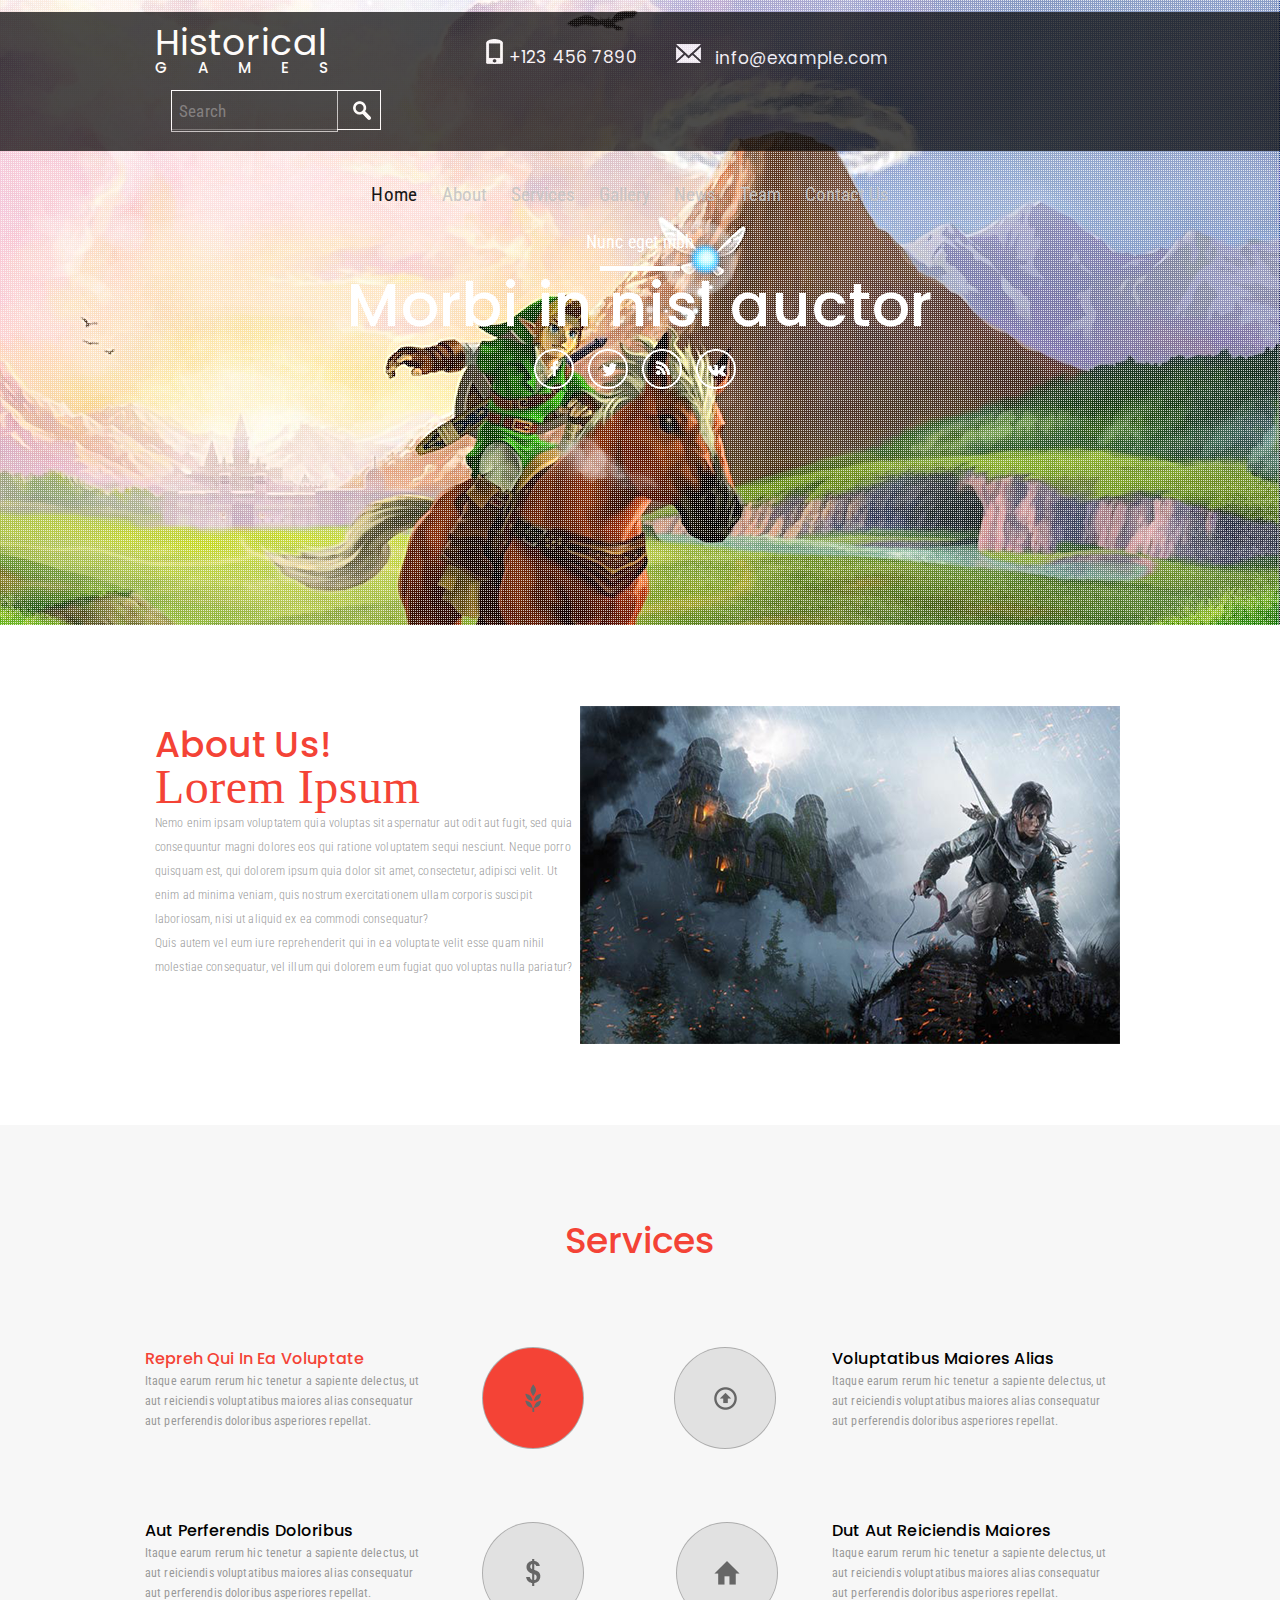
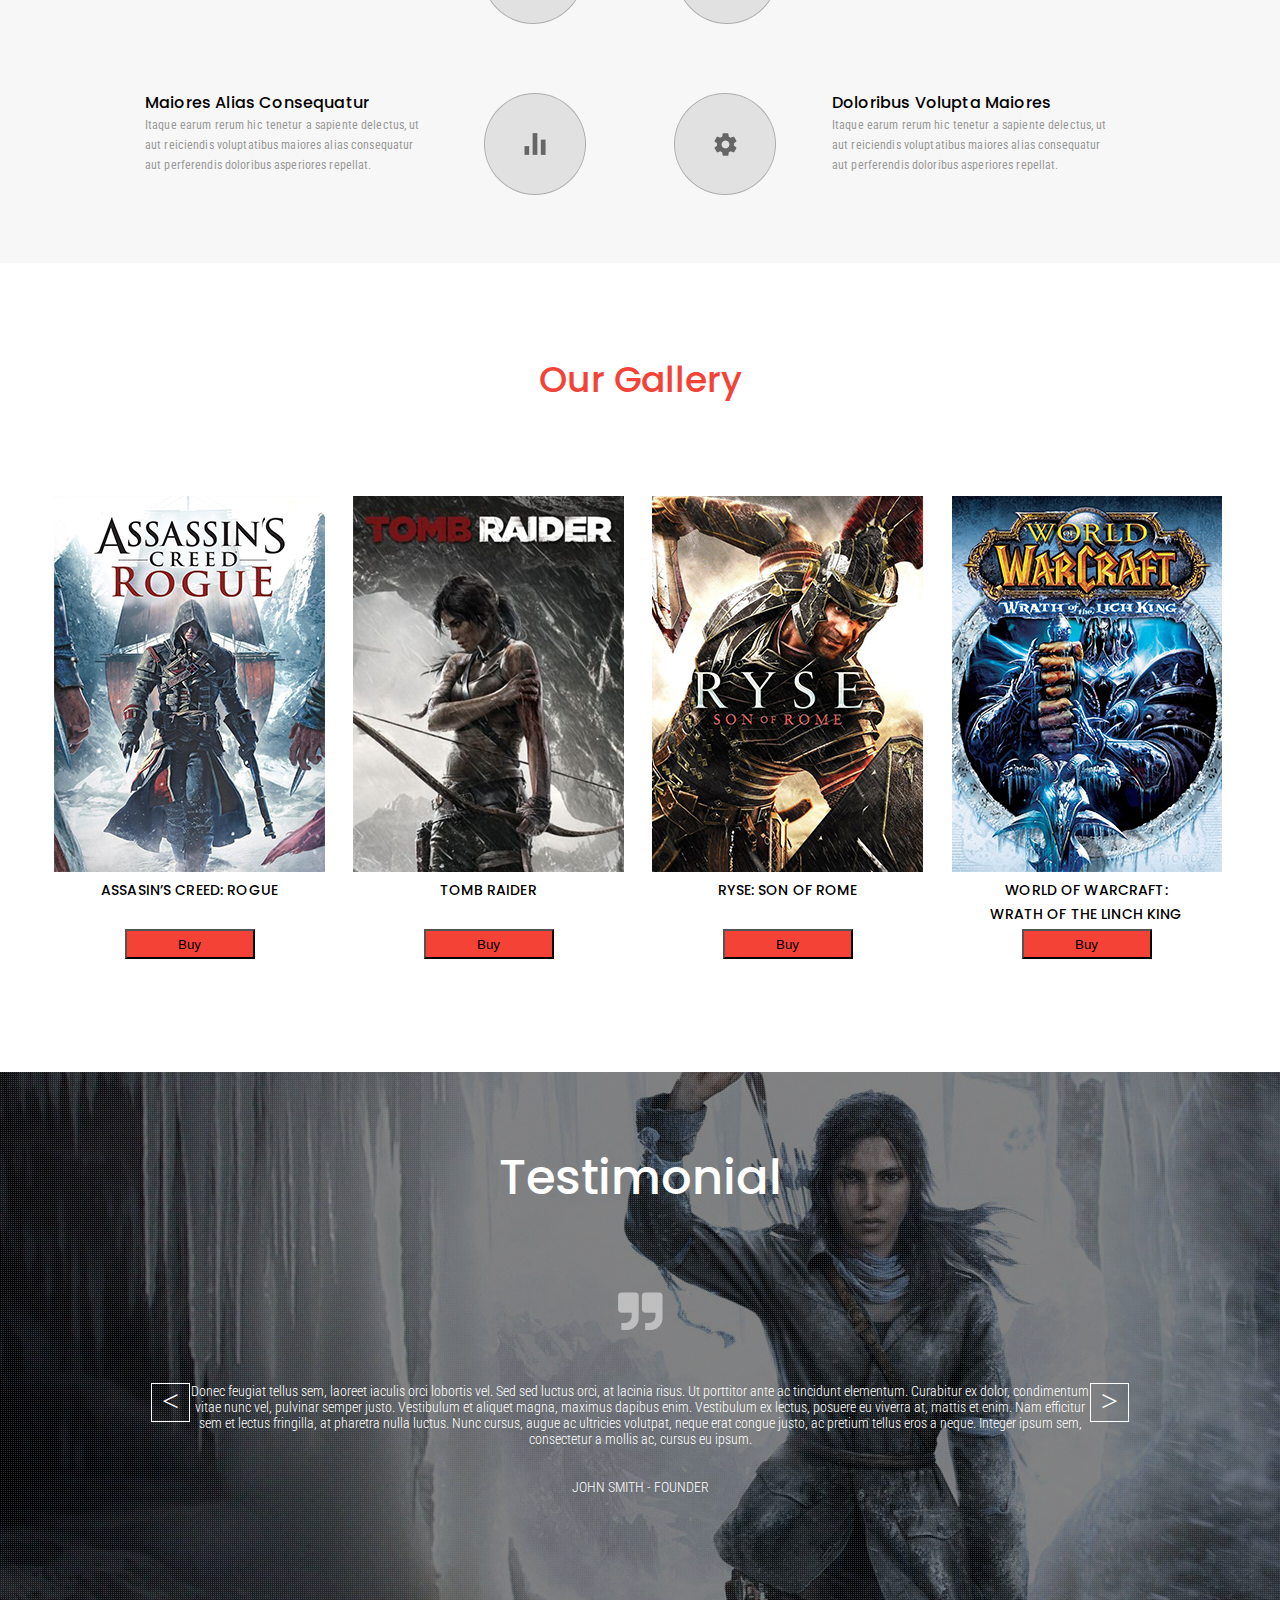
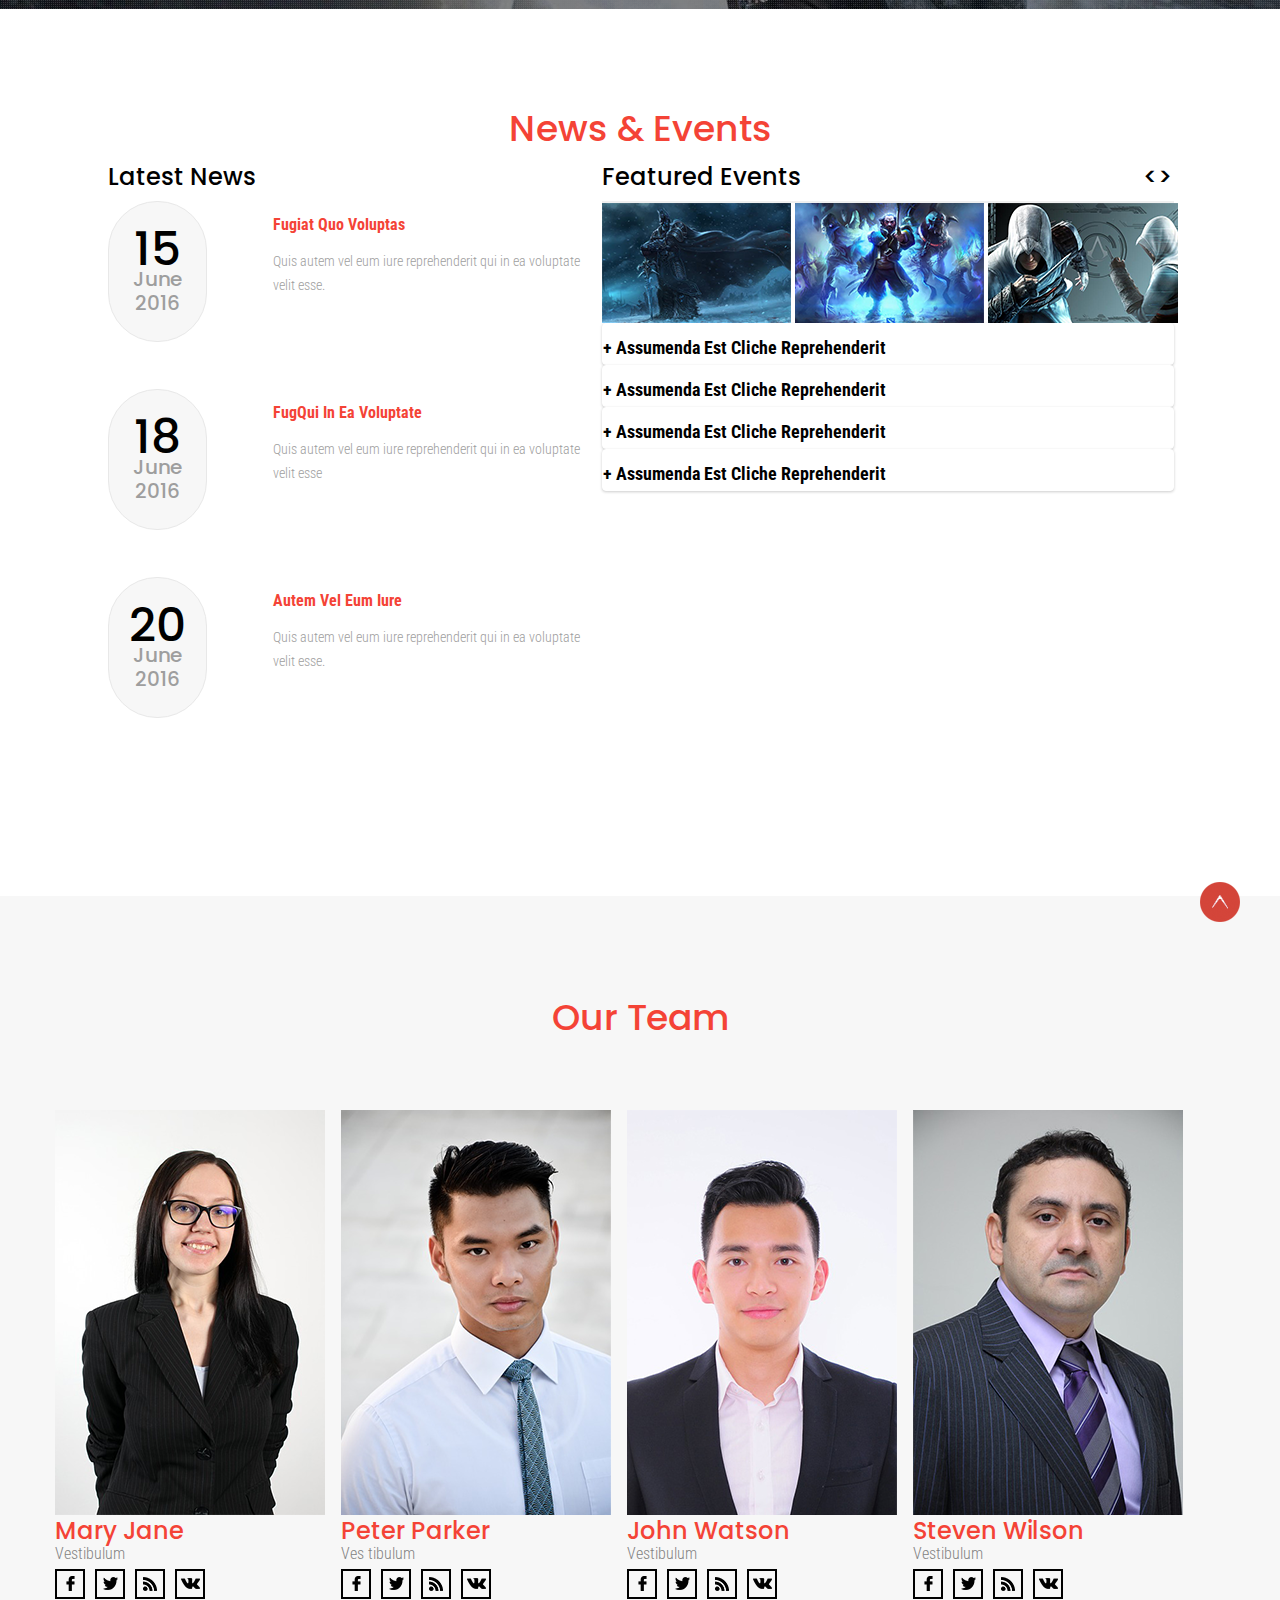
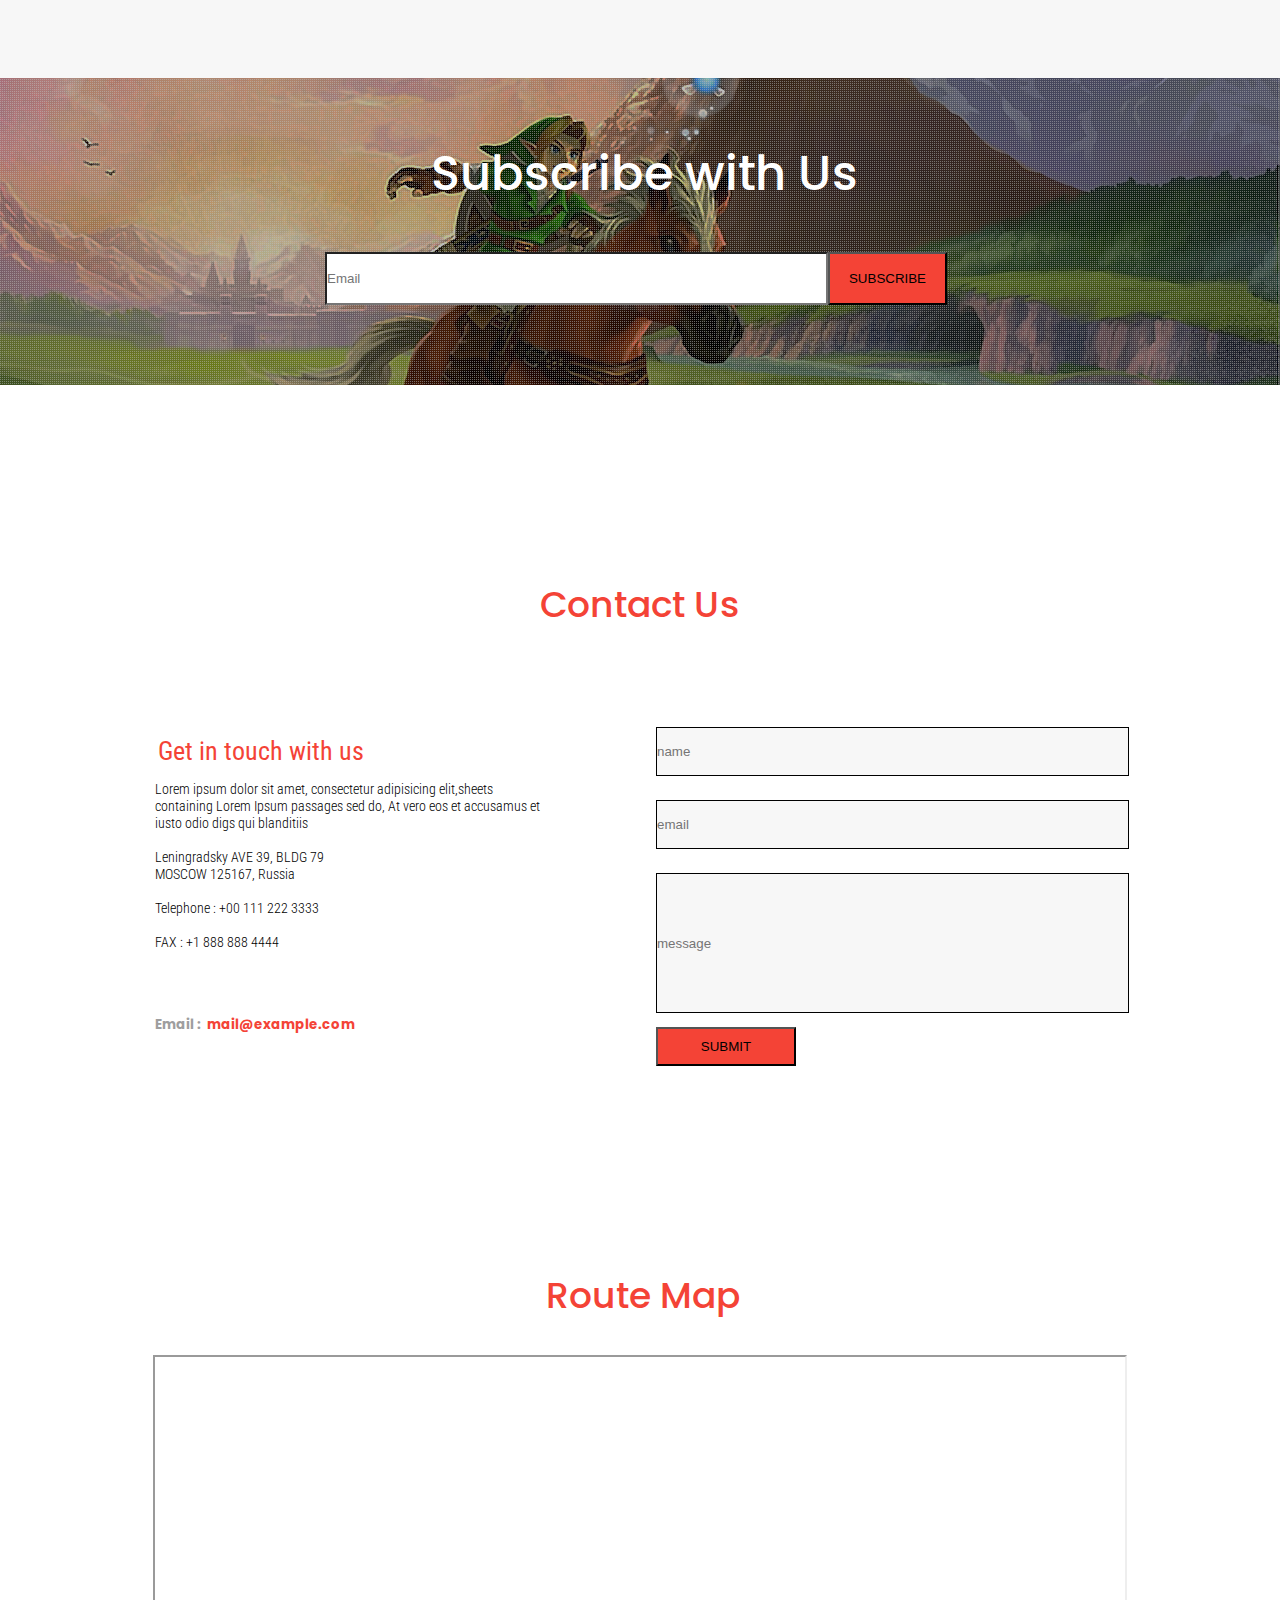
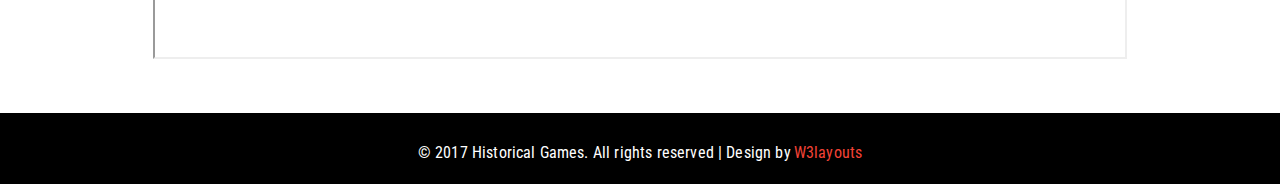
==== commit 69507a68: "end of lesson8" ====
--- a/index.html
+++ b/index.html
@@ -34,7 +34,7 @@
 				<ul>
 					<li class="menuListActive clearFix"><a href="index.html" class="menuLinkAvtive">Home</a></li>
 					<li class="menuList clearFix"><a href="#" class="menuLink">About</a></li>
-					<li class="menuList clearFix"><a href="#" class="menuLink">Services</a></li>
+					<li class="menuList clearFix"><a href="catalog.html" class="menuLink">Services</a></li>
 					<li class="menuList clearFix"><a href="product.html" class="menuLink">Gallery</a></li>
 					<li class="menuList clearFix"><a href="#" class="menuLink">News</a></li>
 					<li class="menuList clearFix"><a href="#" class="menuLink">Team</a></li>
@@ -273,7 +273,7 @@
 					</form>
 					<div class="caseMap clearFix">
 						<p class="textRouteMap clearFix">Route&nbspMap</p>
-							<div class="map clearFix" ><iframe src="https://yandex.ru/map-widget/v1/-/CKeEj40t" width="970" height="300" frameborder="1" allowfullscreen="true" style="position:relative;"></iframe></div>
+							<div class="map clearFix" ><iframe src="https://yandex.ru/map-widget/v1/-/CKeEj40t" width="970" height="300"></iframe></div>
 						</div>
 						
 						
--- a/css/style.css
+++ b/css/style.css
@@ -264,28 +264,33 @@
 
 
 .services{
-	min-height: auto;
-    min-width: auto;
+	height: auto;
+    background-color: #f7f7f7;
     display: block;
-    height: 564px;
-    width: 970px;
-    margin: 0 auto;
-}
+}
+
 .nameServ{
-	
-    color: #f44336;
+	color: #f44336;
     font-family: Poppins;
     font-size: 36px;
     font-weight: 500;
     line-height: 48px;
-	min-width: auto;
+    /* min-width: auto; */
     text-align: center;
-    
+    margin: 0 auto;
+    padding-top: 92px;
+    /* display: block; */
+    margin-bottom: 82px;
+    /* float: none; */
+    width: 150px;
 }
 .servicesBlock{
 	float:left;
 }
-
+.allServices{
+	width:990px;
+	height:440px;
+	margin: 0 auto;}
 .headerRed{
 	/* Style for "Repreh Qui" */
 	white-space:nowrap;
@@ -695,14 +700,12 @@
 	
 }
 .profession{
-	width: 69px;
-	height: 12px;
 	color: #838383;
-	font-family: "Roboto Condensed";
-	font-size: 16px;
-	font-weight: 300;
-	line-height: 30px;
-	display: contents;
+    font-family: "Roboto Condensed";
+    font-size: 16px;
+    font-weight: 300;
+    line-height: 30px;
+	white-space:nowrap;
 }
 .contactNets{
 	width: 171px;
@@ -1108,13 +1111,13 @@
 	font-size: 36px;
 	font-weight: 500;
 	line-height: 48px;
-	margin: 0px 40%;
+	margin: 0px auto;
     position: relative;
 	
 }
 .map{
 	margin: 47px auto;
-    float: left;
+    text-align:center;
 }
 .clr{
 	display:block;
@@ -1439,21 +1442,13 @@
 		margin-top: -1px;
 		
 	}
-	.btnSearch {
-		
-		.menu {
-			
-			margin-left: 12px;
-			
-		}
-		
-		
+	.btnSearch {}		
+	.menu {margin-left: 12px;}
 		.row{
 			float: left;
 			margin: 0% 0%;
 			width:50%;
 		}
-		
 		.textGallery {
 			width: 100%;
 			margin: 37px 30%;
@@ -1467,7 +1462,6 @@
 			margin: 68px 29%;
 			position:relative;
 		}
-		
 		.footer {
 			width: 100%;
 			max-width:100%;
@@ -1492,7 +1486,4 @@
 			
 		}
 	}
-	.blockPersons {
-		width: 24%;
-	}
-	}							+							